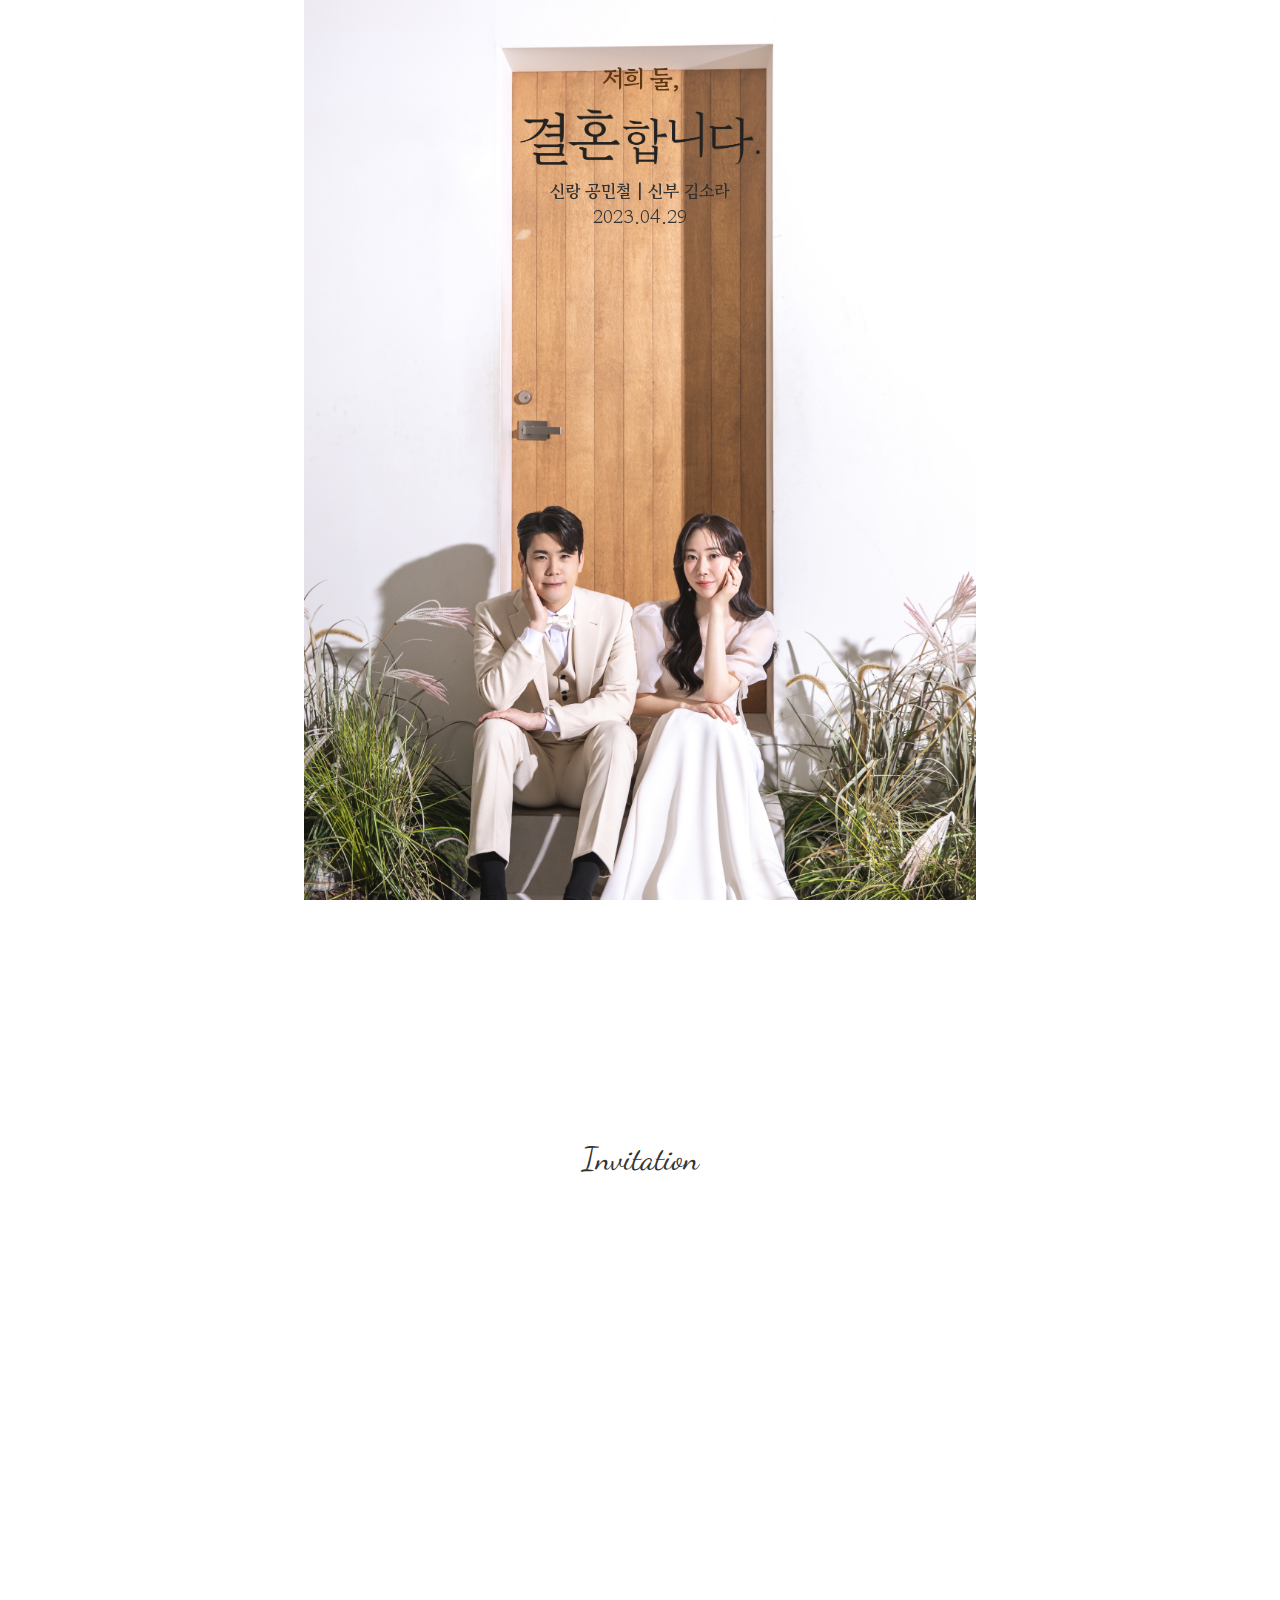
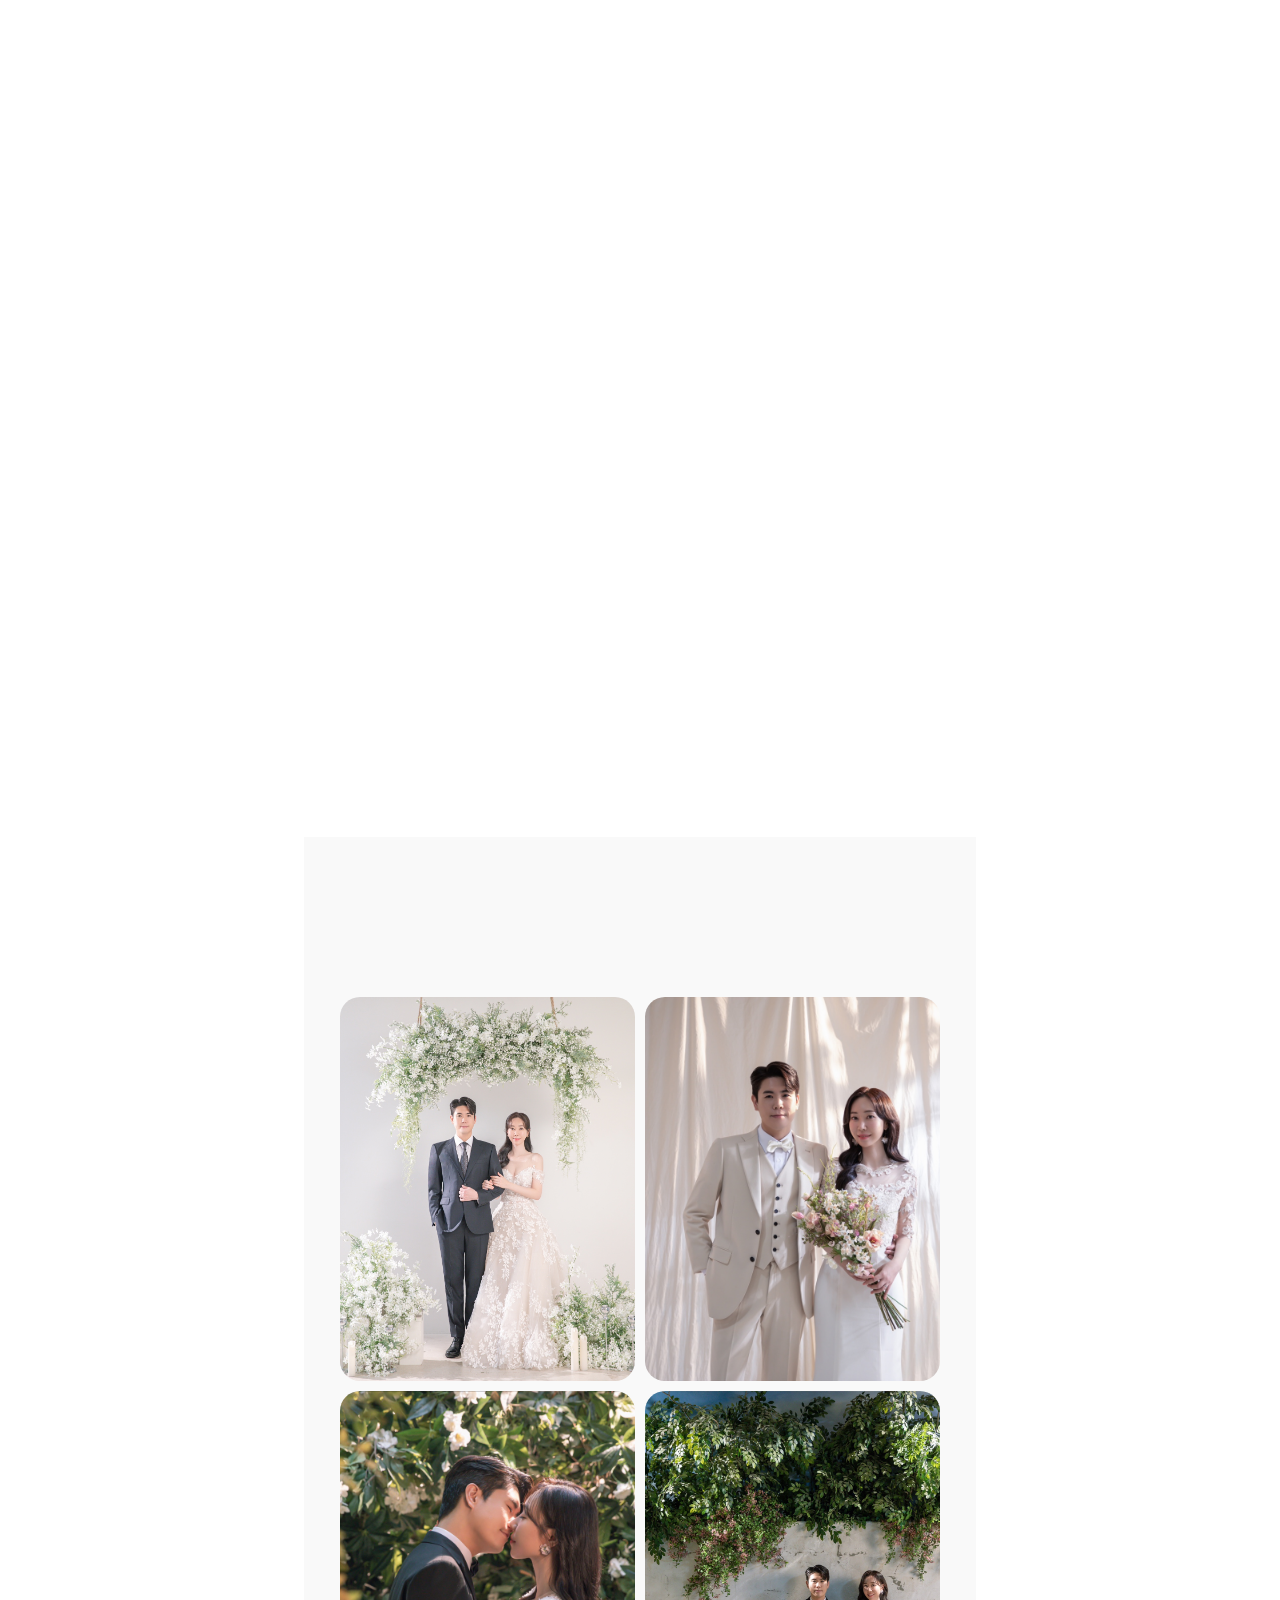
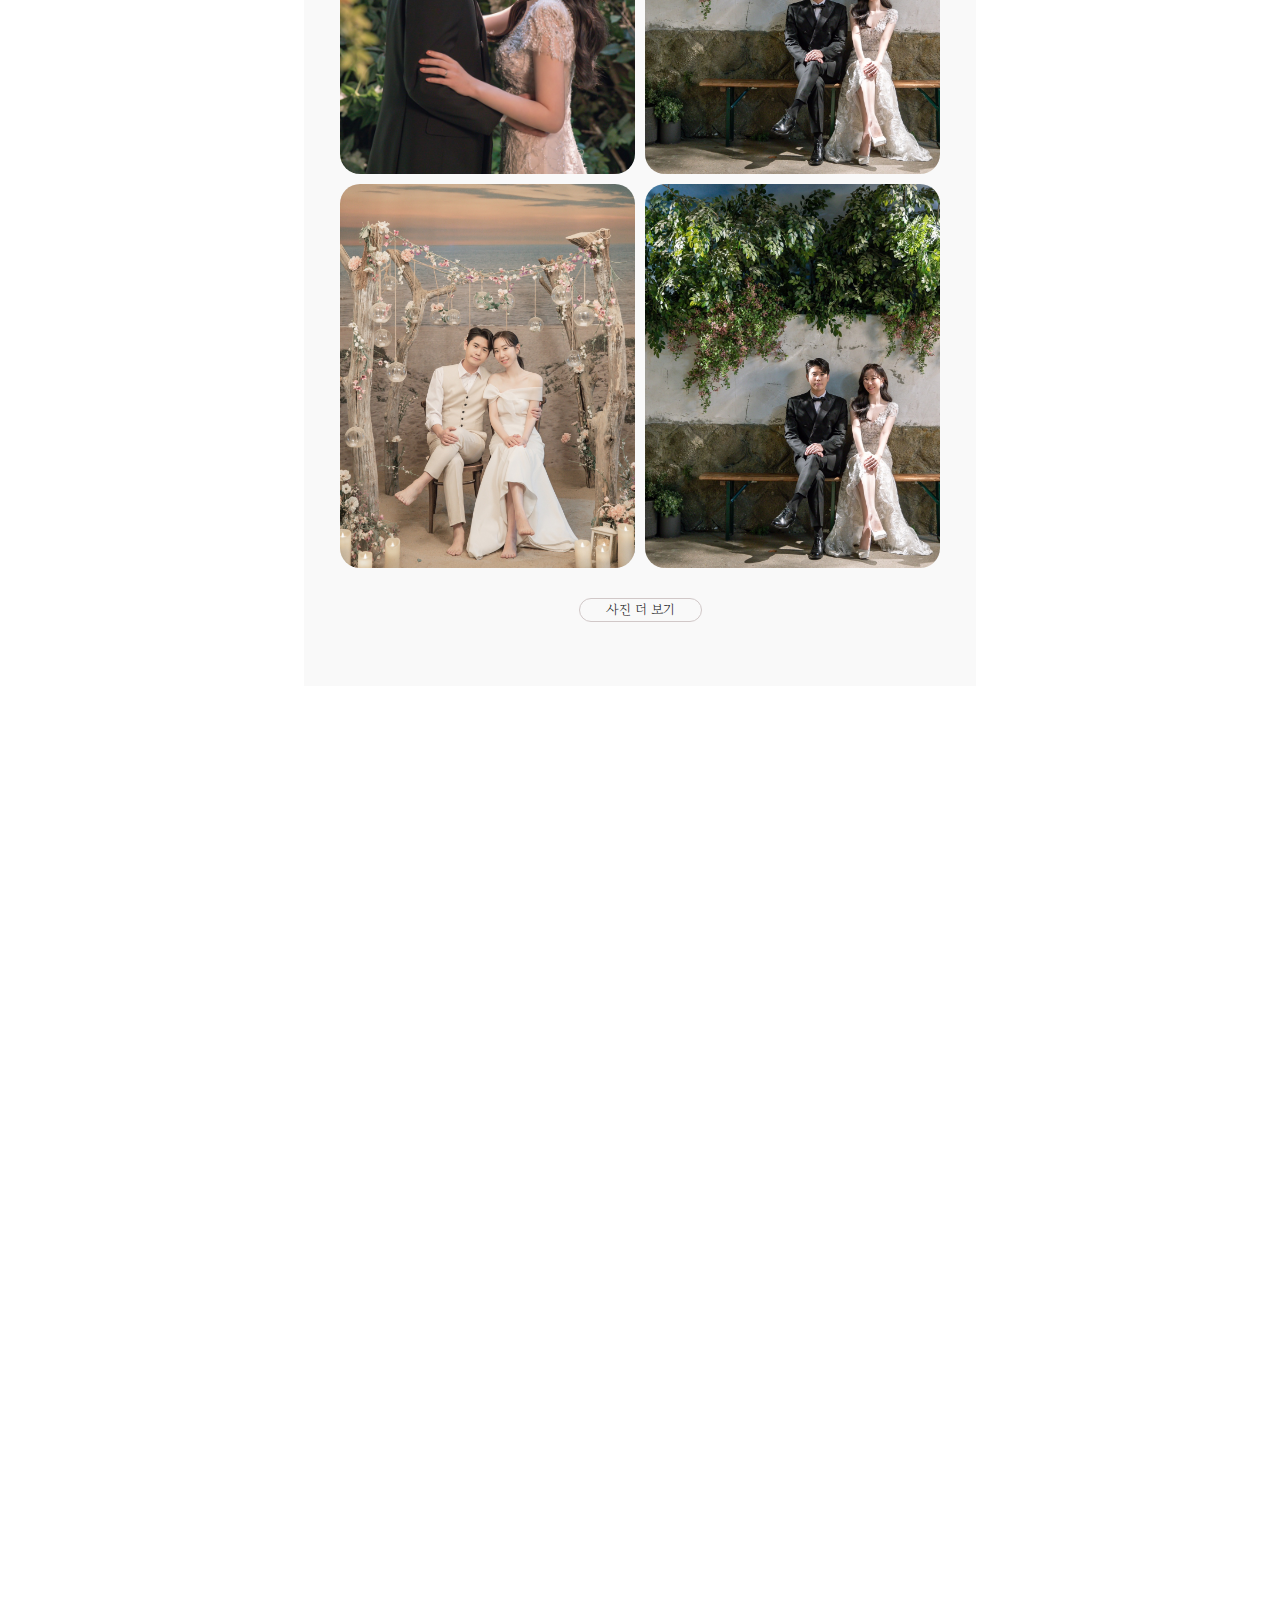
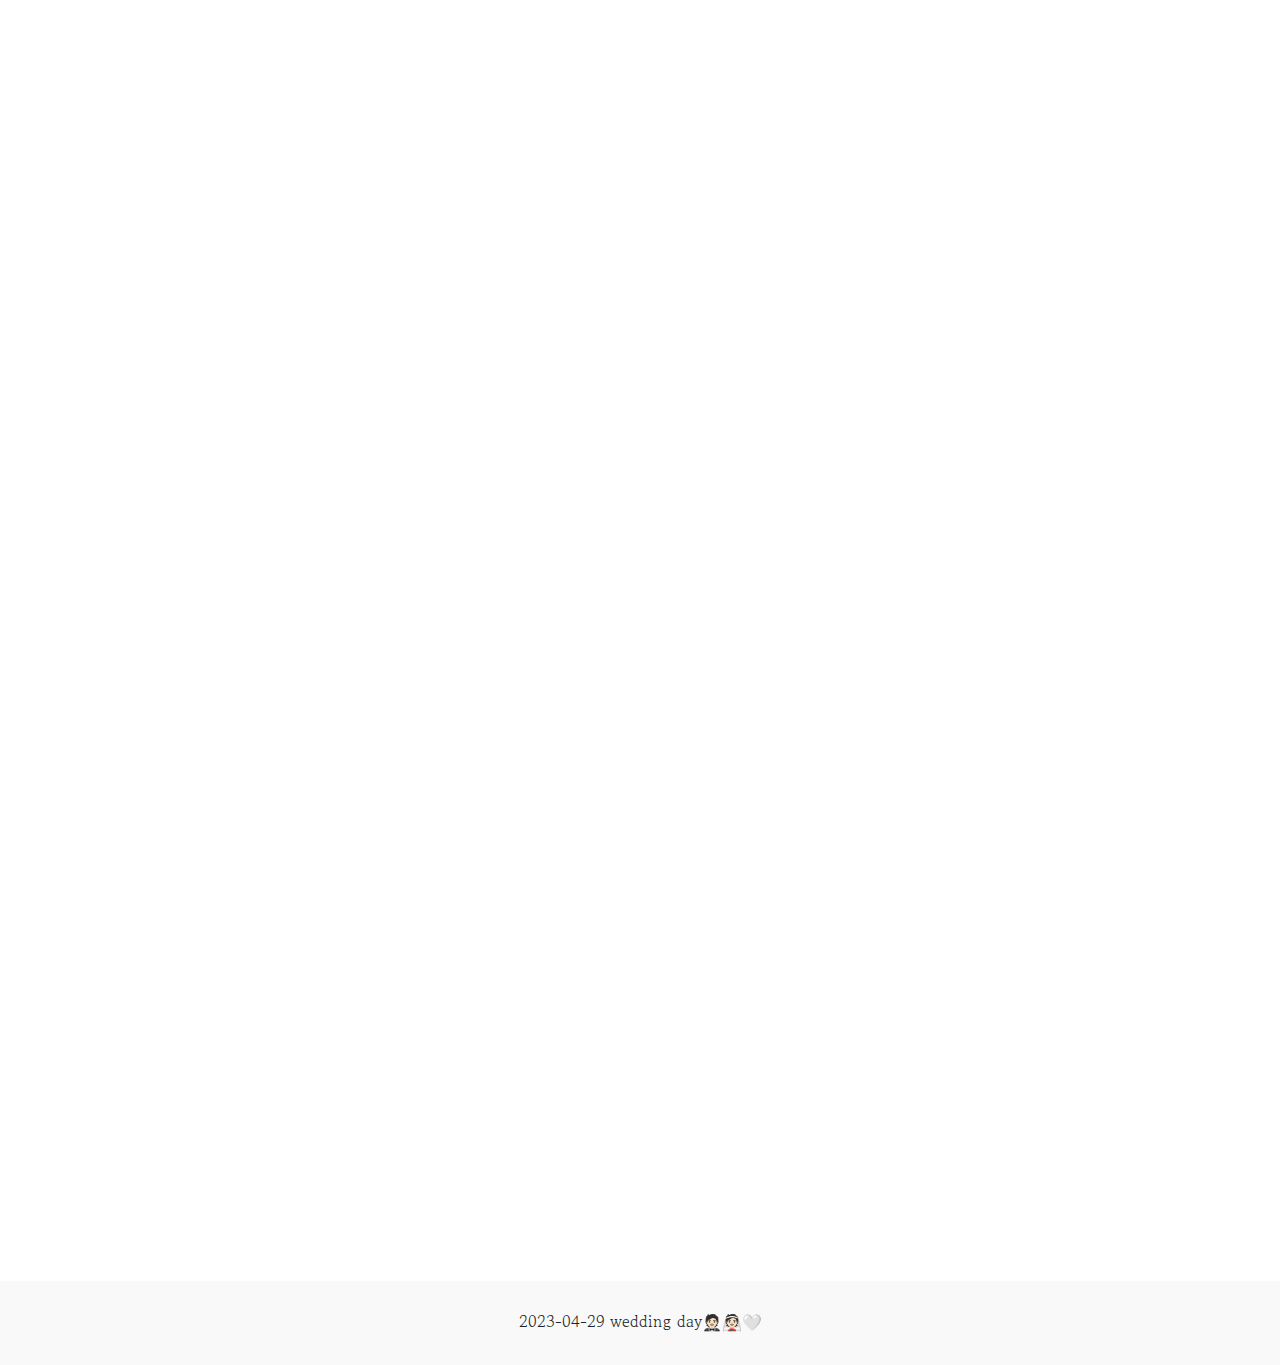
==== index.html @ 0f06197b "cors 이슈해소 수정" ====
<html lang="ko" class="mobile" style="--vh: 8.5px;">
  <head>
    <meta charset="utf-8" />
    <meta
      name="viewport"
      content="width=device-width,initial-scale=1.0,maximum-scale=1.0,minimum-scale=1.0,user-scalable=no,target-densitydpi=medium-dpi"
    />
    <!-- <meta http-equiv="Content-Security-Policy" content="upgrade-insecure-requests" /> -->
    <meta name="description" content="공민철 ❤️ 김소라 결혼식에 초대합니다." />
    <meta name="author" content="mincheol kong" />
    <meta name="generator" content="Jekyll v4.1.1" />
    <meta property="og:title" content="공민철 ❤️ 김소라 결혼식에 초대합니다." />
    <meta property="og:type" content="website" />
    <meta property="og:image" content="https://kongs510.github.io/wedding/img/header.jpg" />
    <meta property="og:image:width" content="552" />
    <meta property="og:image:height" content="800" />
    <meta
      property="og:description"
      content="사랑으로 물들어가는 계절, 연인에서 부부라는 이름으로 평생을 함께 하고자 합니다."
    />
    <meta name="format-detection" content="telephone=no" />
    <title>민철 & 소라의 모바일 청첩장</title>
    <!-- Bootstrap core CSS -->
    <link
      href="https://fonts.googleapis.com/css2?family=Gowun+Batang&family=Gowun+Dodum&family=Yeon+Sung&display=swap"
      rel="stylesheet"
    />
    <link href="https://fonts.googleapis.com/css2?family=Dancing+Script:wght@600&display=swap" rel="stylesheet" />
    <link
      rel="stylesheet"
      href="https://stackpath.bootstrapcdn.com/bootstrap/4.5.2/css/bootstrap.min.css"
      integrity="sha384-JcKb8q3iqJ61gNV9KGb8thSsNjpSL0n8PARn9HuZOnIxN0hoP+VmmDGMN5t9UJ0Z"
      crossorigin="anonymous"
    />
    <link rel="stylesheet" type="text/css" href="//cdn.jsdelivr.net/npm/slick-carousel@1.8.1/slick/slick.css" />
    <script type="text/javascript" src="//code.jquery.com/jquery-1.11.0.min.js"></script>
    <script type="text/javascript" src="//code.jquery.com/jquery-migrate-1.2.1.min.js"></script>
    <script type="text/javascript" src="//cdn.jsdelivr.net/npm/slick-carousel@1.8.1/slick/slick.min.js"></script>
    <style>
      .bd-placeholder-img {
        font-size: 1.125rem;
        text-anchor: middle;
        -webkit-user-select: none;
        -moz-user-select: none;
        -ms-user-select: none;
        user-select: none;
      }

      @media (min-width: 768px) {
        .bd-placeholder-img-lg {
          font-size: 3.5rem;
        }
      }
    </style>
    <!-- Custom styles for this template -->
    <link href="./1.css" rel="stylesheet" />
    <link href="./2.css" rel="stylesheet" />
    <link href="./cover.css" rel="stylesheet" />
    <link href="./animate.css" rel="stylesheet" />

    <script src="./WOW.js"></script>
    <script>
      var wow = new WOW({
        boxClass: "wow", // animated element css class (default is wow)
        animateClass: "animated", // animation css class (default is animated)
        offset: 80, // distance to the element when triggering the animation (default is 0)
        mobile: true, // trigger animations on mobile devices (default is true)
        live: true, // act on asynchronously loaded content (default is true)
        scrollContainer: null, // optional scroll container selector, otherwise use window,
        resetAnimation: true, // reset animation on end (default is true)
      });
      wow.init();

      $(document).ready(function () {
        let date = new Date(2023, 03, 29);
        let currentDate = new Date();

        let result = date - currentDate;
        console.log("=====", date, currentDate, result);
        let misec = 24 * 60 * 60 * 1000;

        result = result <= 0 ? 0 : parseInt(result / misec) + 1;

        $("#d-day").html(result);
      });
    </script>
    <style data-emotion="css" data-s=""></style>
  </head>
  <body class="text-center">
    <div class="top-div">
      <header class="inner cover cover-container d-flex w-100 h-100 p-3 mx-auto flex-column">
        <div class="header-container">
          <div class="header-text">
            <span class="ran r5">저</span><span class="ran r8">희</span>
            <em><span class="ran r5">둘</span><span class="ran r5">,</span></em>
          </div>
          <div class="header-img">
            <img class="wedding-img top-title-sub" src="./img/w5Tit01_m.png" alt="결혼합니다." />
            <p class="top-title">신랑 공민철 | 신부 김소라</p>
            <p class="top-title-sub" style="margin-top: 0.5em !important;">2023.04.29</p>
          </div>
        </div>
        <video
          style="width: 100%; height: 100%; object-fit: cover; mix-blend-mode: screen;"
          playsinline="playsinline"
          autoplay="autoplay"
          muted="muted"
          loop="loop"
          poster="./img/animation.png"
        >
          <source src="./img/flower_new.mp4" />
        </video>
      </header>
      <main role="main" class="inner">
        <div class="wow fadeInUp" style="visibility: visible; animation-name: fadeInUp; margin-top: 3rem !important;">
          <p class="top-title-sub">2023년 04월 29일 토요일 오후 3시20분</p>
          <p class="top-title-sub">웨딩 시그니처 4층 아너스홀</p>
          <br /><br /><br />
          <hr class="cover-container" />
          <br />
        </div>
        <div class="wow fadeInUp" style="visibility: visible; animation-name: fadeInUp;">
          <p class="section5-title section5-main" style="visibility: visible; animation-name: fadeInUp;">
            Invitation<br />
          </p>
          <p
            class="wow fadeInUp section2-title section5-sub inner cover cover-container d-flex w-100 p-2 mx-auto flex-column"
            style="visibility: visible; animation-name: fadeInUp;"
          >
            소중한 분들을 초대 합니다.
          </p>
          <!-- <p class="section1-title section1-main">
            예쁜 예감이 들었다 <br />
            우리는 언제나 손을 잡고 있게 될 것이다.
            <br /><br />
            - 이이체, 연인 -
          </p> -->
          <br />
        </div>
        <div class="wow fadeInUp" style="visibility: visible; animation-name: fadeInUp;">
          <!-- <p class="section1-title section1-sub"> -->
          <p class="section1-title section1-main">
            서로에게 영원한 행복이 되어줄<br />
            저희 두사람<br />
            4월의 특별한 봄날<br />
            선물 같은 영원을 약속하려 합니다.<br />
            귀한 걸음으로 축복해 주시면<br />
            더 없는 기쁨으로 간직하겠습니다.
          </p>
          <br />
        </div>
        <div class="wow fadeInUp" style="visibility: visible; animation-name: fadeInUp;">
          <div class="section1-title section1-sub2">
            <strong style="font-weight: 600;">공현규 · 이화순</strong><span class="small">의&nbsp;장남&nbsp;&nbsp;</span
            ><strong style="font-weight: 600;">민철</strong><br />
            &nbsp;&nbsp;&nbsp;&nbsp;&nbsp;&nbsp;&nbsp;&nbsp;<strong style="font-weight: 600;">황인자</strong
            ><span class="small">의&nbsp;&nbsp;&nbsp;&nbsp;&nbsp;&nbsp;장녀&nbsp;&nbsp;</span
            ><strong style="font-weight: 600;">소라</strong>
          </div>
          <br /><br /><br /><br />
        </div>
        <div
          class="wow fadeInUp section5 inner cover-container d-flex w-100 p-3 mx-auto flex-column"
          style="visibility: visible; animation-name: fadeInUp;"
        >
          <br />
          <p class="section5-title section5-main">Wedding day</p>
          <p class="section5-title section5-sub" style="margin-top: 24px;">4월 29일 · 토요일 · 오후 03:20</p>
          <table
            class="wow fadeInUp section5-title section5-table"
            style="visibility: visible; animation-name: fadeInUp;"
          >
            <tbody>
              <tr>
                <td class="sun">S</td>
                <td>M</td>
                <td>T</td>
                <td>W</td>
                <td>T</td>
                <td>F</td>
                <td>S</td>
              </tr>
              <tr>
                <td class="sun"></td>
                <td></td>
                <td></td>
                <td></td>
                <td></td>
                <td></td>
                <td>1</td>
              </tr>
              <tr>
                <td class="sun">2</td>
                <td>3</td>
                <td>4</td>
                <td>5</td>
                <td>6</td>
                <td>7</td>
                <td>8</td>
              </tr>
              <tr>
                <td class="sun">9</td>
                <td>10</td>
                <td>11</td>
                <td>12</td>
                <td>13</td>
                <td>14</td>
                <td>15</td>
              </tr>
              <tr>
                <td class="sun">16</td>
                <td>17</td>
                <td>18</td>
                <td>19</td>
                <td>20</td>
                <td>21</td>
                <td>22</td>
              </tr>
              <tr>
                <td class="sun">23</td>
                <td>24</td>
                <td>25</td>
                <td>26</td>
                <td>27</td>
                <td>28</td>
                <td class="check">29</td>
              </tr>
              <tr>
                <td class="sun">30</td>
                <td></td>
                <td></td>
                <td></td>
                <td></td>
                <td></td>
                <td></td>
              </tr>
            </tbody>
          </table>
          <p
            class="wow fadeInUp section5-title section5-sub"
            style="margin-top: 1.3em; visibility: visible; animation-name: fadeInUp;"
          >
            민철 ❤️ 소라 결혼식이 <span id="d-day">0</span>일 남았습니다.
          </p>
          <br />
        </div>

        <br />

        <div class="section3 inner cover-container d-flex w-100 p-3 mx-auto flex-column">
          <p class="wow fadeInUp section3-title section3-main" style="visibility: visible; animation-name: fadeInUp;">
            Gallery
          </p>
          <!-- 수정중 -->
          <div class="gallery">
            <div class="galList">
              <div class="col" style="box-sizing: border-box;">
                <ul>
                  <li
                    slide-num="0"
                    style="
                      float: left;
                      padding: 0 5px;
                      width: 50%;
                      position: relative;
                      margin-bottom: 10px;
                      border-radius: 20px;
                      overflow: hidden;
                      z-index: 1;
                    "
                  >
                    <a
                      href="javascript:;"
                      style="display: block; position: relative; border-radius: 20px; overflow: hidden;"
                    >
                      <span
                        class="img lazy"
                        style="
                          background-size: cover !important;
                          background-position: center center !important;
                          padding-bottom: 130%;
                          display: block;
                          background-image: url(./img/1.jpg);
                        "
                      ></span>
                      <div class="pop">
                        <span class="hover"></span>
                      </div>
                    </a>
                  </li>
                  <li
                    slide-num="1"
                    style="
                      float: left;
                      padding: 0 5px;
                      width: 50%;
                      position: relative;
                      margin-bottom: 10px;
                      border-radius: 20px;
                      overflow: hidden;
                      z-index: 1;
                    "
                  >
                    <a
                      href="javascript:;"
                      style="display: block; position: relative; border-radius: 20px; overflow: hidden;"
                    >
                      <span
                        class="img lazy"
                        style="
                          background-size: cover !important;
                          background-position: center center !important;
                          padding-bottom: 130%;
                          display: block;
                          background-image: url(./img/2.jpg);
                        "
                      ></span>
                      <div class="pop">
                        <span class="hover"></span>
                      </div>
                    </a>
                  </li>

                  <li
                    slide-num="2"
                    style="
                      float: left;
                      padding: 0 5px;
                      width: 50%;
                      position: relative;
                      margin-bottom: 10px;
                      border-radius: 20px;
                      overflow: hidden;
                      z-index: 1;
                    "
                  >
                    <a
                      href="javascript:;"
                      style="display: block; position: relative; border-radius: 20px; overflow: hidden;"
                    >
                      <span
                        class="img lazy"
                        style="
                          background-size: cover !important;
                          background-position: center center !important;
                          padding-bottom: 130%;
                          display: block;
                          background-image: url(./img/3.jpg);
                        "
                      ></span>
                      <div class="pop">
                        <span class="hover"></span>
                      </div>
                    </a>
                  </li>
                  <li
                    slide-num="3"
                    style="
                      float: left;
                      padding: 0 5px;
                      width: 50%;
                      position: relative;
                      margin-bottom: 10px;
                      border-radius: 20px;
                      overflow: hidden;
                      z-index: 1;
                    "
                  >
                    <a
                      href="javascript:;"
                      style="display: block; position: relative; border-radius: 20px; overflow: hidden;"
                    >
                      <span
                        class="img lazy"
                        style="
                          background-size: cover !important;
                          background-position: center center !important;
                          padding-bottom: 130%;
                          display: block;
                          background-image: url(./img/4.jpg);
                        "
                      ></span>
                      <div class="pop">
                        <span class="hover"></span>
                      </div>
                    </a>
                  </li>

                  <li
                    slide-num="4"
                    style="
                      float: left;
                      padding: 0 5px;
                      width: 50%;
                      position: relative;
                      margin-bottom: 10px;
                      border-radius: 20px;
                      overflow: hidden;
                      z-index: 1;
                    "
                  >
                    <a
                      href="javascript:;"
                      style="display: block; position: relative; border-radius: 20px; overflow: hidden;"
                    >
                      <span
                        class="img lazy"
                        style="
                          background-size: cover !important;
                          background-position: center center !important;
                          padding-bottom: 130%;
                          display: block;
                          background-image: url(./img/5.jpg);
                        "
                      ></span>
                      <div class="pop">
                        <span class="hover"></span>
                      </div>
                    </a>
                  </li>
                  <li
                    slide-num="5"
                    style="
                      float: left;
                      padding: 0 5px;
                      width: 50%;
                      position: relative;
                      margin-bottom: 10px;
                      border-radius: 20px;
                      overflow: hidden;
                      z-index: 1;
                    "
                  >
                    <a
                      href="javascript:;"
                      style="display: block; position: relative; border-radius: 20px; overflow: hidden;"
                    >
                      <span
                        class="img lazy"
                        style="
                          background-size: cover !important;
                          background-position: center center !important;
                          padding-bottom: 130%;
                          display: block;
                          background-image: url(./img/6.jpg);
                        "
                      ></span>
                      <div class="pop">
                        <span class="hover"></span>
                      </div>
                    </a>
                  </li>
                </ul>
              </div>
            </div>
            <div class="galList hiddenList" style="display: none;">
              <div class="col">
                <ul>
                  <li
                    slide-num="6"
                    style="
                      float: left;
                      padding: 0 5px;
                      width: 50%;
                      position: relative;
                      margin-bottom: 10px;
                      border-radius: 20px;
                      overflow: hidden;
                      z-index: 1;
                    "
                  >
                    <a
                      href="javascript:;"
                      style="display: block; position: relative; border-radius: 20px; overflow: hidden;"
                    >
                      <span
                        class="img lazy"
                        style="
                          background-size: cover !important;
                          background-position: center center !important;
                          padding-bottom: 130%;
                          display: block;
                          background-image: url(./img/7.jpg);
                        "
                      ></span>
                      <div class="pop">
                        <span class="hover"></span>
                      </div>
                    </a>
                  </li>
                  <li
                    slide-num="7"
                    style="
                      float: left;
                      padding: 0 5px;
                      width: 50%;
                      position: relative;
                      margin-bottom: 10px;
                      border-radius: 20px;
                      overflow: hidden;
                      z-index: 1;
                    "
                  >
                    <a
                      href="javascript:;"
                      style="display: block; position: relative; border-radius: 20px; overflow: hidden;"
                    >
                      <span
                        class="img lazy"
                        style="
                          background-size: cover !important;
                          background-position: center center !important;
                          padding-bottom: 130%;
                          display: block;
                          background-image: url(./img/8.jpg);
                        "
                      ></span>
                      <div class="pop">
                        <span class="hover"></span>
                      </div>
                    </a>
                  </li>
                  <li
                    slide-num="8"
                    style="
                      float: left;
                      padding: 0 5px;
                      width: 50%;
                      position: relative;
                      margin-bottom: 10px;
                      border-radius: 20px;
                      overflow: hidden;
                      z-index: 1;
                    "
                  >
                    <a
                      href="javascript:;"
                      style="display: block; position: relative; border-radius: 20px; overflow: hidden;"
                    >
                      <span
                        class="img lazy"
                        style="
                          background-size: cover !important;
                          background-position: center center !important;
                          padding-bottom: 130%;
                          display: block;
                          background-image: url(./img/9.jpg);
                        "
                      ></span>
                      <div class="pop">
                        <span class="hover"></span>
                      </div>
                    </a>
                  </li>
                  <li
                    slide-num="9"
                    style="
                      float: left;
                      padding: 0 5px;
                      width: 50%;
                      position: relative;
                      margin-bottom: 10px;
                      border-radius: 20px;
                      overflow: hidden;
                      z-index: 1;
                    "
                  >
                    <a
                      href="javascript:;"
                      style="display: block; position: relative; border-radius: 20px; overflow: hidden;"
                    >
                      <span
                        class="img lazy"
                        style="
                          background-size: cover !important;
                          background-position: center center !important;
                          padding-bottom: 130%;
                          display: block;
                          background-image: url(./img/10.jpg);
                        "
                      ></span>
                      <div class="pop">
                        <span class="hover"></span>
                      </div>
                    </a>
                  </li>
                  <li
                    slide-num="10"
                    style="
                      float: left;
                      padding: 0 5px;
                      width: 50%;
                      position: relative;
                      margin-bottom: 10px;
                      border-radius: 20px;
                      overflow: hidden;
                      z-index: 1;
                    "
                  >
                    <a
                      href="javascript:;"
                      style="display: block; position: relative; border-radius: 20px; overflow: hidden;"
                    >
                      <span
                        class="img lazy"
                        style="
                          background-size: cover !important;
                          background-position: center center !important;
                          padding-bottom: 130%;
                          display: block;
                          background-image: url(./img/11.jpg);
                        "
                      ></span>
                      <div class="pop">
                        <span class="hover"></span>
                      </div>
                    </a>
                  </li>
                  <li
                    slide-num="11"
                    style="
                      float: left;
                      padding: 0 5px;
                      width: 50%;
                      position: relative;
                      margin-bottom: 10px;
                      border-radius: 20px;
                      overflow: hidden;
                      z-index: 1;
                    "
                  >
                    <a
                      href="javascript:;"
                      style="display: block; position: relative; border-radius: 20px; overflow: hidden;"
                    >
                      <span
                        class="img lazy"
                        style="
                          background-size: cover !important;
                          background-position: center center !important;
                          padding-bottom: 130%;
                          display: block;
                          background-image: url(./img/12.jpg);
                        "
                      ></span>
                      <div class="pop">
                        <span class="hover"></span>
                      </div>
                    </a>
                  </li>
                  <li
                    slide-num="12"
                    style="
                      float: left;
                      padding: 0 5px;
                      width: 50%;
                      position: relative;
                      margin-bottom: 10px;
                      border-radius: 20px;
                      overflow: hidden;
                      z-index: 1;
                    "
                  >
                    <a
                      href="javascript:;"
                      style="display: block; position: relative; border-radius: 20px; overflow: hidden;"
                    >
                      <span
                        class="img lazy"
                        style="
                          background-size: cover !important;
                          background-position: center center !important;
                          padding-bottom: 130%;
                          display: block;
                          background-image: url(./img/13.jpg);
                        "
                      ></span>
                      <div class="pop">
                        <span class="hover"></span>
                      </div>
                    </a>
                  </li>
                  <li
                    slide-num="13"
                    style="
                      float: left;
                      padding: 0 5px;
                      width: 50%;
                      position: relative;
                      margin-bottom: 10px;
                      border-radius: 20px;
                      overflow: hidden;
                      z-index: 1;
                    "
                  >
                    <a
                      href="javascript:;"
                      style="display: block; position: relative; border-radius: 20px; overflow: hidden;"
                    >
                      <span
                        class="img lazy"
                        style="
                          background-size: cover !important;
                          background-position: center center !important;
                          padding-bottom: 130%;
                          display: block;
                          background-image: url(./img/14.jpg);
                        "
                      ></span>
                      <div class="pop">
                        <span class="hover"></span>
                      </div>
                    </a>
                  </li>
                  <li
                    slide-num="14"
                    style="
                      float: left;
                      padding: 0 5px;
                      width: 50%;
                      position: relative;
                      margin-bottom: 10px;
                      border-radius: 20px;
                      overflow: hidden;
                      z-index: 1;
                    "
                  >
                    <a
                      href="javascript:;"
                      style="display: block; position: relative; border-radius: 20px; overflow: hidden;"
                    >
                      <span
                        class="img lazy"
                        style="
                          background-size: cover !important;
                          background-position: center center !important;
                          padding-bottom: 130%;
                          display: block;
                          background-image: url(./img/15.jpg);
                        "
                      ></span>
                      <div class="pop">
                        <span class="hover"></span>
                      </div>
                    </a>
                  </li>
                  <li
                    slide-num="15"
                    style="
                      float: left;
                      padding: 0 5px;
                      width: 50%;
                      position: relative;
                      margin-bottom: 10px;
                      border-radius: 20px;
                      overflow: hidden;
                      z-index: 1;
                    "
                  >
                    <a
                      href="javascript:;"
                      style="display: block; position: relative; border-radius: 20px; overflow: hidden;"
                    >
                      <span
                        class="img lazy"
                        style="
                          background-size: cover !important;
                          background-position: center center !important;
                          padding-bottom: 130%;
                          display: block;
                          background-image: url(./img/16.jpg);
                        "
                      ></span>
                      <div class="pop">
                        <span class="hover"></span>
                      </div>
                    </a>
                  </li>
                  <li
                    slide-num="16"
                    style="
                      float: left;
                      padding: 0 5px;
                      width: 50%;
                      position: relative;
                      margin-bottom: 10px;
                      border-radius: 20px;
                      overflow: hidden;
                      z-index: 1;
                    "
                  >
                    <a
                      href="javascript:;"
                      style="display: block; position: relative; border-radius: 20px; overflow: hidden;"
                    >
                      <span
                        class="img lazy"
                        style="
                          background-size: cover !important;
                          background-position: center center !important;
                          padding-bottom: 130%;
                          display: block;
                          background-image: url(./img/17.jpg);
                        "
                      ></span>
                      <div class="pop">
                        <span class="hover"></span>
                      </div>
                    </a>
                  </li>
                  <li
                    slide-num="17"
                    style="
                      float: left;
                      padding: 0 5px;
                      width: 50%;
                      position: relative;
                      margin-bottom: 10px;
                      border-radius: 20px;
                      overflow: hidden;
                      z-index: 1;
                    "
                  >
                    <a
                      href="javascript:;"
                      style="display: block; position: relative; border-radius: 20px; overflow: hidden;"
                    >
                      <span
                        class="img lazy"
                        style="
                          background-size: cover !important;
                          background-position: center center !important;
                          padding-bottom: 130%;
                          display: block;
                          background-image: url(./img/18.jpg);
                        "
                      ></span>
                      <div class="pop">
                        <span class="hover"></span>
                      </div>
                    </a>
                  </li>
                  <li
                    slide-num="18"
                    style="
                      float: left;
                      padding: 0 5px;
                      width: 50%;
                      position: relative;
                      margin-bottom: 10px;
                      border-radius: 20px;
                      overflow: hidden;
                      z-index: 1;
                    "
                  >
                    <a
                      href="javascript:;"
                      style="display: block; position: relative; border-radius: 20px; overflow: hidden;"
                    >
                      <span
                        class="img lazy"
                        style="
                          background-size: cover !important;
                          background-position: center center !important;
                          padding-bottom: 130%;
                          display: block;
                          background-image: url(./img/19.jpg);
                        "
                      ></span>
                      <div class="pop">
                        <span class="hover"></span>
                      </div>
                    </a>
                  </li>
                  <li
                    slide-num="19"
                    style="
                      float: left;
                      padding: 0 5px;
                      width: 50%;
                      position: relative;
                      margin-bottom: 10px;
                      border-radius: 20px;
                      overflow: hidden;
                      z-index: 1;
                    "
                  >
                    <a
                      href="javascript:;"
                      style="display: block; position: relative; border-radius: 20px; overflow: hidden;"
                    >
                      <span
                        class="img lazy"
                        style="
                          background-size: cover !important;
                          background-position: center center !important;
                          padding-bottom: 130%;
                          display: block;
                          background-image: url(./img/20.jpg);
                        "
                      ></span>
                      <div class="pop">
                        <span class="hover"></span>
                      </div>
                    </a>
                  </li>
                </ul>
              </div>
            </div>
          </div>
          <div class="gallery-more-button">
            <div></div>
            <span>사진 더 보기</span>
          </div>
          <!-- 수정중 종료-->
          <br /><br /><br />
        </div>
        <div
          class="wow fadeInUp inner cover-container d-flex w-100 mx-auto flex-column"
          style="visibility: visible; animation-name: fadeInUp;"
        >
          <p class="wow fadeInUp section6-title section6-main" style="visibility: visible; animation-name: fadeInUp;">
            Location
          </p>
          <div class="wow fadeInUp section6-title" style="visibility: visible; animation-name: fadeInUp;">
            <p class="section6-location-main section6-location-main-fontcolor" style="margin-bottom: 0;">
              웨딩 시그니처
            </p>
            <p class="section6-location-sub" style="text-align: center;">
              서울 마포구 양화로 87 2,4층 아너스홀
            </p>
            <p class="section6-location-sub" style="text-align: center;">
              Tel . 02-335-5400
            </p>
          </div>
          <div
            id="map"
            class="wow fadeInUp"
            style="
              margin-top: 20px;
              width: 100%;
              height: 350px;
              position: relative;
              overflow: hidden;
              background: url('https://t1.daumcdn.net/mapjsapi/images/2x/bg_tile.png');
              visibility: visible;
              animation-name: fadeInUp;
            "
          >
            <div
              style="
                position: absolute;
                left: 0px;
                top: 0px;
                width: 100%;
                height: 100%;
                touch-action: none;
                -webkit-tap-highlight-color: rgba(0, 0, 0, 0);
              "
            >
              <div style="position: absolute;">
                <div style="position: absolute; z-index: 1; transform: scale(1); left: 0px; top: 0px;">
                  <img
                    src="https://map2.daumcdn.net/map_2d_hd/2212ejo/L2/3994/1694.png"
                    alt=""
                    role="presentation"
                    draggable="false"
                    style="
                      position: absolute;
                      user-select: none;
                      -webkit-user-drag: none;
                      min-width: 0px;
                      min-height: 0px;
                      max-width: none;
                      max-height: none;
                      left: -203px;
                      top: 292px;
                      opacity: 1;
                      transition-property: opacity;
                      transition-duration: 0.2s;
                      transition-timing-function: ease;
                      width: 256px;
                      height: 256px;
                    "
                  /><img
                    src="https://map3.daumcdn.net/map_2d_hd/2212ejo/L2/3994/1695.png"
                    alt=""
                    role="presentation"
                    draggable="false"
                    style="
                      position: absolute;
                      user-select: none;
                      -webkit-user-drag: none;
                      min-width: 0px;
                      min-height: 0px;
                      max-width: none;
                      max-height: none;
                      left: 53px;
                      top: 292px;
                      opacity: 1;
                      transition-property: opacity;
                      transition-duration: 0.2s;
                      transition-timing-function: ease;
                      width: 256px;
                      height: 256px;
                    "
                  /><img
                    src="https://map0.daumcdn.net/map_2d_hd/2212ejo/L2/3994/1696.png"
                    alt=""
                    role="presentation"
                    draggable="false"
                    style="
                      position: absolute;
                      user-select: none;
                      -webkit-user-drag: none;
                      min-width: 0px;
                      min-height: 0px;
                      max-width: none;
                      max-height: none;
                      left: 309px;
                      top: 292px;
                      opacity: 1;
                      transition-property: opacity;
                      transition-duration: 0.2s;
                      transition-timing-function: ease;
                      width: 256px;
                      height: 256px;
                    "
                  /><img
                    src="https://map1.daumcdn.net/map_2d_hd/2212ejo/L2/3994/1697.png"
                    alt=""
                    role="presentation"
                    draggable="false"
                    style="
                      position: absolute;
                      user-select: none;
                      -webkit-user-drag: none;
                      min-width: 0px;
                      min-height: 0px;
                      max-width: none;
                      max-height: none;
                      left: 565px;
                      top: 292px;
                      opacity: 1;
                      transition-property: opacity;
                      transition-duration: 0.2s;
                      transition-timing-function: ease;
                      width: 256px;
                      height: 256px;
                    "
                  /><img
                    src="https://map2.daumcdn.net/map_2d_hd/2212ejo/L2/3995/1694.png"
                    alt=""
                    role="presentation"
                    draggable="false"
                    style="
                      position: absolute;
                      user-select: none;
                      -webkit-user-drag: none;
                      min-width: 0px;
                      min-height: 0px;
                      max-width: none;
                      max-height: none;
                      left: -203px;
                      top: 36px;
                      opacity: 1;
                      transition-property: opacity;
                      transition-duration: 0.2s;
                      transition-timing-function: ease;
                      width: 256px;
                      height: 256px;
                    "
                  /><img
                    src="https://map3.daumcdn.net/map_2d_hd/2212ejo/L2/3995/1695.png"
                    alt=""
                    role="presentation"
                    draggable="false"
                    style="
                      position: absolute;
                      user-select: none;
                      -webkit-user-drag: none;
                      min-width: 0px;
                      min-height: 0px;
                      max-width: none;
                      max-height: none;
                      left: 53px;
                      top: 36px;
                      opacity: 1;
                      transition-property: opacity;
                      transition-duration: 0.2s;
                      transition-timing-function: ease;
                      width: 256px;
                      height: 256px;
                    "
                  /><img
                    src="https://map0.daumcdn.net/map_2d_hd/2212ejo/L2/3995/1696.png"
                    alt=""
                    role="presentation"
                    draggable="false"
                    style="
                      position: absolute;
                      user-select: none;
                      -webkit-user-drag: none;
                      min-width: 0px;
                      min-height: 0px;
                      max-width: none;
                      max-height: none;
                      left: 309px;
                      top: 36px;
                      opacity: 1;
                      transition-property: opacity;
                      transition-duration: 0.2s;
                      transition-timing-function: ease;
                      width: 256px;
                      height: 256px;
                    "
                  /><img
                    src="https://map1.daumcdn.net/map_2d_hd/2212ejo/L2/3995/1697.png"
                    alt=""
                    role="presentation"
                    draggable="false"
                    style="
                      position: absolute;
                      user-select: none;
                      -webkit-user-drag: none;
                      min-width: 0px;
                      min-height: 0px;
                      max-width: none;
                      max-height: none;
                      left: 565px;
                      top: 36px;
                      opacity: 1;
                      transition-property: opacity;
                      transition-duration: 0.2s;
                      transition-timing-function: ease;
                      width: 256px;
                      height: 256px;
                    "
                  /><img
                    src="https://map2.daumcdn.net/map_2d_hd/2212ejo/L2/3996/1694.png"
                    alt=""
                    role="presentation"
                    draggable="false"
                    style="
                      position: absolute;
                      user-select: none;
                      -webkit-user-drag: none;
                      min-width: 0px;
                      min-height: 0px;
                      max-width: none;
                      max-height: none;
                      left: -203px;
                      top: -220px;
                      opacity: 1;
                      transition-property: opacity;
                      transition-duration: 0.2s;
                      transition-timing-function: ease;
                      width: 256px;
                      height: 256px;
                    "
                  /><img
                    src="https://map3.daumcdn.net/map_2d_hd/2212ejo/L2/3996/1695.png"
                    alt=""
                    role="presentation"
                    draggable="false"
                    style="
                      position: absolute;
                      user-select: none;
                      -webkit-user-drag: none;
                      min-width: 0px;
                      min-height: 0px;
                      max-width: none;
                      max-height: none;
                      left: 53px;
                      top: -220px;
                      opacity: 1;
                      transition-property: opacity;
                      transition-duration: 0.2s;
                      transition-timing-function: ease;
                      width: 256px;
                      height: 256px;
                    "
                  /><img
                    src="https://map0.daumcdn.net/map_2d_hd/2212ejo/L2/3996/1696.png"
                    alt=""
                    role="presentation"
                    draggable="false"
                    style="
                      position: absolute;
                      user-select: none;
                      -webkit-user-drag: none;
                      min-width: 0px;
                      min-height: 0px;
                      max-width: none;
                      max-height: none;
                      left: 309px;
                      top: -220px;
                      opacity: 1;
                      transition-property: opacity;
                      transition-duration: 0.2s;
                      transition-timing-function: ease;
                      width: 256px;
                      height: 256px;
                    "
                  /><img
                    src="https://map1.daumcdn.net/map_2d_hd/2212ejo/L2/3996/1697.png"
                    alt=""
                    role="presentation"
                    draggable="false"
                    style="
                      position: absolute;
                      user-select: none;
                      -webkit-user-drag: none;
                      min-width: 0px;
                      min-height: 0px;
                      max-width: none;
                      max-height: none;
                      left: 565px;
                      top: -220px;
                      opacity: 1;
                      transition-property: opacity;
                      transition-duration: 0.2s;
                      transition-timing-function: ease;
                      width: 256px;
                      height: 256px;
                    "
                  />
                </div>
                <div style="position: absolute; z-index: 0; transform: scale(1); left: 0px; top: 0px;">
                  <img
                    src="https://map2.daumcdn.net/map_2d_hd/2212ejo/L3/1996/846.png"
                    alt=""
                    role="presentation"
                    draggable="false"
                    style="
                      position: absolute;
                      user-select: none;
                      -webkit-user-drag: none;
                      min-width: 0px;
                      min-height: 0px;
                      max-width: none;
                      max-height: none;
                      left: -715px;
                      top: 548px;
                      opacity: 1;
                      transition-property: opacity;
                      transition-duration: 0.2s;
                      transition-timing-function: ease;
                      width: 512px;
                      height: 512px;
                    "
                  /><img
                    src="https://map3.daumcdn.net/map_2d_hd/2212ejo/L3/1996/847.png"
                    alt=""
                    role="presentation"
                    draggable="false"
                    style="
                      position: absolute;
                      user-select: none;
                      -webkit-user-drag: none;
                      min-width: 0px;
                      min-height: 0px;
                      max-width: none;
                      max-height: none;
                      left: -203px;
                      top: 548px;
                      opacity: 1;
                      transition-property: opacity;
                      transition-duration: 0.2s;
                      transition-timing-function: ease;
                      width: 512px;
                      height: 512px;
                    "
                  /><img
                    src="https://map0.daumcdn.net/map_2d_hd/2212ejo/L3/1996/848.png"
                    alt=""
                    role="presentation"
                    draggable="false"
                    style="
                      position: absolute;
                      user-select: none;
                      -webkit-user-drag: none;
                      min-width: 0px;
                      min-height: 0px;
                      max-width: none;
                      max-height: none;
                      left: 309px;
                      top: 548px;
                      opacity: 1;
                      transition-property: opacity;
                      transition-duration: 0.2s;
                      transition-timing-function: ease;
                      width: 512px;
                      height: 512px;
                    "
                  /><img
                    src="https://map1.daumcdn.net/map_2d_hd/2212ejo/L3/1996/849.png"
                    alt=""
                    role="presentation"
                    draggable="false"
                    style="
                      position: absolute;
                      user-select: none;
                      -webkit-user-drag: none;
                      min-width: 0px;
                      min-height: 0px;
                      max-width: none;
                      max-height: none;
                      left: 821px;
                      top: 548px;
                      opacity: 1;
                      transition-property: opacity;
                      transition-duration: 0.2s;
                      transition-timing-function: ease;
                      width: 512px;
                      height: 512px;
                    "
                  /><img
                    src="https://map2.daumcdn.net/map_2d_hd/2212ejo/L3/1997/846.png"
                    alt=""
                    role="presentation"
                    draggable="false"
                    style="
                      position: absolute;
                      user-select: none;
                      -webkit-user-drag: none;
                      min-width: 0px;
                      min-height: 0px;
                      max-width: none;
                      max-height: none;
                      left: -715px;
                      top: 36px;
                      opacity: 1;
                      transition-property: opacity;
                      transition-duration: 0.2s;
                      transition-timing-function: ease;
                      width: 512px;
                      height: 512px;
                    "
                  /><img
                    src="https://map3.daumcdn.net/map_2d_hd/2212ejo/L3/1997/847.png"
                    alt=""
                    role="presentation"
                    draggable="false"
                    style="
                      position: absolute;
                      user-select: none;
                      -webkit-user-drag: none;
                      min-width: 0px;
                      min-height: 0px;
                      max-width: none;
                      max-height: none;
                      left: -203px;
                      top: 36px;
                      opacity: 1;
                      transition-property: opacity;
                      transition-duration: 0.2s;
                      transition-timing-function: ease;
                      width: 512px;
                      height: 512px;
                    "
                  /><img
                    src="https://map0.daumcdn.net/map_2d_hd/2212ejo/L3/1997/848.png"
                    alt=""
                    role="presentation"
                    draggable="false"
                    style="
                      position: absolute;
                      user-select: none;
                      -webkit-user-drag: none;
                      min-width: 0px;
                      min-height: 0px;
                      max-width: none;
                      max-height: none;
                      left: 309px;
                      top: 36px;
                      opacity: 1;
                      transition-property: opacity;
                      transition-duration: 0.2s;
                      transition-timing-function: ease;
                      width: 512px;
                      height: 512px;
                    "
                  /><img
                    src="https://map1.daumcdn.net/map_2d_hd/2212ejo/L3/1997/849.png"
                    alt=""
                    role="presentation"
                    draggable="false"
                    style="
                      position: absolute;
                      user-select: none;
                      -webkit-user-drag: none;
                      min-width: 0px;
                      min-height: 0px;
                      max-width: none;
                      max-height: none;
                      left: 821px;
                      top: 36px;
                      opacity: 1;
                      transition-property: opacity;
                      transition-duration: 0.2s;
                      transition-timing-function: ease;
                      width: 512px;
                      height: 512px;
                    "
                  /><img
                    src="https://map2.daumcdn.net/map_2d_hd/2212ejo/L3/1998/846.png"
                    alt=""
                    role="presentation"
                    draggable="false"
                    style="
                      position: absolute;
                      user-select: none;
                      -webkit-user-drag: none;
                      min-width: 0px;
                      min-height: 0px;
                      max-width: none;
                      max-height: none;
                      left: -715px;
                      top: -476px;
                      opacity: 1;
                      transition-property: opacity;
                      transition-duration: 0.2s;
                      transition-timing-function: ease;
                      width: 512px;
                      height: 512px;
                    "
                  /><img
                    src="https://map3.daumcdn.net/map_2d_hd/2212ejo/L3/1998/847.png"
                    alt=""
                    role="presentation"
                    draggable="false"
                    style="
                      position: absolute;
                      user-select: none;
                      -webkit-user-drag: none;
                      min-width: 0px;
                      min-height: 0px;
                      max-width: none;
                      max-height: none;
                      left: -203px;
                      top: -476px;
                      opacity: 1;
                      transition-property: opacity;
                      transition-duration: 0.2s;
                      transition-timing-function: ease;
                      width: 512px;
                      height: 512px;
                    "
                  /><img
                    src="https://map0.daumcdn.net/map_2d_hd/2212ejo/L3/1998/848.png"
                    alt=""
                    role="presentation"
                    draggable="false"
                    style="
                      position: absolute;
                      user-select: none;
                      -webkit-user-drag: none;
                      min-width: 0px;
                      min-height: 0px;
                      max-width: none;
                      max-height: none;
                      left: 309px;
                      top: -476px;
                      opacity: 1;
                      transition-property: opacity;
                      transition-duration: 0.2s;
                      transition-timing-function: ease;
                      width: 512px;
                      height: 512px;
                    "
                  /><img
                    src="https://map1.daumcdn.net/map_2d_hd/2212ejo/L3/1998/849.png"
                    alt=""
                    role="presentation"
                    draggable="false"
                    style="
                      position: absolute;
                      user-select: none;
                      -webkit-user-drag: none;
                      min-width: 0px;
                      min-height: 0px;
                      max-width: none;
                      max-height: none;
                      left: 821px;
                      top: -476px;
                      opacity: 1;
                      transition-property: opacity;
                      transition-duration: 0.2s;
                      transition-timing-function: ease;
                      width: 512px;
                      height: 512px;
                    "
                  />
                </div>
                <div style="position: absolute; z-index: 1;"></div>
                <div style="width: 668px; height: 350px; position: absolute; z-index: 1;"></div>
                <div style="position: absolute; z-index: 1; transform: scale(1);">
                  <svg
                    version="1.1"
                    style="
                      stroke: none;
                      stroke-dashoffset: 0.5;
                      stroke-linejoin: round;
                      fill: none;
                      transform: translateZ(0px);
                      position: absolute;
                      left: -1336px;
                      top: -700px;
                      width: 3340px;
                      height: 1750px;
                    "
                    viewBox="0 0 3340 1750"
                  >
                    <defs></defs>
                  </svg>
                </div>
                <div style="position: absolute; z-index: 1; width: 100%; height: 0px; transform: translateZ(0px);">
                  <div style="position: absolute; margin: -39px 0px 0px -14px; z-index: 0; left: 168px; top: 286px;">
                    <img
                      draggable="false"
                      src="https://t1.daumcdn.net/mapjsapi/images/2x/marker.png"
                      alt=""
                      role="presentation"
                      title=""
                      style="
                        min-width: 0px;
                        min-height: 0px;
                        max-width: 99999px;
                        max-height: none;
                        border: 0px;
                        display: block;
                        position: absolute;
                        user-select: none;
                        -webkit-user-drag: none;
                        clip: rect(0px, 29px, 42px, 0px);
                        top: 0px;
                        left: 0px;
                        width: 29px;
                        height: 42px;
                      "
                    /><img
                      src="https://t1.daumcdn.net/mapjsapi/images/2x/transparent.gif"
                      alt=""
                      role="presentation"
                      draggable="false"
                      usemap="#daum.maps.Marker.Area:1"
                      style="
                        min-width: 0px;
                        min-height: 0px;
                        max-width: 99999px;
                        max-height: none;
                        border: 0px;
                        display: block;
                        position: absolute;
                        user-select: none;
                        -webkit-user-drag: none;
                        width: 29px;
                        height: 42px;
                      "
                    /><map id="daum.maps.Marker.Area:1" name="daum.maps.Marker.Area:1"
                      ><area
                        href="javascript:void(0)"
                        alt=""
                        role="presentation"
                        shape="poly"
                        coords="14,39,9,27,4,21,1,16,1,10,4,4,11,0,18,0,25,4,28,10,28,16,25,21,20,27"
                        title=""
                        style="-webkit-tap-highlight-color: transparent;"
                    /></map>
                  </div>
                </div>
              </div>
            </div>
            <div
              style="
                position: absolute;
                z-index: 1;
                margin: 0px 6px;
                height: 19px;
                line-height: 14px;
                left: 0px;
                bottom: 0px;
                color: rgb(0, 0, 0);
              "
            >
              <div style="color: rgb(0, 0, 0); text-align: center; font-size: 10px; float: left;">
                <div
                  style="
                    float: left;
                    margin: 2px 3px 0px 4px;
                    height: 6px;
                    transition: width 0.1s ease 0s;
                    border-top: none rgb(0, 0, 0);
                    border-right: 2px solid rgb(0, 0, 0);
                    border-bottom: 2px solid rgb(0, 0, 0);
                    border-left: 2px solid rgb(0, 0, 0);
                    border-image: initial;
                    width: 56px;
                  "
                ></div>
                <div
                  style="
                    float: left;
                    margin: 0px 4px 0px 0px;
                    font-family: AppleSDGothicNeo-Regular, 돋움, dotum, sans-serif;
                    font-weight: bold;
                    color: rgb(0, 0, 0);
                  "
                >
                  30m
                </div>
              </div>
              <div style="margin: 0px 4px; float: left;">
                <a
                  target="_blank"
                  href="http://map.kakao.com/"
                  title="Kakao 지도로 보시려면 클릭하세요."
                  style="float: left; width: 32px; height: 10px;"
                  ><img
                    src="https://t1.daumcdn.net/mapjsapi/images/2x/m_bi_b.png"
                    alt="Kakao 지도로 이동"
                    style="float: left; width: 32px; height: 10px; border: none;"
                /></a>
                <div style="font: 11px / 11px Arial, Tahoma, Dotum, sans-serif; float: left;"></div>
              </div>
            </div>
            <div style="position: absolute; z-index: 2; left: 0px; top: 0px;"></div>
          </div>

          <script
            type="text/javascript"
            src="//dapi.kakao.com/v2/maps/sdk.js?appkey=39664a8c58eabe14e10d98f360b0f5b5"
          ></script>
          <script charset="UTF-8" src="https://t1.daumcdn.net/mapjsapi/js/main/4.4.8/kakao.js"></script>
          <script>
            var mapContainer = document.getElementById("map"), // 지도를 표시할 div
              mapOption = {
                center: new kakao.maps.LatLng(37.5526, 126.9175), // 지도의 중심좌표
                level: 3, // 지도의 확대 레벨
              };

            var map = new kakao.maps.Map(mapContainer, mapOption);
            var markerPosition = new kakao.maps.LatLng(37.5526, 126.9175);

            // 마커를 생성합니다
            var marker = new kakao.maps.Marker({
              position: markerPosition,
            });

            // 마커가 지도 위에 표시되도록 설정합니다
            marker.setMap(map);
          </script>
          <div
            class="wow fadeInUp section6-location p-3"
            style="visibility: visible; animation-name: fadeInUp; margin-top: 1rem;"
          >
            <div class="accordion" id="accordionExample">
              <div class="card">
                <div class="card-header" id="headingOne">
                  <h2 class="mb-0">
                    <button
                      class="section6-location section6-location-main btn btn-block"
                      type="button"
                      data-toggle="collapse"
                      data-target="#collapseOne"
                      aria-expanded="true"
                      aria-controls="collapseOne"
                    >
                      지하철 이용시
                    </button>
                  </h2>
                </div>

                <div id="collapseOne" class="collapse" aria-labelledby="headingOne" data-parent="#accordionExample">
                  <div class="card-body section6-location-sub">
                    지하철 6호선 합정역 6번 출구 도보 4분
                  </div>
                </div>
              </div>
              <!-- <div class="card">
                <div class="card-header" id="headingTwo">
                  <h2 class="mb-0">
                    <button
                      class="section6-location section6-location-main btn btn-block collapsed"
                      type="button"
                      data-toggle="collapse"
                      data-target="#collapseTwo"
                      aria-expanded="false"
                      aria-controls="collapseTwo"
                    >
                      버스 이용시
                    </button>
                  </h2>
                </div>
                <div id="collapseTwo" class="collapse" aria-labelledby="headingTwo" data-parent="#accordionExample">
                  <div class="card-body section6-location-sub">
                    간선 : 652, 672 <br />
                    지선 : 6632 <br />
                    공항 : 6018 <br />
                    광역 : 770
                  </div>
                </div> 
              </div>-->
              <div class="card">
                <div class="card-header" id="headingThree">
                  <h2 class="mb-0">
                    <button
                      class="section6-location section6-location-main btn btn-block collapsed"
                      type="button"
                      data-toggle="collapse"
                      data-target="#collapseThree"
                      aria-expanded="false"
                      aria-controls="collapseThree"
                    >
                      자가용 이용시
                    </button>
                  </h2>
                </div>
                <div id="collapseThree" class="collapse" aria-labelledby="headingThree" data-parent="#accordionExample">
                  <div class="card-body section6-location-sub">
                    주차안내 <br />
                    제 1주차장 : 본건물<br />
                    제 2주차장 : H스퀘어 (삼성화재 건물)<br />
                    제 3주차장 : 서교빌딩 주차장<br />
                    <div style="font-size: 1rem;">
                      * 당일 모든 주차는 주차요원의 안내를 받으시기 바랍니다.<br />
                      * 주차는 2시간 무료 이용 가능합니다.
                    </div>
                  </div>
                </div>
              </div>
            </div>
          </div>
          <div>원하시는 앱을 선택하시면 길안내가 시작됩니다.</div>
          <div class="wow fadeInUp section6-title" style="visibility: visible; animation-name: fadeInUp;">
            <!-- <a href="https://goo.gl/maps/TcH9NAAK1ZCHt6ho8" target="_blank" rel="noreferrer"
              ><img
                class="w-12 h-12 rounded-xl shadow-lg"
                src="./img/google_map_icon-8e9a36c96090ff6872284667be842b4d.png"
                alt="구글 지도" /></a
            > -->
            <a href="https://naver.me/xqfoQO6l" target="_blank" rel="noreferrer"
              ><img
                class="w-12 h-12 rounded-xl shadow-lg"
                src="./img/naver_map_icon-ebd1b09aabc756510b53a875d0ba589a.png"
                alt="네이버 지도" /></a
            ><a href="http://kko.to/t1Z-WBtHx2" target="_blank" rel="noreferrer"
              ><img
                class="w-12 h-12 rounded-xl shadow-lg"
                src="./img/kakao_map_icon-3201f2b142c9e6ba4e65d158ca1bfb6a.png"
                alt="카카오 지도" /></a
            ><a href="https://surl.tmap.co.kr/88b2668f" target="_blank" rel="noreferrer"
              ><img
                class="w-12 h-12 rounded-xl shadow-lg"
                src="./img/tmap_icon-9939d813e4bd1abc087ce40827488ee5.png"
                alt="티맵 지도"
            /></a>
          </div>
          <br />
          <br /><br />
        </div>
        <div class="galList-modal" style="display: none;">
          <div class="modal-wrapper">
            <div class="galList-container">
              <div style="overflow: hidden;">
                <div class="carousel-wrap img-blur" style="">
                  <!---->
                  <!---->
                  <!---->
                  <div class="modal-btn-simple">
                    <!-- <span
                      ><svg
                        version="1.1"
                        id="Capa_1"
                        xmlns="http://www.w3.org/2000/svg"
                        xmlns:xlink="http://www.w3.org/1999/xlink"
                        x="0px"
                        y="0px"
                        viewBox="0 0 55.753 55.753"
                        xml:space="preserve"
                      >
                        <g>
                          <path
                            d="M12.745,23.915c0.283-0.282,0.59-0.52,0.913-0.727L35.266,1.581c2.108-2.107,5.528-2.108,7.637,0.001
              c2.109,2.108,2.109,5.527,0,7.637L24.294,27.828l18.705,18.706c2.109,2.108,2.109,5.526,0,7.637
              c-1.055,1.056-2.438,1.582-3.818,1.582s-2.764-0.526-3.818-1.582L13.658,32.464c-0.323-0.207-0.632-0.445-0.913-0.727
              c-1.078-1.078-1.598-2.498-1.572-3.911C11.147,26.413,11.667,24.994,12.745,23.915z"
                          ></path>
                        </g>
                        <g></g>
                        <g></g>
                        <g></g>
                        <g></g>
                        <g></g>
                        <g></g>
                        <g></g>
                        <g></g>
                        <g></g>
                        <g></g>
                        <g></g>
                        <g></g>
                        <g></g>
                        <g></g>
                        <g></g></svg
                    ></span>
                    <span
                      ><svg
                        version="1.1"
                        id="Capa_1"
                        xmlns="http://www.w3.org/2000/svg"
                        xmlns:xlink="http://www.w3.org/1999/xlink"
                        x="0px"
                        y="0px"
                        viewBox="0 0 55.752 55.752"
                        xml:space="preserve"
                      >
                        <g>
                          <path
                            d="M43.006,23.916c-0.28-0.282-0.59-0.52-0.912-0.727L20.485,1.581c-2.109-2.107-5.527-2.108-7.637,0.001
              c-2.109,2.108-2.109,5.527,0,7.637l18.611,18.609L12.754,46.535c-2.11,2.107-2.11,5.527,0,7.637c1.055,1.053,2.436,1.58,3.817,1.58
              s2.765-0.527,3.817-1.582l21.706-21.703c0.322-0.207,0.631-0.444,0.912-0.727c1.08-1.08,1.598-2.498,1.574-3.912
              C44.605,26.413,44.086,24.993,43.006,23.916z"
                          ></path>
                        </g>
                        <g></g>
                        <g></g>
                        <g></g>
                        <g></g>
                        <g></g>
                        <g></g>
                        <g></g>
                        <g></g>
                        <g></g>
                        <g></g>
                        <g></g>
                        <g></g>
                        <g></g>
                        <g></g>
                        <g></g></svg
                    ></span> -->
                    <span
                      ><svg data-name="Layer 1" id="Layer_1" viewBox="0 0 64 64" xmlns="http://www.w3.org/2000/svg">
                        <title></title>
                        <path
                          d="M8.25,0,32,23.75,55.75,0,64,8.25,40.25,32,64,55.75,55.75,64,32,40.25,8.25,64,0,55.75,23.75,32,0,8.25Z"
                          data-name="<Compound Path>"
                          id="_Compound_Path_"
                        ></path></svg
                    ></span>
                  </div>
                  <div>
                    <div
                      class="eg-flick-viewport"
                      style="
                        position: relative;
                        z-index: 100;
                        overflow: hidden;
                        min-height: 100%;
                        width: 100%;
                        touch-action: pan-y pinch-zoom;
                        user-select: none;
                        -webkit-user-drag: none;
                        height: 657px;
                      "
                    >
                      <div
                        class="eg-flick-camera"
                        style="
                          width: 100%;
                          height: 100%;
                          will-change: transform;
                          transform: translate3d(0px, 0px, 0px);
                        "
                      >
                        <div
                          class="carousel-card eg-flick-panel"
                          style="height: 657px; background: transparent; left: 0px; position: absolute;"
                        >
                          <div>
                            <img src="./img/1.jpg" />
                          </div>
                        </div>
                      </div>
                    </div>
                  </div>
                </div>
                <!---->
              </div>
            </div>
          </div>
        </div>
        <div
          class="wow fadeInUp section7 inner cover-container d-flex w-100 p-3 mx-auto flex-column"
          style="
            visibility: visible;
            animation-name: fadeInUp;
            border: 1px solid #e8dfdf;
            margin: 22px 2rem;
            border-bottom: none;
          "
        >
          <br /><br />
          <div
            data-aos="fade-up"
            style="font-size: 20px; display: flex; justify-content: center; align-items: center;"
            class="aos-init aos-animate"
          >
            <img src="./img/flowerImg.png" style="width: 40px;" />
          </div>
          <p class="wow fadeInUp section7-title section7-main" style="visibility: visible; animation-name: fadeInUp;">
            축하의 마음을 전해 주세요.
          </p>
          <br />
          <div class="container section4-title">
            <div class="row">
              <div class="col-6 section4-sec1-2">
                <img src="./img/circle-min.png" style="height: 110px;" />
              </div>
              <div class="col-6 section4-sec1-2">
                <img src="./img/circle-so.png" style="height: 110px;" />
              </div>
            </div>

            <div class="row">
              <div class="col-6 section4-sec1-2">
                <span class="section4-sec1">신랑</span>
                &nbsp;
                <span class="section4-sec2">공민철</span>
              </div>
              <div class="col-6 section4-sec1-2">
                <span class="section4-sec1">신부</span>
                &nbsp;
                <span class="section4-sec2">김소라</span>
              </div>
            </div>
            <br />
            <div class="row">
              <div class="col-6">
                <button onclick="document.location.href='tel:010-8228-5683'" class="section4-sec3">
                  <svg
                    width="1.5rem"
                    height="1.5rem"
                    viewBox="0 0 16 16"
                    class="bi bi-telephone-fill"
                    fill="currentColor"
                    xmlns="http://www.w3.org/2000/svg"
                  >
                    <path
                      fill-rule="evenodd"
                      d="M2.267.98a1.636 1.636 0 0 1 2.448.152l1.681 2.162c.309.396.418.913.296 1.4l-.513 2.053a.636.636 0 0 0 .167.604L8.65 9.654a.636.636 0 0 0 .604.167l2.052-.513a1.636 1.636 0 0 1 1.401.296l2.162 1.681c.777.604.849 1.753.153 2.448l-.97.97c-.693.693-1.73.998-2.697.658a17.47 17.47 0 0 1-6.571-4.144A17.47 17.47 0 0 1 .639 4.646c-.34-.967-.035-2.004.658-2.698l.97-.969z"
                    ></path>
                  </svg>
                </button>
                &nbsp;
                <button onclick="document.location.href='sms:010-8228-5683'" class="section4-sec3">
                  <svg
                    width="1.5rem"
                    height="1.5rem"
                    viewBox="0 0 16 16"
                    class="bi bi-chat-dots-fill"
                    fill="currentColor"
                    xmlns="http://www.w3.org/2000/svg"
                  >
                    <path
                      fill-rule="evenodd"
                      d="M16 8c0 3.866-3.582 7-8 7a9.06 9.06 0 0 1-2.347-.306c-.584.296-1.925.864-4.181 1.234-.2.032-.352-.176-.273-.362.354-.836.674-1.95.77-2.966C.744 11.37 0 9.76 0 8c0-3.866 3.582-7 8-7s8 3.134 8 7zM5 8a1 1 0 1 1-2 0 1 1 0 0 1 2 0zm4 0a1 1 0 1 1-2 0 1 1 0 0 1 2 0zm3 1a1 1 0 1 0 0-2 1 1 0 0 0 0 2z"
                    ></path>
                  </svg>
                </button>
              </div>
              <div class="col-6">
                <button onclick="document.location.href='tel:010-2552-9378'" class="section4-sec3-g">
                  <svg
                    width="1.5rem"
                    height="1.5rem"
                    viewBox="0 0 16 16"
                    class="bi bi-telephone-fill"
                    fill="currentColor"
                    xmlns="http://www.w3.org/2000/svg"
                  >
                    <path
                      fill-rule="evenodd"
                      d="M2.267.98a1.636 1.636 0 0 1 2.448.152l1.681 2.162c.309.396.418.913.296 1.4l-.513 2.053a.636.636 0 0 0 .167.604L8.65 9.654a.636.636 0 0 0 .604.167l2.052-.513a1.636 1.636 0 0 1 1.401.296l2.162 1.681c.777.604.849 1.753.153 2.448l-.97.97c-.693.693-1.73.998-2.697.658a17.47 17.47 0 0 1-6.571-4.144A17.47 17.47 0 0 1 .639 4.646c-.34-.967-.035-2.004.658-2.698l.97-.969z"
                    ></path>
                  </svg>
                </button>
                &nbsp;
                <button onclick="document.location.href='sms:010-2552-9378'" class="section4-sec3-g">
                  <svg
                    width="1.5rem"
                    height="1.5rem"
                    viewBox="0 0 16 16"
                    class="bi bi-chat-dots-fill"
                    fill="currentColor"
                    xmlns="http://www.w3.org/2000/svg"
                  >
                    <path
                      fill-rule="evenodd"
                      d="M16 8c0 3.866-3.582 7-8 7a9.06 9.06 0 0 1-2.347-.306c-.584.296-1.925.864-4.181 1.234-.2.032-.352-.176-.273-.362.354-.836.674-1.95.77-2.966C.744 11.37 0 9.76 0 8c0-3.866 3.582-7 8-7s8 3.134 8 7zM5 8a1 1 0 1 1-2 0 1 1 0 0 1 2 0zm4 0a1 1 0 1 1-2 0 1 1 0 0 1 2 0zm3 1a1 1 0 1 0 0-2 1 1 0 0 0 0 2z"
                    ></path>
                  </svg>
                </button>
              </div>
            </div>
            <div class="accordion" id="accordionExample" style="margin-top: 25px;">
              <div class="card">
                <div class="card-header" id="headingOne">
                  <h2 class="mb-0">
                    <button
                      class="section6-location section6-location-main btn btn-block"
                      type="button"
                      data-toggle="collapse"
                      data-target="#collapseOne"
                      aria-expanded="true"
                      aria-controls="collapseOne"
                      style="background: #f2eeee;"
                    >
                      신랑측 계좌번호
                    </button>
                  </h2>
                </div>

                <div id="collapseOne" class="collapse" aria-labelledby="headingOne" data-parent="#accordionExample">
                  <div class="card-body section6-location-sub">
                    <div class="row">
                      <div class="col" style="margin-top: 1rem; justify-content: space-between; display: flex;">
                        <div class="money" style="align-items: center; display: flex;">
                          국민은행 805-24-0228-110
                        </div>

                        <div
                          style="
                            display: inline-block;
                            width: 70px;
                            border: 1px solid gray;
                            height: 24px;
                            border-radius: 5px;
                          "
                        >
                          <a
                            class="money-man-copy"
                            data-clipboard-text="805-24-0228-110"
                            style="
                              display: flex;
                              align-items: center;
                              justify-content: center;
                              color: black;
                              font-size: 12px;
                            "
                          >
                            복사하기
                          </a>
                        </div>
                      </div>
                    </div>
                    <div class="row">
                      <div
                        class="col"
                        style="
                          margin-top: 1rem;
                          justify-content: space-between;
                          display: flex;
                          letter-spacing: 0.5px;
                          text-align: center;
                          line-height: 24px;
                        "
                      >
                        <div class="money" style="align-items: center; display: flex;">
                          공민철
                        </div>

                        <div style="display: flex;">
                          <div
                            style="
                              margin-right: 10px;
                              display: inline-block;
                              width: 70px;
                              background-color: rgb(255, 223, 0);
                              margin-top: 10px;
                              border-radius: 5px;
                            "
                          >
                            <a
                              href="https://qr.kakaopay.com/Ej8aR0tnl"
                              style="display: flex; align-items: center; justify-content: center;"
                            >
                              <img src="./img/kakaopay-btn.png" style="height: 26px;" />
                            </a>
                          </div>
                          <div
                            style="
                              display: inline-block;
                              width: 70px;
                              border: 1px solid gray;
                              margin-top: 10px;
                              border-radius: 5px;
                            "
                          >
                            <a
                              href="https://toss.me/kongs510"
                              style="display: flex; align-items: center; justify-content: center;"
                            >
                              <img src="./img/Tosspay-btn.png" style="height: 26px;" />
                            </a>
                          </div>
                        </div>
                      </div>
                    </div>
                    <div class="row">
                      <div class="col" style="margin-top: 1rem; justify-content: space-between; display: flex;">
                        <div class="money" style="align-items: center; display: flex;">
                          우리은행 070-270-120-02-101
                        </div>

                        <div
                          style="
                            display: inline-block;
                            width: 70px;
                            border: 1px solid gray;
                            height: 24px;
                            border-radius: 5px;
                          "
                        >
                          <a
                            class="money-mDad-copy"
                            data-clipboard-text="070-270-120-02-101"
                            style="
                              display: flex;
                              align-items: center;
                              justify-content: center;
                              color: black;
                              font-size: 12px;
                            "
                          >
                            복사하기
                          </a>
                        </div>
                      </div>
                    </div>
                    <div class="row">
                      <div
                        class="col"
                        style="
                          margin-top: 1rem;
                          justify-content: space-between;
                          display: flex;
                          letter-spacing: 0.5px;
                          text-align: center;
                          line-height: 24px;
                        "
                      >
                        <div class="money" style="align-items: center; display: flex;">
                          공현규
                        </div>
                      </div>
                    </div>
                    <div class="row">
                      <div class="col" style="margin-top: 1rem; justify-content: space-between; display: flex;">
                        <div class="money" style="align-items: center; display: flex;">
                          우리은행 1002-741-634120
                        </div>

                        <div
                          style="
                            display: inline-block;
                            width: 70px;
                            border: 1px solid gray;
                            height: 24px;
                            border-radius: 5px;
                          "
                        >
                          <a
                            class="money-mMom-copy"
                            data-clipboard-text="1002-741-634120"
                            style="
                              display: flex;
                              align-items: center;
                              justify-content: center;
                              color: black;
                              font-size: 12px;
                            "
                          >
                            복사하기
                          </a>
                        </div>
                      </div>
                    </div>
                    <div class="row">
                      <div
                        class="col"
                        style="
                          margin-top: 1rem;
                          justify-content: space-between;
                          display: flex;
                          letter-spacing: 0.5px;
                          text-align: center;
                          line-height: 24px;
                        "
                      >
                        <div class="money" style="align-items: center; display: flex;">
                          이화순
                        </div>
                      </div>
                    </div>
                    <!--  -->
                  </div>
                </div>
              </div>

              <div class="card">
                <div class="card-header" id="headingThree">
                  <h2 class="mb-0">
                    <button
                      class="section6-location section6-location-main btn btn-block collapsed"
                      type="button"
                      data-toggle="collapse"
                      data-target="#collapseThree"
                      aria-expanded="false"
                      aria-controls="collapseThree"
                      style="background: #f2eeee;"
                    >
                      신부측 계좌번호
                    </button>
                  </h2>
                </div>
                <div id="collapseThree" class="collapse" aria-labelledby="headingThree" data-parent="#accordionExample">
                  <div class="card-body section6-location-sub">
                    <div class="row">
                      <div class="col" style="margin-top: 1rem; justify-content: space-between; display: flex;">
                        <div class="money" style="align-items: center; display: flex;">
                          카카오뱅크 3333-03-1169851
                        </div>

                        <div
                          style="
                            display: inline-block;
                            width: 70px;
                            border: 1px solid gray;
                            height: 24px;
                            border-radius: 5px;
                          "
                        >
                          <a
                            class="money-girl-copy"
                            data-clipboard-text="3333-03-1169851"
                            style="
                              display: flex;
                              align-items: center;
                              justify-content: center;
                              color: black;
                              font-size: 12px;
                            "
                          >
                            복사하기
                          </a>
                        </div>
                      </div>
                    </div>
                    <div class="row">
                      <div
                        class="col"
                        style="
                          margin-top: 1rem;
                          justify-content: space-between;
                          display: flex;
                          letter-spacing: 0.5px;
                          text-align: center;
                          line-height: 24px;
                        "
                      >
                        <div class="money" style="align-items: center; display: flex;">
                          김소라
                        </div>

                        <div style="display: flex;">
                          <div
                            style="
                              margin-right: 10px;
                              display: inline-block;
                              width: 70px;
                              background-color: rgb(255, 223, 0);
                              margin-top: 10px;
                              border-radius: 5px;
                            "
                          >
                            <a
                              href="https://qr.kakaopay.com/Ej8RL4yYa"
                              style="display: flex; align-items: center; justify-content: center;"
                            >
                              <img src="./img/kakaopay-btn.png" style="height: 26px;" />
                            </a>
                          </div>
                          <div
                            style="
                              display: inline-block;
                              width: 70px;
                              border: 1px solid gray;
                              margin-top: 10px;
                              border-radius: 5px;
                            "
                          >
                            <a
                              href="https://toss.me/thfk9378"
                              style="display: flex; align-items: center; justify-content: center;"
                            >
                              <img src="./img/Tosspay-btn.png" style="height: 26px;" />
                            </a>
                          </div>
                        </div>
                      </div>
                    </div>

                    <div class="row">
                      <div class="col" style="margin-top: 1rem; justify-content: space-between; display: flex;">
                        <div class="money" style="align-items: center; display: flex;">
                          우리은행 1002-751-450566
                        </div>

                        <div
                          style="
                            display: inline-block;
                            width: 70px;
                            border: 1px solid gray;
                            height: 24px;
                            border-radius: 5px;
                          "
                        >
                          <a
                            class="money-gMon-copy"
                            data-clipboard-text="1002-751-450566"
                            style="
                              display: flex;
                              align-items: center;
                              justify-content: center;
                              color: black;
                              font-size: 12px;
                            "
                          >
                            복사하기
                          </a>
                        </div>
                      </div>
                    </div>
                    <div class="row">
                      <div
                        class="col"
                        style="
                          margin-top: 1rem;
                          justify-content: space-between;
                          display: flex;
                          letter-spacing: 0.5px;
                          text-align: center;
                          line-height: 24px;
                        "
                      >
                        <div class="money" style="align-items: center; display: flex;">
                          황인자
                        </div>
                      </div>
                    </div>
                  </div>
                </div>
              </div>
            </div>
            <div class="guest_book_inner inner_padding" style="opacity: 1; margin-top: 0px;">
              <p class="section_tit">방명록</p>
              <div class="book_box">
                <div class="book_inner">
                  <div class="book_txt">
                    <p><span class="from_em">FROM.</span> 김미진</p>
                    <span>두사람의 앞길에 행복만 가득하길 기원합니다.</span>
                  </div>
                  <div class="book_mark">
                    <span class="book_date">2022-05-30 17:39:29</span>
                    <span class="book_del"><i class="xi-close-thin"></i></span>
                  </div>
                </div>
                <div class="book_inner">
                  <div class="book_txt">
                    <p><span class="from_em">FROM.</span> 최수혁</p>
                    <span>정말 축하한다😀 식날 보자!</span>
                  </div>
                  <div class="book_mark">
                    <span class="book_date">2022-05-30 17:39:29</span>
                    <span class="book_del"><i class="xi-close-thin"></i></span>
                  </div>
                </div>
                <div class="book_inner">
                  <div class="book_txt">
                    <p><span class="from_em">FROM.</span> 너의절친</p>
                    <span>내가 다 설레는거 있지 💗💗 정말 축하해 💛</span>
                  </div>
                  <div class="book_mark">
                    <span class="book_date">2022-05-30 17:39:29</span>
                    <span class="book_del"><i class="xi-close-thin"></i></span>
                  </div>
                </div>
                <div class="book_btn">
                  <a class="book_open"><i class="xi-bars"></i> 전체보기</a>
                  <a class="write_open"><i class="xi-pen"></i> 작성하기</a>
                </div>
              </div>
            </div>
            <br />
          </div>
          <br />
          <script src="https://developers.kakao.com/sdk/js/kakao.js"></script>
          <script src="https://cdnjs.cloudflare.com/ajax/libs/clipboard.js/2.0.10/clipboard.min.js"></script>
          <script
            src="https://cdn.jsdelivr.net/npm/popper.js@1.16.1/dist/umd/popper.min.js"
            integrity="sha384-9/reFTGAW83EW2RDu2S0VKaIzap3H66lZH81PoYlFhbGU+6BZp6G7niu735Sk7lN"
            crossorigin="anonymous"
          ></script>
          <script
            src="https://stackpath.bootstrapcdn.com/bootstrap/4.5.2/js/bootstrap.min.js"
            integrity="sha384-B4gt1jrGC7Jh4AgTPSdUtOBvfO8shuf57BaghqFfPlYxofvL8/KUEfYiJOMMV+rV"
            crossorigin="anonymous"
          ></script>
          <script src="./event.js"></script>
          <div
            slide-num="1"
            style="
              float: left;
              padding: 0 5px;
              width: 100%;
              position: relative;
              margin-bottom: 10px;
              border-radius: 20px;
              overflow: hidden;
              z-index: 1;
            "
          >
            <a href="javascript:;" style="display: block; position: relative; border-radius: 20px; overflow: hidden;">
              <span
                class="img lazy"
                style="
                  background-size: cover !important;
                  background-position: center center !important;
                  height: 240px;
                  background-repeat: no-repeat;
                  display: block;
                  background-image: url(./img/footer.jpg);
                "
              ></span>
              <div
                class="vcenterbox left"
                style="
                  text-align: conter;
                  color: #fff;

                  letter-spacing: 2px;
                  left: 30px;

                  position: absolute;
                  top: 15%;
                  transform: translateY(-50%);
                  -webkit-transform: translateY(-50%);
                  left: 0;
                  right: 0;
                  margin: auto;
                  font-family: yeon sung, cursive;
                "
              >
                예쁜 예감이 들었다.<br />우리는 언제나 손을 잡고 있게 될 것이다.<br />- 이이체, <인연> -
              </div>
              <div class="pop">
                <span class="hover"></span>
              </div>
            </a>
          </div>
          <div class="kakao-link-css">
            <button id="kakao-link-btn" class="kakao-link-btn">카카오톡 공유하기</button>
          </div>
        </div>
        <!-- 수정중2 -->
        <footer class="pt-5 text-muted text-center text-small section8" style="padding-top: 2rem !important;">
          <p class="mb-1">2023-04-29 wedding day🤵🏻👰🏻🤍</p>
          <br /><br />
        </footer>
      </main>
      <div class="write_black black_back" style="display: none;"></div>
      <div class="write_wrap pop_front" style="display: none;">
        <svg
          class="write_close"
          stroke="currentColor"
          fill="currentColor"
          stroke-width="0"
          viewBox="0 0 512 512"
          height="30"
          width="30"
          xmlns="http://www.w3.org/2000/svg"
        >
          <path
            fill="none"
            stroke-linecap="round"
            stroke-linejoin="round"
            stroke-width="32"
            d="M368 368L144 144m224 0L144 368"
          ></path>
        </svg>

        <iframe
          class="modal-box"
          scrolling="no"
          style="min-height: 500px; padding-left: 16px; padding-right: 16px;"
        />
    </div>
   
  </body>
</html>
---- 1.css ----
.react-datepicker__month-read-view--down-arrow,.react-datepicker__month-year-read-view--down-arrow,.react-datepicker__navigation-icon:before,.react-datepicker__year-read-view--down-arrow {
    border-color: #ccc;
    border-style: solid;
    border-width: 3px 3px 0 0;
    content: "";
    display: block;
    height: 9px;
    position: absolute;
    top: 6px;
    width: 9px
}

.react-datepicker-popper[data-placement^=bottom] .react-datepicker__triangle,.react-datepicker-popper[data-placement^=top] .react-datepicker__triangle {
    margin-left: -4px;
    position: absolute;
    width: 0
}

.react-datepicker-popper[data-placement^=bottom] .react-datepicker__triangle:after,.react-datepicker-popper[data-placement^=bottom] .react-datepicker__triangle:before,.react-datepicker-popper[data-placement^=top] .react-datepicker__triangle:after,.react-datepicker-popper[data-placement^=top] .react-datepicker__triangle:before {
    box-sizing: content-box;
    position: absolute;
    height: 0;
    width: 1px;
    content: "";
    z-index: -1;
    border: 8px solid transparent;
    left: -8px
}

.react-datepicker-popper[data-placement^=bottom] .react-datepicker__triangle:before,.react-datepicker-popper[data-placement^=top] .react-datepicker__triangle:before {
    border-bottom-color: #aeaeae
}

.react-datepicker-popper[data-placement^=bottom] .react-datepicker__triangle {
    top: 0;
    margin-top: -8px
}

.react-datepicker-popper[data-placement^=bottom] .react-datepicker__triangle:after,.react-datepicker-popper[data-placement^=bottom] .react-datepicker__triangle:before {
    border-top: none;
    border-bottom-color: #f0f0f0
}

.react-datepicker-popper[data-placement^=bottom] .react-datepicker__triangle:after {
    top: 0
}

.react-datepicker-popper[data-placement^=bottom] .react-datepicker__triangle:before {
    top: -1px;
    border-bottom-color: #aeaeae
}

.react-datepicker-popper[data-placement^=top] .react-datepicker__triangle {
    bottom: 0;
    margin-bottom: -8px
}

.react-datepicker-popper[data-placement^=top] .react-datepicker__triangle:after,.react-datepicker-popper[data-placement^=top] .react-datepicker__triangle:before {
    border-bottom: none;
    border-top-color: #fff
}

.react-datepicker-popper[data-placement^=top] .react-datepicker__triangle:after {
    bottom: 0
}

.react-datepicker-popper[data-placement^=top] .react-datepicker__triangle:before {
    bottom: -1px;
    border-top-color: #aeaeae
}

.react-datepicker-wrapper {
    display: inline-block;
    padding: 0;
    border: 0
}

.react-datepicker {
    font-family: "Helvetica Neue",helvetica,arial,sans-serif;
    font-size: .8rem;
    background-color: #fff;
    color: #000;
    border: 1px solid #aeaeae;
    border-radius: .3rem;
    display: inline-block;
    position: relative
}

.react-datepicker--time-only .react-datepicker__triangle {
    left: 35px
}

.react-datepicker--time-only .react-datepicker__time-container {
    border-left: 0
}

.react-datepicker--time-only .react-datepicker__time,.react-datepicker--time-only .react-datepicker__time-box {
    border-bottom-left-radius: .3rem;
    border-bottom-right-radius: .3rem
}

.react-datepicker__triangle {
    position: absolute;
    left: 50px
}

.react-datepicker-popper {
    z-index: 1
}

.react-datepicker-popper[data-placement^=bottom] {
    padding-top: 10px
}

.react-datepicker-popper[data-placement=bottom-end] .react-datepicker__triangle,.react-datepicker-popper[data-placement=top-end] .react-datepicker__triangle {
    left: auto;
    right: 50px
}

.react-datepicker-popper[data-placement^=top] {
    padding-bottom: 10px
}

.react-datepicker-popper[data-placement^=right] {
    padding-left: 8px
}

.react-datepicker-popper[data-placement^=right] .react-datepicker__triangle {
    left: auto;
    right: 42px
}

.react-datepicker-popper[data-placement^=left] {
    padding-right: 8px
}

.react-datepicker-popper[data-placement^=left] .react-datepicker__triangle {
    left: 42px;
    right: auto
}

.react-datepicker__header {
    text-align: center;
    background-color: #f0f0f0;
    border-bottom: 1px solid #aeaeae;
    border-top-left-radius: .3rem;
    padding: 8px 0;
    position: relative
}

.react-datepicker__header--time {
    padding-bottom: 8px;
    padding-left: 5px;
    padding-right: 5px
}

.react-datepicker__header--time:not(.react-datepicker__header--time--only) {
    border-top-left-radius: 0
}

.react-datepicker__header:not(.react-datepicker__header--has-time-select) {
    border-top-right-radius: .3rem
}

.react-datepicker__month-dropdown-container--scroll,.react-datepicker__month-dropdown-container--select,.react-datepicker__month-year-dropdown-container--scroll,.react-datepicker__month-year-dropdown-container--select,.react-datepicker__year-dropdown-container--scroll,.react-datepicker__year-dropdown-container--select {
    display: inline-block;
    margin: 0 2px
}

.react-datepicker-time__header,.react-datepicker-year-header,.react-datepicker__current-month {
    margin-top: 0;
    color: #000;
    font-weight: 700;
    font-size: .944rem
}

.react-datepicker-time__header {
    text-overflow: ellipsis;
    white-space: nowrap;
    overflow: hidden
}

.react-datepicker__navigation {
    -webkit-align-items: center;
    align-items: center;
    background: none;
    display: -webkit-flex;
    display: flex;
    -webkit-justify-content: center;
    justify-content: center;
    text-align: center;
    cursor: pointer;
    position: absolute;
    top: 2px;
    padding: 0;
    border: none;
    z-index: 1;
    height: 32px;
    width: 32px;
    text-indent: -999em;
    overflow: hidden
}

.react-datepicker__navigation--previous {
    left: 2px
}

.react-datepicker__navigation--next {
    right: 2px
}

.react-datepicker__navigation--next--with-time:not(.react-datepicker__navigation--next--with-today-button) {
    right: 85px
}

.react-datepicker__navigation--years {
    position: relative;
    top: 0;
    display: block;
    margin-left: auto;
    margin-right: auto
}

.react-datepicker__navigation--years-previous {
    top: 4px
}

.react-datepicker__navigation--years-upcoming {
    top: -4px
}

.react-datepicker__navigation:hover :before {
    border-color: #a6a6a6
}

.react-datepicker__navigation-icon {
    position: relative;
    top: -1px;
    font-size: 20px
}

.react-datepicker__navigation-icon--next {
    left: -2px
}

.react-datepicker__navigation-icon--next:before {
    -webkit-transform: rotate(45deg);
    transform: rotate(45deg);
    left: -7px
}

.react-datepicker__navigation-icon--previous {
    right: -2px
}

.react-datepicker__navigation-icon--previous:before {
    -webkit-transform: rotate(225deg);
    transform: rotate(225deg);
    right: -7px
}

.react-datepicker__month-container {
    float: left
}

.react-datepicker__year {
    margin: .4rem;
    text-align: center
}

.react-datepicker__year-wrapper {
    display: -webkit-flex;
    display: flex;
    -webkit-flex-wrap: wrap;
    flex-wrap: wrap;
    max-width: 180px
}

.react-datepicker__year .react-datepicker__year-text {
    display: inline-block;
    width: 4rem;
    margin: 2px
}

.react-datepicker__month {
    margin: .4rem;
    text-align: center
}

.react-datepicker__month .react-datepicker__month-text,.react-datepicker__month .react-datepicker__quarter-text {
    display: inline-block;
    width: 4rem;
    margin: 2px
}

.react-datepicker__input-time-container {
    clear: both;
    width: 100%;
    float: left;
    margin: 5px 0 10px 15px;
    text-align: left
}

.react-datepicker__input-time-container .react-datepicker-time__caption,.react-datepicker__input-time-container .react-datepicker-time__input-container {
    display: inline-block
}

.react-datepicker__input-time-container .react-datepicker-time__input-container .react-datepicker-time__input {
    display: inline-block;
    margin-left: 10px
}

.react-datepicker__input-time-container .react-datepicker-time__input-container .react-datepicker-time__input input {
    width: auto
}

.react-datepicker__input-time-container .react-datepicker-time__input-container .react-datepicker-time__input input[type=time]::-webkit-inner-spin-button,.react-datepicker__input-time-container .react-datepicker-time__input-container .react-datepicker-time__input input[type=time]::-webkit-outer-spin-button {
    -webkit-appearance: none;
    margin: 0
}

.react-datepicker__input-time-container .react-datepicker-time__input-container .react-datepicker-time__input input[type=time] {
    -moz-appearance: textfield
}

.react-datepicker__input-time-container .react-datepicker-time__input-container .react-datepicker-time__delimiter {
    margin-left: 5px;
    display: inline-block
}

.react-datepicker__time-container {
    float: right;
    border-left: 1px solid #aeaeae;
    width: 85px
}

.react-datepicker__time-container--with-today-button {
    display: inline;
    border: 1px solid #aeaeae;
    border-radius: .3rem;
    position: absolute;
    right: -72px;
    top: 0
}

.react-datepicker__time-container .react-datepicker__time {
    position: relative;
    background: #fff;
    border-bottom-right-radius: .3rem
}

.react-datepicker__time-container .react-datepicker__time .react-datepicker__time-box {
    width: 85px;
    overflow-x: hidden;
    margin: 0 auto;
    text-align: center;
    border-bottom-right-radius: .3rem
}

.react-datepicker__time-container .react-datepicker__time .react-datepicker__time-box ul.react-datepicker__time-list {
    list-style: none;
    margin: 0;
    height: calc(195px + .85rem);
    overflow-y: scroll;
    padding-right: 0;
    padding-left: 0;
    width: 100%;
    box-sizing: content-box
}

.react-datepicker__time-container .react-datepicker__time .react-datepicker__time-box ul.react-datepicker__time-list li.react-datepicker__time-list-item {
    height: 30px;
    padding: 5px 10px;
    white-space: nowrap
}

.react-datepicker__time-container .react-datepicker__time .react-datepicker__time-box ul.react-datepicker__time-list li.react-datepicker__time-list-item:hover {
    cursor: pointer;
    background-color: #f0f0f0
}

.react-datepicker__time-container .react-datepicker__time .react-datepicker__time-box ul.react-datepicker__time-list li.react-datepicker__time-list-item--selected {
    background-color: #216ba5;
    color: #fff;
    font-weight: 700
}

.react-datepicker__time-container .react-datepicker__time .react-datepicker__time-box ul.react-datepicker__time-list li.react-datepicker__time-list-item--selected:hover {
    background-color: #216ba5
}

.react-datepicker__time-container .react-datepicker__time .react-datepicker__time-box ul.react-datepicker__time-list li.react-datepicker__time-list-item--disabled {
    color: #ccc
}

.react-datepicker__time-container .react-datepicker__time .react-datepicker__time-box ul.react-datepicker__time-list li.react-datepicker__time-list-item--disabled:hover {
    cursor: default;
    background-color: transparent
}

.react-datepicker__week-number {
    color: #ccc;
    display: inline-block;
    width: 1.7rem;
    line-height: 1.7rem;
    text-align: center;
    margin: .166rem
}

.react-datepicker__week-number.react-datepicker__week-number--clickable {
    cursor: pointer
}

.react-datepicker__week-number.react-datepicker__week-number--clickable:hover {
    border-radius: .3rem;
    background-color: #f0f0f0
}

.react-datepicker__day-names,.react-datepicker__week {
    white-space: nowrap
}

.react-datepicker__day-names {
    margin-bottom: -8px
}

.react-datepicker__day,.react-datepicker__day-name,.react-datepicker__time-name {
    color: #000;
    display: inline-block;
    width: 1.7rem;
    line-height: 1.7rem;
    text-align: center;
    margin: .166rem
}

.react-datepicker__month--in-range,.react-datepicker__month--in-selecting-range,.react-datepicker__month--selected,.react-datepicker__quarter--in-range,.react-datepicker__quarter--in-selecting-range,.react-datepicker__quarter--selected {
    border-radius: .3rem;
    background-color: #216ba5;
    color: #fff
}

.react-datepicker__month--in-range:hover,.react-datepicker__month--in-selecting-range:hover,.react-datepicker__month--selected:hover,.react-datepicker__quarter--in-range:hover,.react-datepicker__quarter--in-selecting-range:hover,.react-datepicker__quarter--selected:hover {
    background-color: #1d5d90
}

.react-datepicker__month--disabled,.react-datepicker__quarter--disabled {
    color: #ccc;
    pointer-events: none
}

.react-datepicker__month--disabled:hover,.react-datepicker__quarter--disabled:hover {
    cursor: default;
    background-color: transparent
}

.react-datepicker__day,.react-datepicker__month-text,.react-datepicker__quarter-text,.react-datepicker__year-text {
    cursor: pointer
}

.react-datepicker__day:hover,.react-datepicker__month-text:hover,.react-datepicker__quarter-text:hover,.react-datepicker__year-text:hover {
    border-radius: .3rem;
    background-color: #f0f0f0
}

.react-datepicker__day--today,.react-datepicker__month-text--today,.react-datepicker__quarter-text--today,.react-datepicker__year-text--today {
    font-weight: 700
}

.react-datepicker__day--highlighted,.react-datepicker__month-text--highlighted,.react-datepicker__quarter-text--highlighted,.react-datepicker__year-text--highlighted {
    border-radius: .3rem;
    background-color: #3dcc4a;
    color: #fff
}

.react-datepicker__day--highlighted:hover,.react-datepicker__month-text--highlighted:hover,.react-datepicker__quarter-text--highlighted:hover,.react-datepicker__year-text--highlighted:hover {
    background-color: #32be3f
}

.react-datepicker__day--highlighted-custom-1,.react-datepicker__month-text--highlighted-custom-1,.react-datepicker__quarter-text--highlighted-custom-1,.react-datepicker__year-text--highlighted-custom-1 {
    color: #f0f
}

.react-datepicker__day--highlighted-custom-2,.react-datepicker__month-text--highlighted-custom-2,.react-datepicker__quarter-text--highlighted-custom-2,.react-datepicker__year-text--highlighted-custom-2 {
    color: green
}

.react-datepicker__day--in-range,.react-datepicker__day--in-selecting-range,.react-datepicker__day--selected,.react-datepicker__month-text--in-range,.react-datepicker__month-text--in-selecting-range,.react-datepicker__month-text--selected,.react-datepicker__quarter-text--in-range,.react-datepicker__quarter-text--in-selecting-range,.react-datepicker__quarter-text--selected,.react-datepicker__year-text--in-range,.react-datepicker__year-text--in-selecting-range,.react-datepicker__year-text--selected {
    border-radius: .3rem;
    background-color: #216ba5;
    color: #fff
}

.react-datepicker__day--in-range:hover,.react-datepicker__day--in-selecting-range:hover,.react-datepicker__day--selected:hover,.react-datepicker__month-text--in-range:hover,.react-datepicker__month-text--in-selecting-range:hover,.react-datepicker__month-text--selected:hover,.react-datepicker__quarter-text--in-range:hover,.react-datepicker__quarter-text--in-selecting-range:hover,.react-datepicker__quarter-text--selected:hover,.react-datepicker__year-text--in-range:hover,.react-datepicker__year-text--in-selecting-range:hover,.react-datepicker__year-text--selected:hover {
    background-color: #1d5d90
}

.react-datepicker__day--keyboard-selected,.react-datepicker__month-text--keyboard-selected,.react-datepicker__quarter-text--keyboard-selected,.react-datepicker__year-text--keyboard-selected {
    border-radius: .3rem;
    background-color: #2a87d0;
    color: #fff
}

.react-datepicker__day--keyboard-selected:hover,.react-datepicker__month-text--keyboard-selected:hover,.react-datepicker__quarter-text--keyboard-selected:hover,.react-datepicker__year-text--keyboard-selected:hover {
    background-color: #1d5d90
}

.react-datepicker__day--in-selecting-range,.react-datepicker__month-text--in-selecting-range,.react-datepicker__quarter-text--in-selecting-range,.react-datepicker__year-text--in-selecting-range {
    background-color: rgba(33,107,165,.5)
}

.react-datepicker__month--selecting-range .react-datepicker__day--in-range,.react-datepicker__month--selecting-range .react-datepicker__month-text--in-range,.react-datepicker__month--selecting-range .react-datepicker__quarter-text--in-range,.react-datepicker__month--selecting-range .react-datepicker__year-text--in-range {
    background-color: #f0f0f0;
    color: #000
}

.react-datepicker__day--disabled,.react-datepicker__month-text--disabled,.react-datepicker__quarter-text--disabled,.react-datepicker__year-text--disabled {
    cursor: default;
    color: #ccc
}

.react-datepicker__day--disabled:hover,.react-datepicker__month-text--disabled:hover,.react-datepicker__quarter-text--disabled:hover,.react-datepicker__year-text--disabled:hover {
    background-color: transparent
}

.react-datepicker__month-text.react-datepicker__month--in-range:hover,.react-datepicker__month-text.react-datepicker__month--selected:hover,.react-datepicker__month-text.react-datepicker__quarter--in-range:hover,.react-datepicker__month-text.react-datepicker__quarter--selected:hover,.react-datepicker__quarter-text.react-datepicker__month--in-range:hover,.react-datepicker__quarter-text.react-datepicker__month--selected:hover,.react-datepicker__quarter-text.react-datepicker__quarter--in-range:hover,.react-datepicker__quarter-text.react-datepicker__quarter--selected:hover {
    background-color: #216ba5
}

.react-datepicker__month-text:hover,.react-datepicker__quarter-text:hover {
    background-color: #f0f0f0
}

.react-datepicker__input-container {
    position: relative;
    display: inline-block;
    width: 100%
}

.react-datepicker__month-read-view,.react-datepicker__month-year-read-view,.react-datepicker__year-read-view {
    border: 1px solid transparent;
    border-radius: .3rem;
    position: relative
}

.react-datepicker__month-read-view:hover,.react-datepicker__month-year-read-view:hover,.react-datepicker__year-read-view:hover {
    cursor: pointer
}

.react-datepicker__month-read-view:hover .react-datepicker__month-read-view--down-arrow,.react-datepicker__month-read-view:hover .react-datepicker__year-read-view--down-arrow,.react-datepicker__month-year-read-view:hover .react-datepicker__month-read-view--down-arrow,.react-datepicker__month-year-read-view:hover .react-datepicker__year-read-view--down-arrow,.react-datepicker__year-read-view:hover .react-datepicker__month-read-view--down-arrow,.react-datepicker__year-read-view:hover .react-datepicker__year-read-view--down-arrow {
    border-top-color: #b3b3b3
}

.react-datepicker__month-read-view--down-arrow,.react-datepicker__month-year-read-view--down-arrow,.react-datepicker__year-read-view--down-arrow {
    -webkit-transform: rotate(135deg);
    transform: rotate(135deg);
    right: -16px;
    top: 0
}

.react-datepicker__month-dropdown,.react-datepicker__month-year-dropdown,.react-datepicker__year-dropdown {
    background-color: #f0f0f0;
    position: absolute;
    width: 50%;
    left: 25%;
    top: 30px;
    z-index: 1;
    text-align: center;
    border-radius: .3rem;
    border: 1px solid #aeaeae
}

.react-datepicker__month-dropdown:hover,.react-datepicker__month-year-dropdown:hover,.react-datepicker__year-dropdown:hover {
    cursor: pointer
}

.react-datepicker__month-dropdown--scrollable,.react-datepicker__month-year-dropdown--scrollable,.react-datepicker__year-dropdown--scrollable {
    height: 150px;
    overflow-y: scroll
}

.react-datepicker__month-option,.react-datepicker__month-year-option,.react-datepicker__year-option {
    line-height: 20px;
    width: 100%;
    display: block;
    margin-left: auto;
    margin-right: auto
}

.react-datepicker__month-option:first-of-type,.react-datepicker__month-year-option:first-of-type,.react-datepicker__year-option:first-of-type {
    border-top-left-radius: .3rem;
    border-top-right-radius: .3rem
}

.react-datepicker__month-option:last-of-type,.react-datepicker__month-year-option:last-of-type,.react-datepicker__year-option:last-of-type {
    -webkit-user-select: none;
    -ms-user-select: none;
    user-select: none;
    border-bottom-left-radius: .3rem;
    border-bottom-right-radius: .3rem
}

.react-datepicker__month-option:hover,.react-datepicker__month-year-option:hover,.react-datepicker__year-option:hover {
    background-color: #ccc
}

.react-datepicker__month-option:hover .react-datepicker__navigation--years-upcoming,.react-datepicker__month-year-option:hover .react-datepicker__navigation--years-upcoming,.react-datepicker__year-option:hover .react-datepicker__navigation--years-upcoming {
    border-bottom-color: #b3b3b3
}

.react-datepicker__month-option:hover .react-datepicker__navigation--years-previous,.react-datepicker__month-year-option:hover .react-datepicker__navigation--years-previous,.react-datepicker__year-option:hover .react-datepicker__navigation--years-previous {
    border-top-color: #b3b3b3
}

.react-datepicker__month-option--selected,.react-datepicker__month-year-option--selected,.react-datepicker__year-option--selected {
    position: absolute;
    left: 15px
}

.react-datepicker__close-icon {
    cursor: pointer;
    background-color: transparent;
    border: 0;
    outline: 0;
    padding: 0 6px 0 0;
    position: absolute;
    top: 0;
    right: 0;
    height: 100%;
    display: table-cell;
    vertical-align: middle
}

.react-datepicker__close-icon:after {
    cursor: pointer;
    background-color: #216ba5;
    color: #fff;
    border-radius: 50%;
    height: 16px;
    width: 16px;
    padding: 2px;
    font-size: 12px;
    line-height: 1;
    text-align: center;
    display: table-cell;
    vertical-align: middle;
    content: "\00d7"
}

.react-datepicker__today-button {
    background: #f0f0f0;
    border-top: 1px solid #aeaeae;
    cursor: pointer;
    text-align: center;
    font-weight: 700;
    padding: 5px 0;
    clear: left
}

.react-datepicker__portal {
    position: fixed;
    width: 100vw;
    height: 100vh;
    background-color: rgba(0,0,0,.8);
    left: 0;
    top: 0;
    -webkit-justify-content: center;
    justify-content: center;
    -webkit-align-items: center;
    align-items: center;
    display: -webkit-flex;
    display: flex;
    z-index: 2147483647
}

.react-datepicker__portal .react-datepicker__day,.react-datepicker__portal .react-datepicker__day-name,.react-datepicker__portal .react-datepicker__time-name {
    width: 3rem;
    line-height: 3rem
}

@media (max-height: 550px),(max-width:400px) {
    .react-datepicker__portal .react-datepicker__day,.react-datepicker__portal .react-datepicker__day-name,.react-datepicker__portal .react-datepicker__time-name {
        width:2rem;
        line-height: 2rem
    }
}

.react-datepicker__portal .react-datepicker-time__header,.react-datepicker__portal .react-datepicker__current-month {
    font-size: 1.44rem
}

/*# sourceMappingURL=2.4bd8e119.chunk.css.map */
---- 2.css ----
a,
abbr,
acronym,
address,
applet,
article,
aside,
audio,
b,
big,
blockquote,
body,
canvas,
caption,
center,
cite,
code,
dd,
del,
details,
dfn,
div,
dl,
dt,
em,
embed,
fieldset,
figcaption,
figure,
footer,
form,
h1,
h2,
h3,
h4,
h5,
h6,
header,
hgroup,
html,
i,
iframe,
img,
ins,
kbd,
label,
legend,
li,
mark,
menu,
nav,
object,
ol,
output,
p,
pre,
q,
ruby,
s,
samp,
section,
small,
span,
strike,
strong,
sub,
summary,
sup,
table,
tbody,
td,
tfoot,
th,
thead,
time,
tr,
tt,
u,
ul,
var,
video {
  margin: 0;
  padding: 0;
  border: 0;
  font-size: 100%;
  font: inherit;
  font-family: "Gowun Batang", serif;
  color: #202121;
  vertical-align: baseline;
}

article,
aside,
details,
figcaption,
figure,
footer,
header,
hgroup,
menu,
nav,
section {
  display: block;
}

body {
  line-height: 1;
}

ol,
ul {
  list-style: none;
}

blockquote,
q {
  quotes: none;
}

blockquote:after,
blockquote:before,
q:after,
q:before {
  content: "";
  content: none;
}

table {
  border-collapse: collapse;
  border-spacing: 0;
}

html {
  scroll-behavior: smooth;
}

.content {
  opacity: 1;
  transition: all 0.2s ease-in-out;
  z-index: 99;
}

.hidden {
  opacity: 0;
}

/*# sourceMappingURL=main.d8a5f731.chunk.css.map */

.w-44 {
  width: 11rem;
}

.w-6 {
  width: 1.5rem;
}

.w-10 {
  width: 2.5rem;
}

.w-5 {
  width: 1.25rem;
}

.w-12 {
  width: 3rem;
}

.w-80 {
  width: 20rem;
}

.w-16 {
  width: 4rem;
}

.w-4 {
  width: 1rem;
}

.w-24 {
  width: 6rem;
}

.h-6 {
  height: 1.5rem;
}

.h-10 {
  height: 2.5rem;
}

.h-5 {
  height: 1.25rem;
}

.h-80 {
  height: 20rem;
}

.h-12 {
  height: 3rem;
}

.h-4 {
  height: 1rem;
}

.rounded-xl {
  border-radius: 0.75rem;
  margin-left: 1rem;
  margin-right: 1rem;
  justify-content: center;
  align-items: center;
}
.kakao-link-css {
  width: 100%;
  margin: 15px auto;
  text-align: center;
}
.kakao-link-btn {
  border: 0px;
  background: rgb(252, 228, 69);
  border-radius: 5px;
  font-family: Cafe24Oneprettynight;
  font-weight: 800;
  color: rgb(32, 33, 33);
  padding: 10px 20px;
}
/* 방명록 */
 .inner_padding {
    padding: 40px 0;
    opacity: 0;
    margin-top: 60px;
}

 .section_tit {
    color: #ca7e7a;
}
 .section_tit {
    font-size: 18px;
    margin-bottom: 30px;
}

 .book_box {
    padding: 0 16px;
}

 .book_box .book_inner:first-of-type {
    margin-top: 0;
}
 .book_box .book_inner {
    text-align: left;
    background-color: #fff;
    margin-top: 10px;
    padding: 20px;
    border-radius: 4px;
}

 .book_box .book_txt p {
    margin-bottom: 10px;
    font-size: 14px;
    border-bottom: 1px solid #ddd;
    padding-bottom: 10px;
}

.from_em {
    color: #ca7e7a;
}

 .book_box .book_mark {
    text-align: right;
}

 .book_date {
    color: #a7a7a7;
    margin-right: 5px;
    font-family: 'Pre-l' !important;
    font-size: 13px;
}

 .book_del {
    cursor: pointer;
    display: inline-block;
}

.book_btn {
    text-align: right;
}

 .book_btn a {
    background-color: #ede7e7;
}
 .book_btn a {
    padding: 10px 20px;
    font-size: 13px;
    margin-top: 10px;
    display: inline-block;
    border-radius: 4px;
}

.write_wrap {
    min-width: 280px;
    border-radius: 4px;
    padding: 25px;
    text-align: left;
}
 .pop_front {
    position: fixed;
    top: 50%;
    left: 50%;
    transform: translate(-50%, -50%);
    display: none;
    z-index: 12;
    background-color: #fff;
}


 .write_tit {
    font-size: 18px;
    margin-bottom: 5px;
}

 .write_sub {
    font-size: 14px;
 
    color: #919191;
    margin-bottom: 20px;
    display: inline-block;
}

 .pop_front input {
    outline: 0;
    border: 0;
    background: #f6f6f6;
    width: 100%;
    height: 40px;
    border-radius: 4px;
    padding: 0 10px;
    font-family: 'Pre-L' !important;
    font-size: 14px;
    margin-bottom: 10px;
}

.write_wrap textarea {
    outline: 0;
    border: 0;
    background: #f6f6f6;
    width: 100%;
    height: 80px;
    border-radius: 4px;
    padding: 10px;
    margin-bottom: 20px;
    font-family: 'Pre-L' !important;
    font-size: 14px;
}

.write_wrap .write_btn {
    background-color: #000;
    color: #fff;
    padding: 10px 0;
    width: 100%;
    display: inline-block;
    border-radius: 4px;
    font-family: 'Pre-L' !important;
    font-size: 14px;
    cursor: pointer;
    text-align: center;
}

.black_back {
    position: fixed;
    background-color: rgba(0,0,0,0.5);
    top: 0;
    left: 0;
    bottom: 0;
    right: 0;
    z-index: 2;
    display: none;
}
 .write_close {
  position: absolute;
  right: 10px;
  top: 10px;
  font-size: 20px;
  cursor: pointer;
}
/* 방명록 작성 */

.modal-box ::-webkit-scrollbar {
  display: none !important; /* 크롬, 사파리, 오페라, 엣지 */
}

.modal-box {
  min-width: 380px;
  max-height: 500px;
  overflow: auto;
  background-color: #fff;
  padding: 16px 10px 10px;
  font-family: Nanum Gothic;
  border-radius: 3px;
  -ms-overflow-style: none;
  scrollbar-width: none;
  justify-content: center;
  align-items: center;
}

.not_scroll{
  position: fixed;
  overflow: hidden;
  width: 100%;
  height: 100%
}
.not_scroll .cont {
  position: relative;
  top: 0;
}
---- cover.css ----
/*
 * Globals
 */

/* Links */
a,
a:focus,
a:hover {
  color: #fff;
}

/* Custom default button */
.btn-secondary,
.btn-secondary:hover,
.btn-secondary:focus {
  color: #333;
  text-shadow: none; /* Prevent inheritance from `body` */
  background-color: #fff;
  border: 0.05rem solid #fff;
}

.top-title {
  margin-top: 1em;
  /* margin-bottom: 1em; */
  color: #333;
  /* color: #ffffff; */
  text-shadow: none;
  font-family: "Gowun Batang", serif;
  /* font-size: 1.7rem; */
  font-size: 17px !important;
  font-weight: 600;
}

.top-title-sub {
  margin-top: 1em;
  color: #333;
  text-shadow: none;
  font-family: "Gowun Batang", serif;
  font-size: 1.2rem;
}

/*
   * Base structure
   */

html,
body {
  height: 100%;
}

html {
  font-size: 16px;
}

@media screen and (max-width: 430px) {
  html {
    font-size: 15px;
  }
}

@media screen and (max-width: 380px) {
  html {
    font-size: 14px;
  }
}

@media screen and (max-width: 360px) {
  html {
    font-size: 13px;
  }
}

@media screen and (max-width: 320px) {
  html {
    font-size: 12px;
  }
}

@media screen and (max-width: 300px) {
  html {
    font-size: 11px;
  }
}

body {
  display: -ms-flexbox;
  display: flex;
  color: #fff;
}

.cover-container {
  max-width: 42em;
}

.cover-container-2 {
  max-width: 42em;
  color: black;
}

/*
   * Header
   */
.masthead {
  margin-bottom: 2rem;
}

.masthead-brand {
  margin-bottom: 0;
}

.nav-masthead .nav-link {
  padding: 0.25rem 0;
  font-weight: 700;
  color: rgba(255, 255, 255, 0.5);
  background-color: transparent;
  border-bottom: 0.25rem solid transparent;
}

.nav-masthead .nav-link:hover,
.nav-masthead .nav-link:focus {
  border-bottom-color: rgba(255, 255, 255, 0.25);
}

.nav-masthead .nav-link + .nav-link {
  margin-left: 1rem;
}

.nav-masthead .active {
  color: #fff;
  border-bottom-color: #fff;
}

.cover-heading {
  margin-top: 7.5rem;
  color: #fefefe;
  font-family: "Gowun Batang", serif;
}

.top-div {
  width: 100%;
}

header {
  background-image: url("./img/header_new.jpg");
  background-size: cover;
  background-position: center;
}

@media (min-width: 48em) {
  .masthead-brand {
    float: left;
  }
  .nav-masthead {
    float: right;
  }
}

/*
   * section
   */
.section1-title {
  margin-top: 1em;
  color: #333;
  text-shadow: none;
  font-size: 1rem;
}

.section1-main {
  background-color: #fefefe;
  font-family: "Gowun Dodum", sans-serif;
  line-height: 2em;
  font-size: 1.2rem;
}

.section1-sub {
  font-family: yeon sung, cursive;
  /* font-family: "yeon sung, cursive"; */
  line-height: 2.1em;
  /* font-size: 1.35rem; */
  font-size: 17px;
  font-weight: 400;
}

.section1-sub2 {
  font-family: "Gowun Batang", serif;
  line-height: 2.1em;
  font-size: 1.35rem;
}

.section1-sub2 .small {
  font-size: 1.2rem;
}

.section2-title {
  margin-top: 1em;
  color: #9d7e5f;
  font-weight: bold;
  text-shadow: none;
}

.section2-main {
  font-family: "Gowun Batang", serif;
  line-height: 1.5em;
  font-size: 1.35rem;
  position: relative;
}

.section2-main::after {
  width: 100%;
  height: 100%;
  content: "";
  background-image: url("../img/section2.jpg");
  background-size: cover;
  background-position: right;
  opacity: 0.6;
  position: absolute;
  top: 0;
  left: 0;
  z-index: -1;
}

.section2-sub {
  font-family: "Gowun Batang", serif;
  line-height: 2em;
  font-size: 1.2rem;
}

.section3 {
  background-color: #f9f9f9;
}

.section3-title {
  margin-top: 1em;
  color: #333;
  text-shadow: none;
}

.section3-main {
  font-family: "Dancing Script", cursive;
  line-height: 1.5em;
  font-size: 2rem;
  margin-top: 1.5em;
  margin-bottom: 1.5em;
}

.section3-image {
  box-shadow: 2px 2px 5px #999;
}

.section4-title {
  margin-top: 1em;
  color: #333;
  text-shadow: none;
}

.section4-sec1-2 {
  padding-top: 0.1rem;
}

.section4-sec1 {
  font-family: "Gowun Dodum", sans-serif;
  line-height: 1.5em;
  font-size: 1rem;
}

.section4-sec2 {
  font-family: "Gowun Batang", serif;
  line-height: 1.5em;
  font-size: 1.2rem;
}

.section4-sec3 {
  font-family: "Gowun Batang", serif;
  line-height: 1.5em;
  font-size: 1rem;
  background: none;
  border: none;
  color: #55cccc;
}

.section4-sec3-g {
  font-family: "Gowun Batang", serif;
  line-height: 1.5em;
  font-size: 1.35rem;
  background: none;
  border: none;
  color: #ff99cc;
}

.section5 {
  background-color: #f9f9f9;
}

.section5-title {
  margin-top: 1em;
  color: #333;
  text-shadow: none;
}

.section5-main {
  font-family: "Dancing Script", cursive;
  line-height: 1.5em;
  font-size: 2rem;
}

.section5-sub {
  font-family: "Gowun Dodum", sans-serif;
  line-height: 1.5em;
  font-size: 1.3rem;
}

.section5-table {
  font-family: "Gowun Dodum", sans-serif;
  line-height: 1em;
  font-size: 1.3rem;
  border-top: 1px solid #ccc;
  border-bottom: 1px solid #ccc;
}

.section5-table tr td {
  padding-top: 0.8em;
  padding-bottom: 0.8em;
}

.section5-table tr .sun {
  color: red;
}

.section5-table tr .check {
  color: white;
  border-radius: 50%;
}

.section5-table tr:first-child td {
  padding-top: 2em;
}

.section5-table tr:last-child td {
  padding-bottom: 2em;
}

.section6-title {
  margin-top: 1.5em;
  color: #333;
  text-shadow: none;
}

.section6-location {
  color: #333;
  text-shadow: none;
}

.section6-main {
  font-family: "Dancing Script", cursive;
  line-height: 1.5em;
  font-size: 2rem;
}

.section6-location-main {
  font-family: NanumMyeongjo-e;
  line-height: 1.5em;
  font-size: 1rem;
}
.section6-location-main-fontcolor {
  color: #9d7e5f;
  font-size: 1.3rem !important;
  font-weight: bold;
}

.section6-sub {
  font-family: "Gowun Dodum", sans-serif;
  line-height: 1.5em;
  font-size: 1.3rem;
}

.section6-location-sub {
  font-family: "Gowun Dodum", sans-serif;
  line-height: 1.5em;
  font-size: 1.1rem;
  text-align: left;
}

.section7 {
  background-color: #ffffff;
}

.section7-title {
  /* margin-top: 1em; */
  color: #333;
  text-shadow: none;
}

.section7-modal {
  color: #333;
}

.section7-modal-title {
  font-size: 1.4rem;
}

.section7-modal-content {
  font-size: 1.2rem;
}

.section7-main {
  font-family: "Gowun Batang", serif;
  line-height: 1.4em;
  font-size: 1.2rem;
}

.section7-button {
  font-family: "Gowun Batang", serif;
  font-size: 1.2rem;
  background-color: #cc9999;
  color: #fff;
  border: 0;
  border-radius: 50px;
  padding-top: 0.5em;
  padding-bottom: 0.5em;
  margin-bottom: 0.7em;
}

.section7-button:hover {
  background-color: #cc9999;
  color: #fff;
  border: 0;
}

.section7-button:active {
  background-color: #996666;
  color: #fff;
  border: 0;
}

.section7-button:valid {
  background-color: #cc9999;
  color: #fff;
  border: 0;
}

.section8 {
  background-color: #f9f9f9;
}

tbody > tr > td {
  text-align: center;
}
.check {
  background-color: #cb8c8c !important;
}

/*
   * Cover
   */
.cover {
  padding: 0 1.5rem;
}
.cover .btn-lg {
  padding: 0.75rem 1.25rem;
  font-weight: 700;
}

/*
   * Footer
   */
.mastfoot {
  color: rgba(255, 255, 255, 0.5);
}
.slide > img {
  max-width: 100%;
  max-height: 100%;
  vertical-align: middle;
  display: inline-block;
  height: auto;
}
.Slide-Conatainer {
  position: fixed;
  left: 0;
  top: 0;
  width: 100%;
  height: 100%;
  z-index: 999;
  background: rgba(0, 0, 0, 0.6);
  border: none;
  margin: 0;
  opacity: 1;
  visibility: visible;
}
.List-slide {
  height: 100vh;
}
.slick-slider {
  position: relative;
  display: block;
  box-sizing: border-box;
  -webkit-tap-highlight-color: transparent;
}
.slick-list {
  position: relative;
  display: block;
  overflow: hidden;
  margin: 0;
  padding: 0;
}
.slick-track {
  position: relative;
  top: 0;
  left: 0;
  display: block;
  margin-left: auto;
  margin-right: auto;
}
.slick-slide {
  justify-content: center;
  height: auto;
  min-height: 90%;
  text-align: center;
}
.slide {
  position: relative;
  height: 100vh;
  height: calc(var(8.5px, 1vh) * 100);
  line-height: calc(var(8.5px, 1vh) * 100);
}

.slick-prev {
  left: 20px;

  background-size: 40px auto;
  position: fixed;
  top: 30%;
  margin-top: -20px;
  z-index: 10;
  width: 40px;
  height: 40px;
  border: none;
  text-indent: -999em;
  outline: none;
  cursor: pointer;
}
.slick-next {
  right: 20px;

  background-size: 40px auto;
  position: fixed;
  top: 30%;
  margin-top: -20px;
  z-index: 10;
  width: 40px;
  height: 40px;
  border: none;
  text-indent: -999em;
  outline: none;
  cursor: pointer;
}
.closeSlide {
  border-radius: 50%;
  position: absolute;
  color: #fff;
  top: 1rem !important;
  right: 1rem !important;
  background-color: black;
  width: 1rem;
  height: 1rem;
}
.header-container {
  position: relative;
  z-index: 10;
  padding-top: 3.2rem;
  text-align: center;
}
.header-text > span,
em > span {
  font-size: 25px;
  line-height: 23px;
  /* color: #9d7e5f; */
  color: #5f3714;
  letter-spacing: -1px;
  margin-bottom: 15px;
  font-weight: bold;
}
.header-img > img {
  width: 240px;
}
.gallery-more-button {
  display: inline-block;
  margin: 20px auto 0;
  height: 1.5rem;

  text-align: center;
  font-size: 0.85rem;
  cursor: pointer;
  color: #978686;
  border: 1px solid #d1c8c8;
  padding: 4px 26px;
  border-radius: 32px;
}
.slick-slide {
  width: 100%;
  display: flex;
  justify-content: center;
  height: auto;
  min-height: 100%;
  text-align: center;
}

.galList-modal {
  position: fixed;
  overflow: hidden;
  left: 0;
  top: 0;
  width: 100%;
  height: 100%;
  z-index: 101;
  background: rgba(0, 0, 0, 0.9);
}
.modal-wrapper {
  position: fixed;
  left: 50%;
  transform: translate(-50%);
  width: 100%;
  max-width: 420px;
}
.galList-container {
  transition: all 3s ease;
}
.carousel-wrap {
  margin: 0;
  position: relative;
}

.carousel-card {
  width: 100%;
}
.carousel-card > div {
  height: 100%;
  display: flex;
  align-items: center;
}
.carousel-card > div > img {
  width: 100%;
  pointer-events: none;
}
.modal-btn-simple {
  padding: 1rem 0;
  bottom: 0;
  width: 100%;
  max-width: 420px;
  text-align: end;
  z-index: 999;
}
.modal-btn-simple > span {
  display: inline-block;
  line-height: 0;
  padding: 16px;
  background: #000;
  border-radius: 64px;
  cursor: pointer;
}
svg {
  overflow: hidden;
  vertical-align: middle;
}

.modal-btn-simple svg {
  position: relative;
  margin: 0 auto;
  width: 12px;
  height: 12px;
  fill: hsla(0, 0%, 100%, 0.9);
  z-index: 102;
}
.kakao-pay-button {
  background-color: #fae100;
  border-radius: 4px 4px 4px 4px;
  /* padding-bottom: 2px; */
  /* padding-top: 2px; */
}
.kakao-pay-button > img {
  padding-top: 1rem !important;
  max-width: 100%;
  height: 24px;
}
.toss-pay-button {
  background-color: #ffffff;
  border-radius: 4px 4px 4px 4px;
  /* padding-bottom: 2px;
  padding-top: 2px; */
}
.toss-pay-button > img {
  padding-top: 1rem !important;
  max-width: 100%;
  height: 24px;
}
.card-header {
  padding: 0rem 0rem !important;
}
.btn-copy {
  position: absolute;
  top: calc(0.75rem rem - 1px);
  right: 0.75rem;
  width: 54px;
  cursor: pointer;
  padding: 0 4px;
  border-radius: 4px;
  font-size: 12px;
  border: 1px solid #e1e1e1;
  color: #333;
  letter-spacing: 0.5px;
  text-align: center;
  line-height: 24px;
}
.money {
  font-family: "Gowun Dodum", sans-serif;
  font-size: 1rem;
}
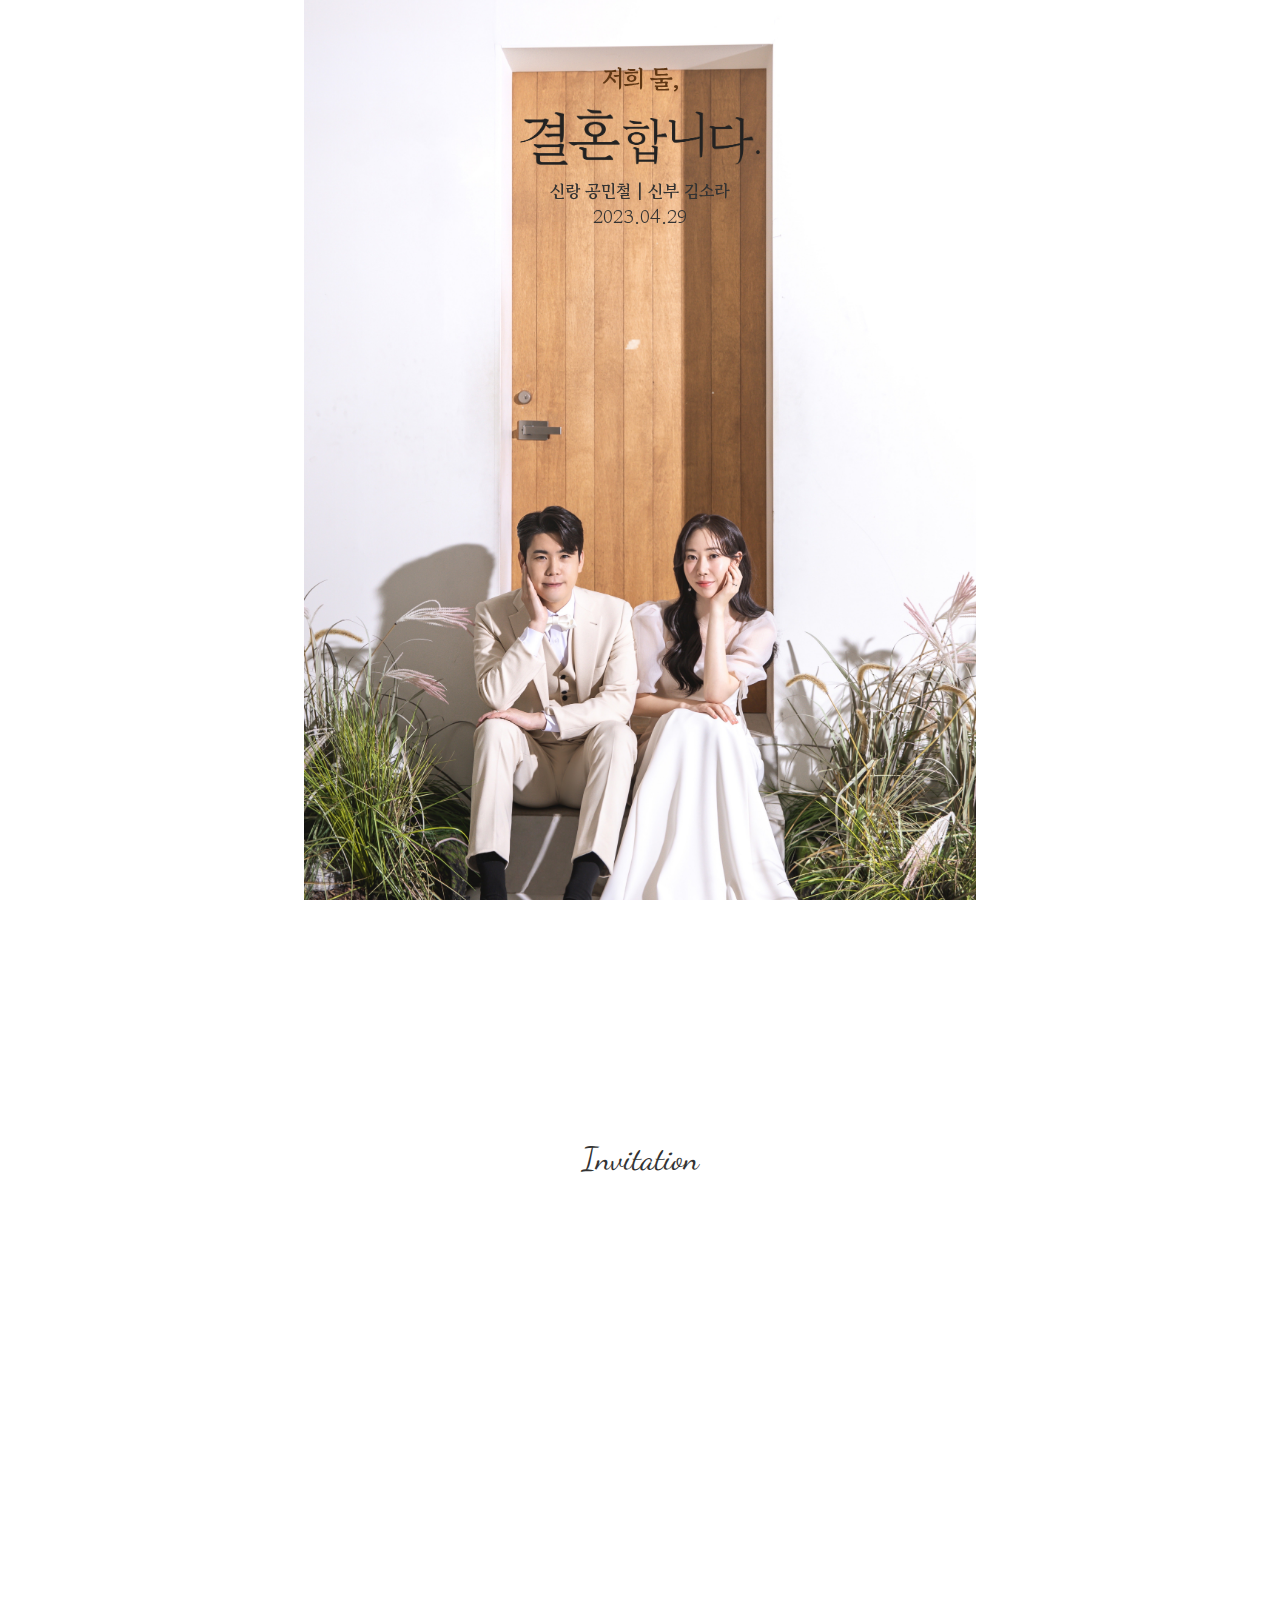
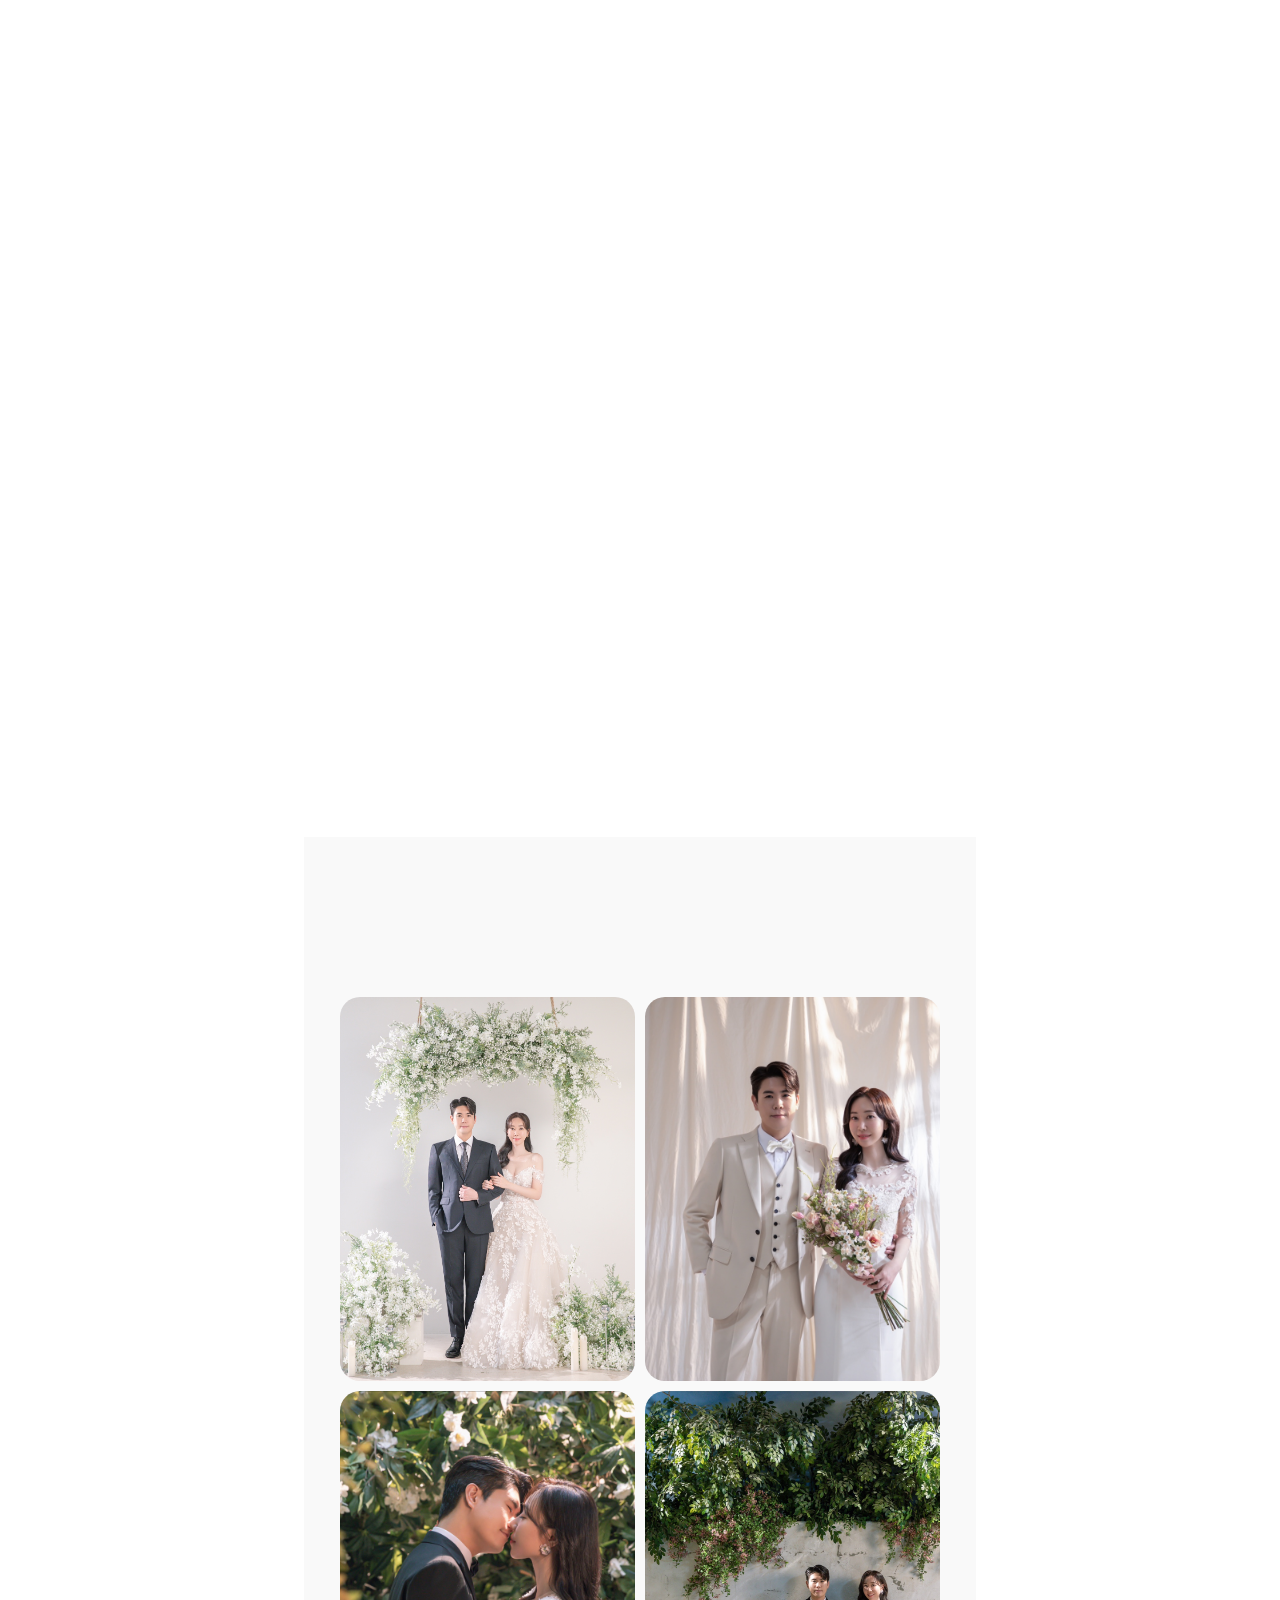
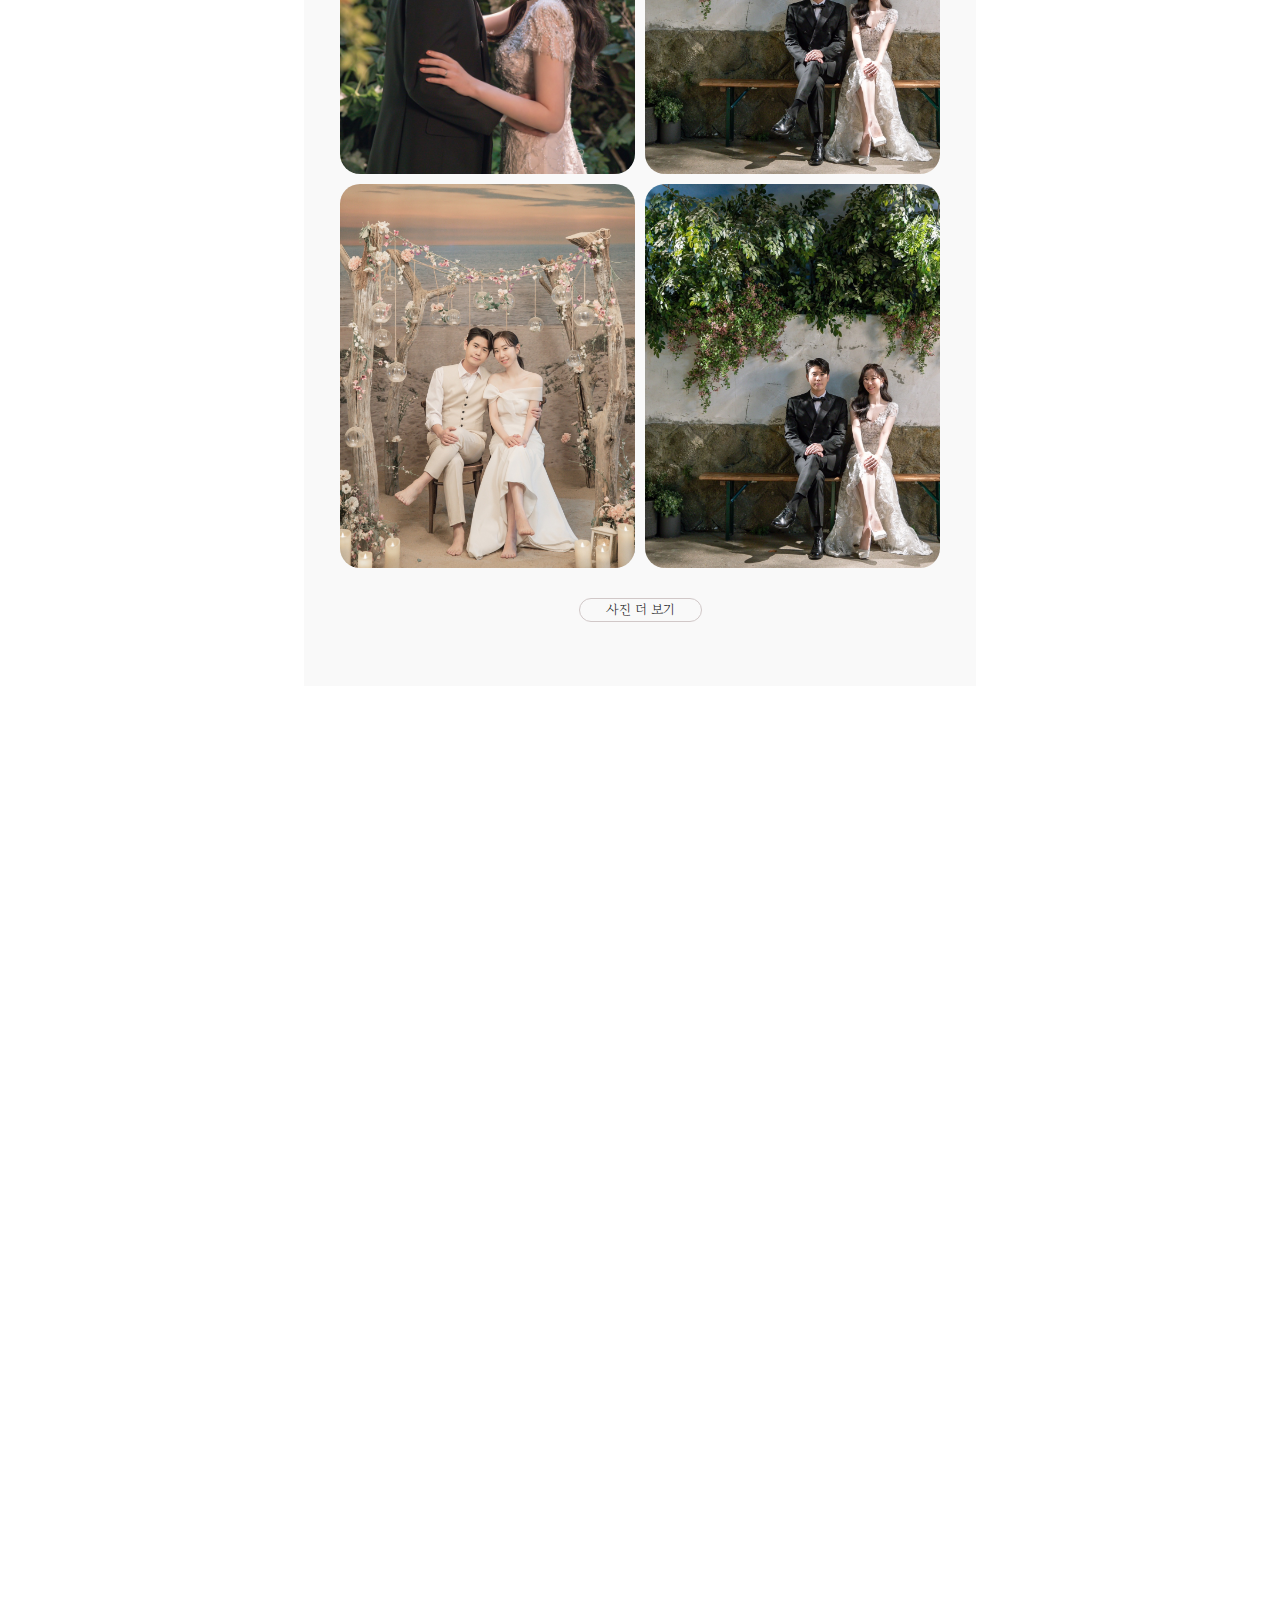
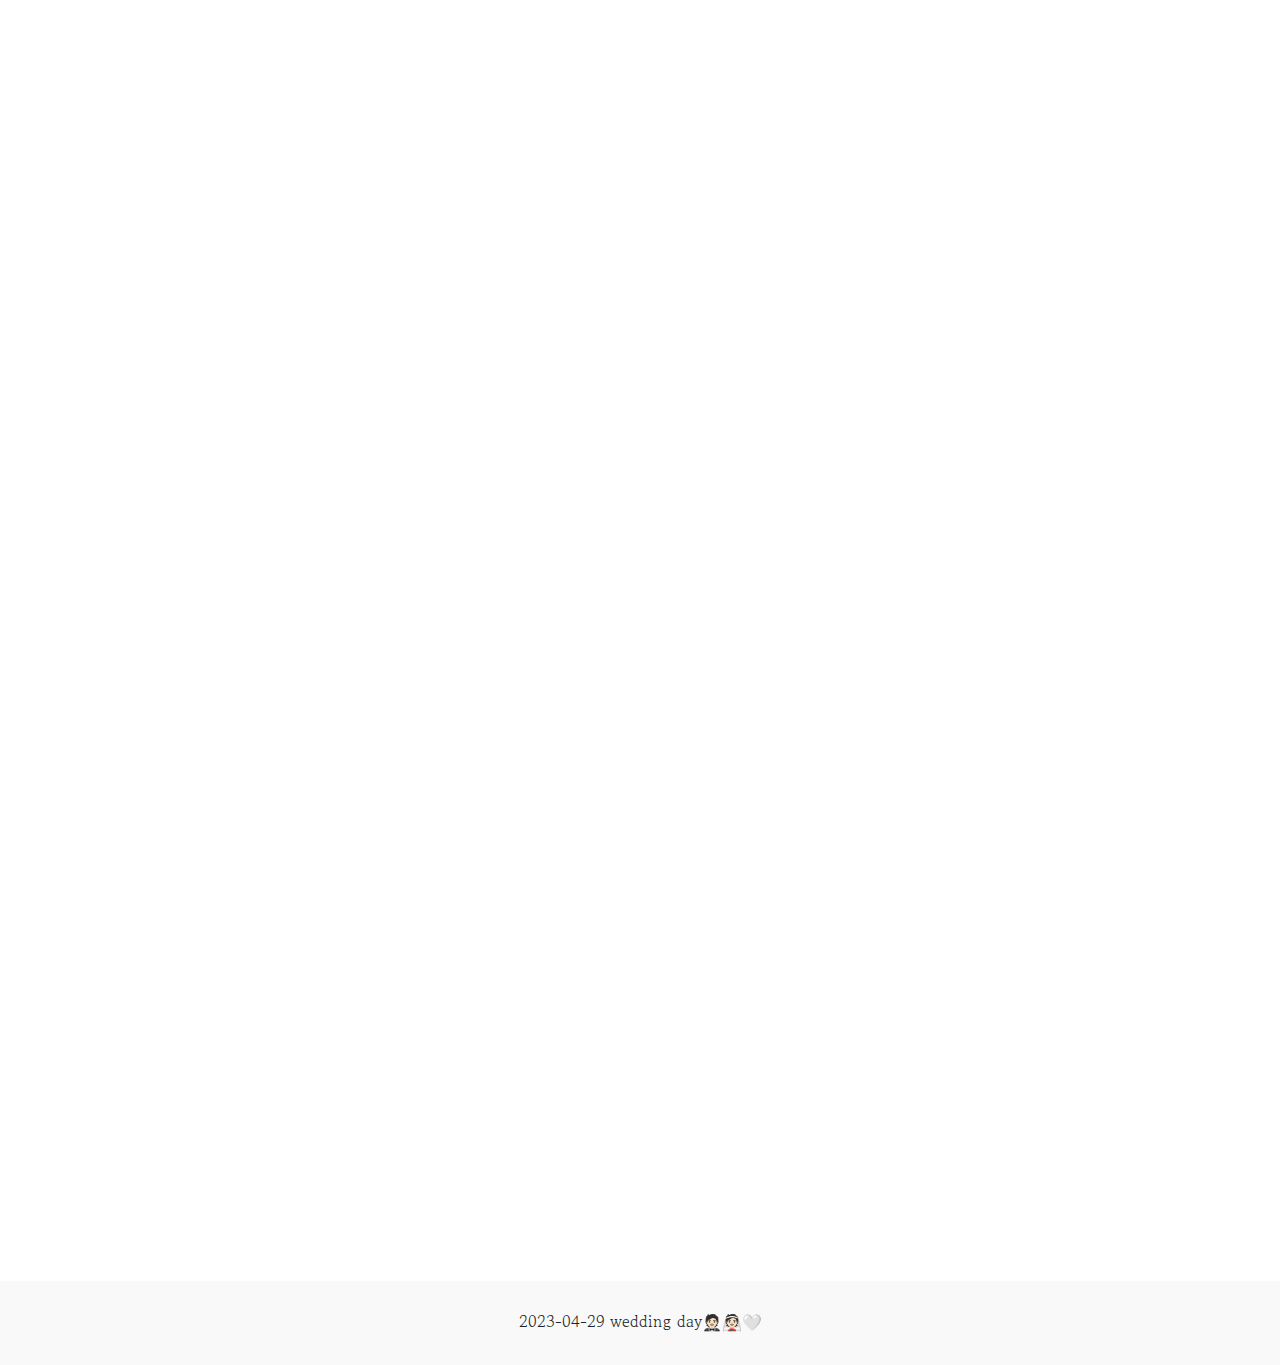
==== commit a5615d19: "cors 이슈해소 수정" ====
--- a/index.html
+++ b/index.html
@@ -2501,10 +2501,12 @@
         </svg>
 
         <iframe
+          src
           class="modal-box"
           scrolling="no"
           style="min-height: 500px; padding-left: 16px; padding-right: 16px;"
-        />
+        ></iframe>
+
     </div>
    
   </body>
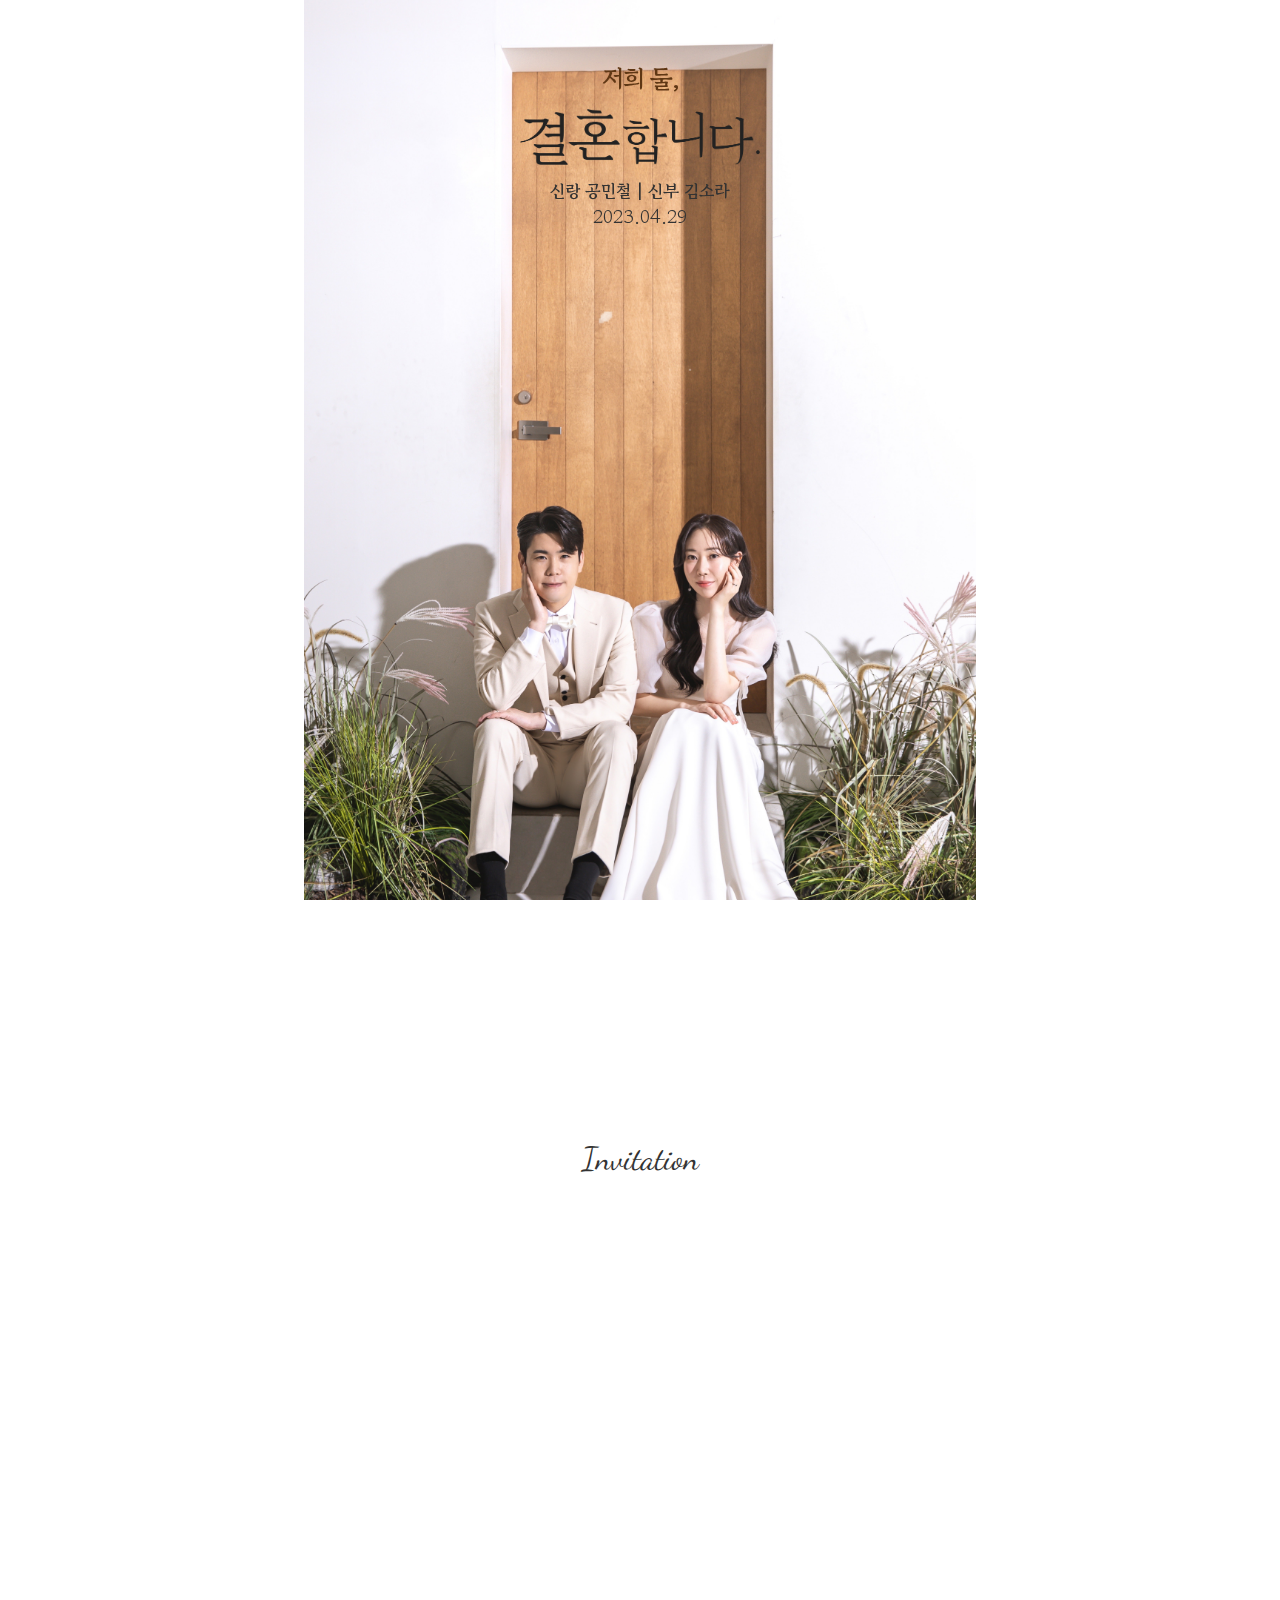
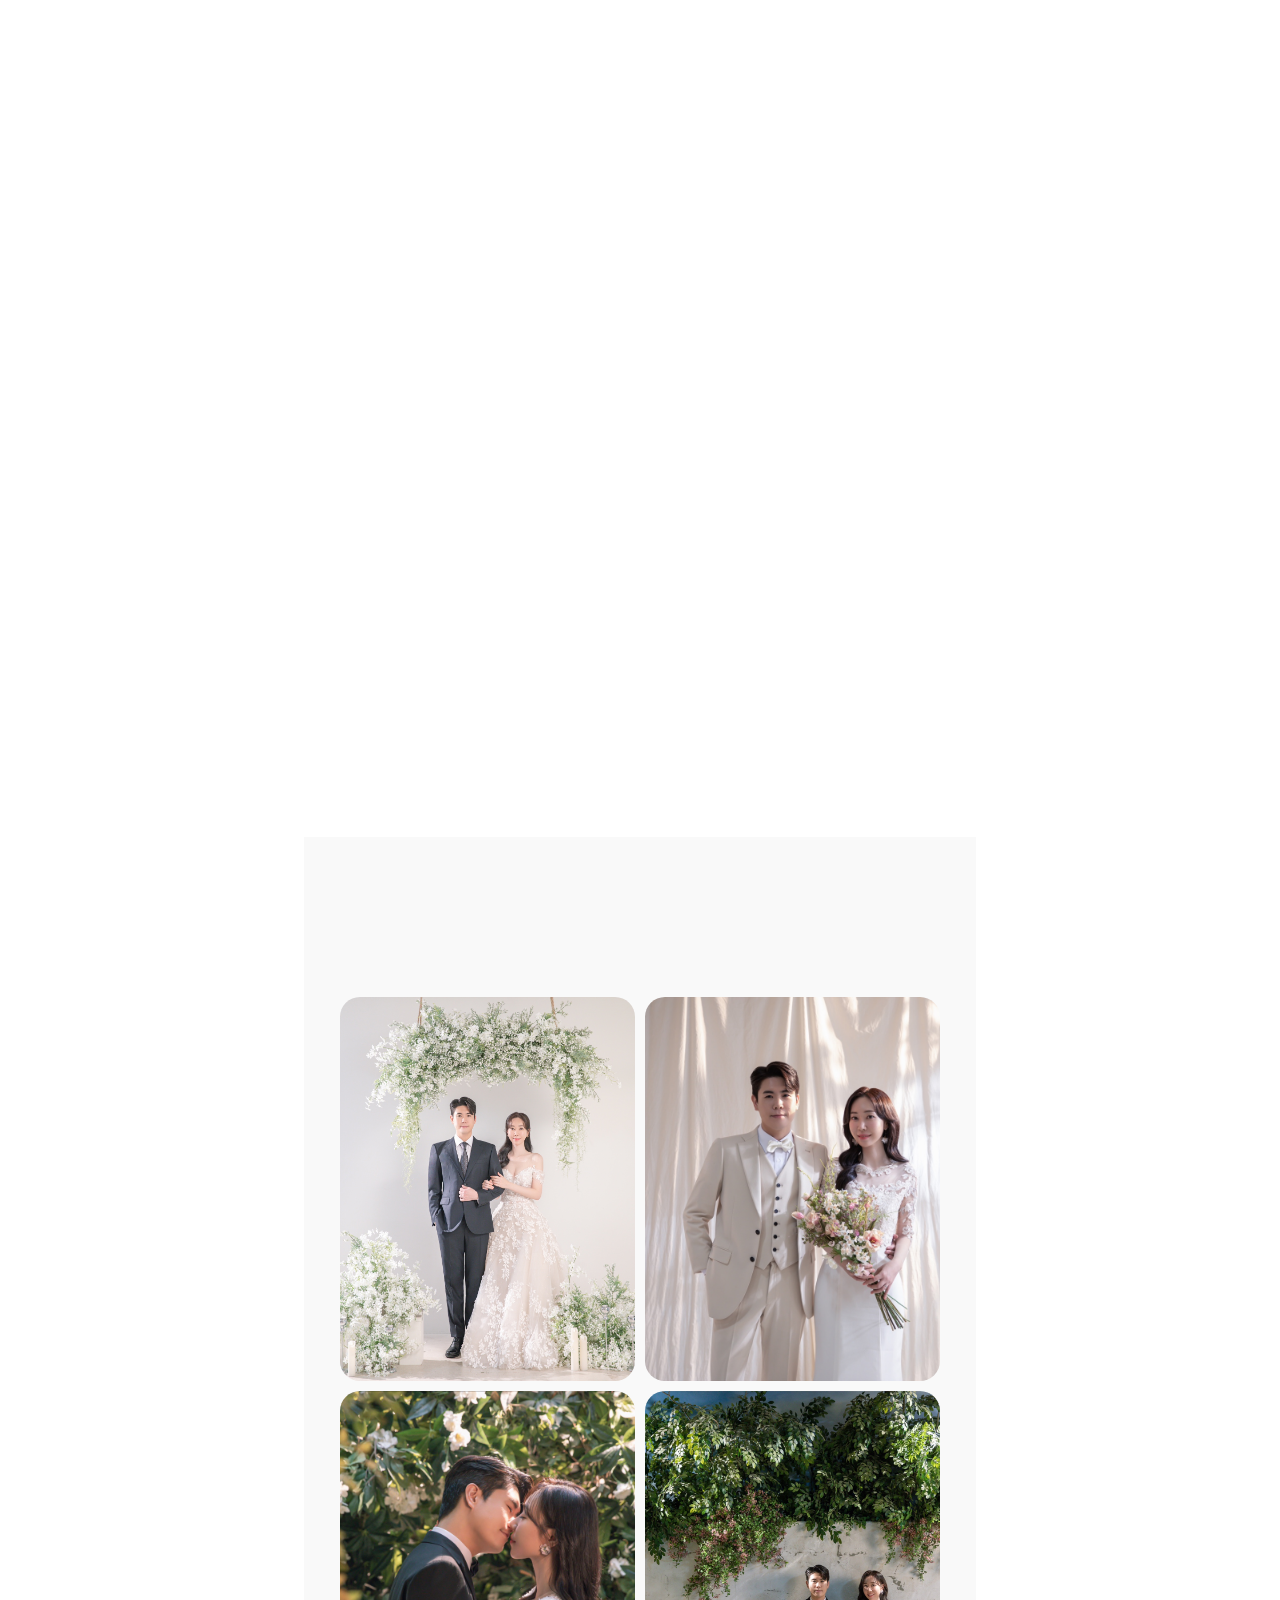
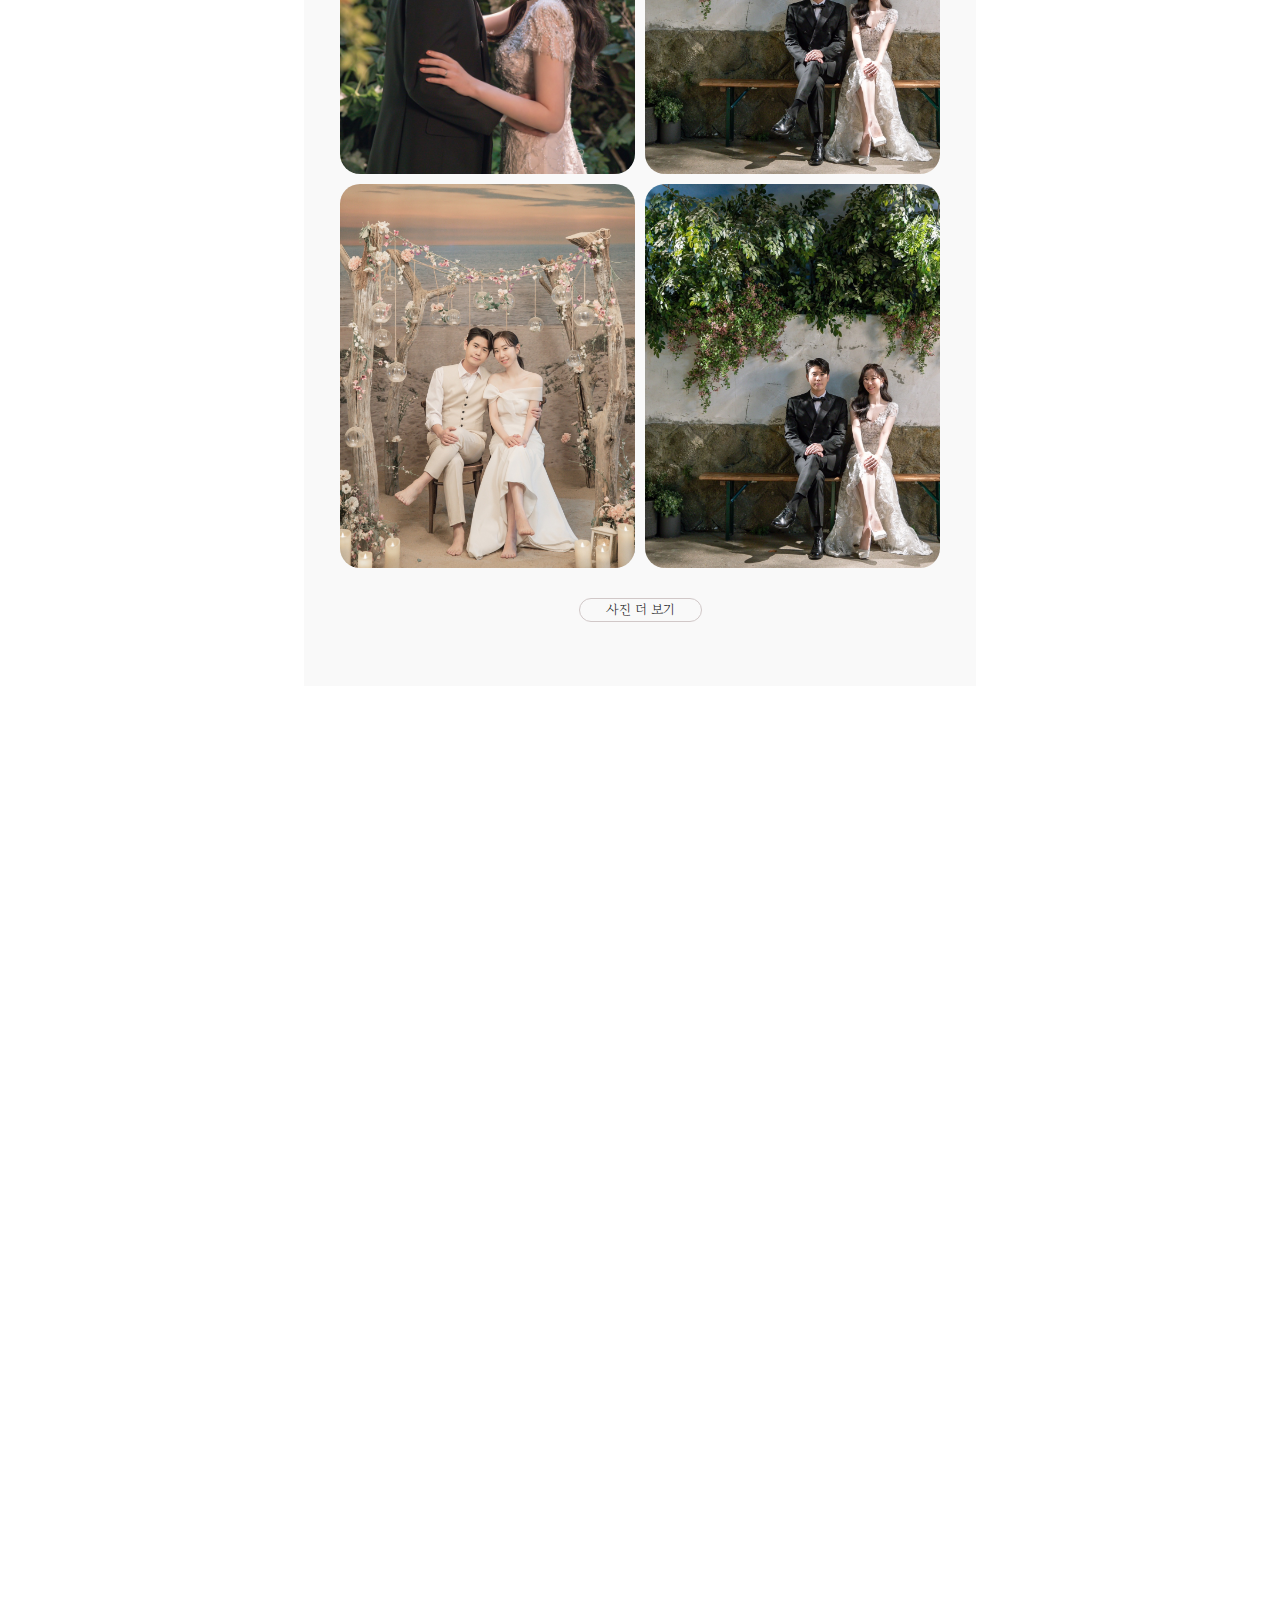
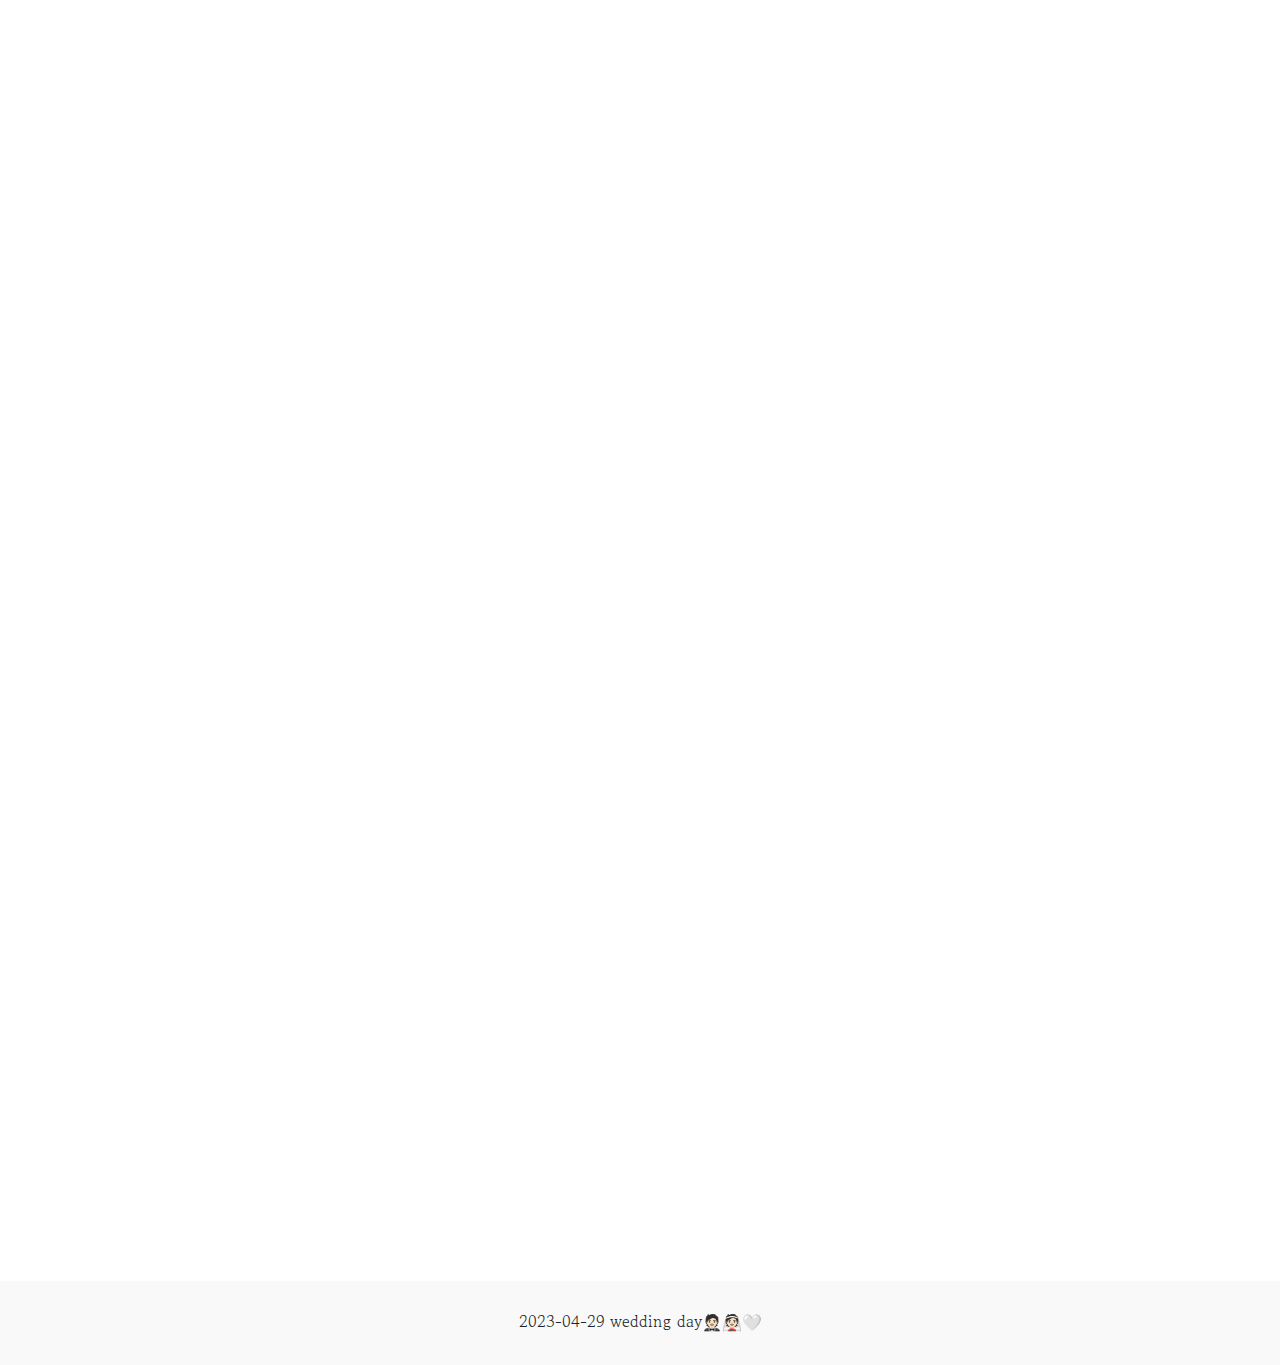
==== commit 842c0e6e: "cors 이슈해소 수정" ====
--- a/index.html
+++ b/index.html
@@ -2499,15 +2499,18 @@
             d="M368 368L144 144m224 0L144 368"
           ></path>
         </svg>
-
         <iframe
-          src
-          class="modal-box"
+        src="http://146.56.113.242:8080/"
+        class="modal-box ifr1"
+        scrolling="no"
+        style="min-height: 500px; padding-left: 16px; padding-right: 16px; display: none;"
+      ></iframe>
+        <iframe
+          src="http://146.56.113.242:8080/index2.html"
+          class="modal-box ifr2"
           scrolling="no"
-          style="min-height: 500px; padding-left: 16px; padding-right: 16px;"
+          style="min-height: 500px; padding-left: 16px; padding-right: 16px; display: none;"
         ></iframe>
-
     </div>
-   
   </body>
 </html>
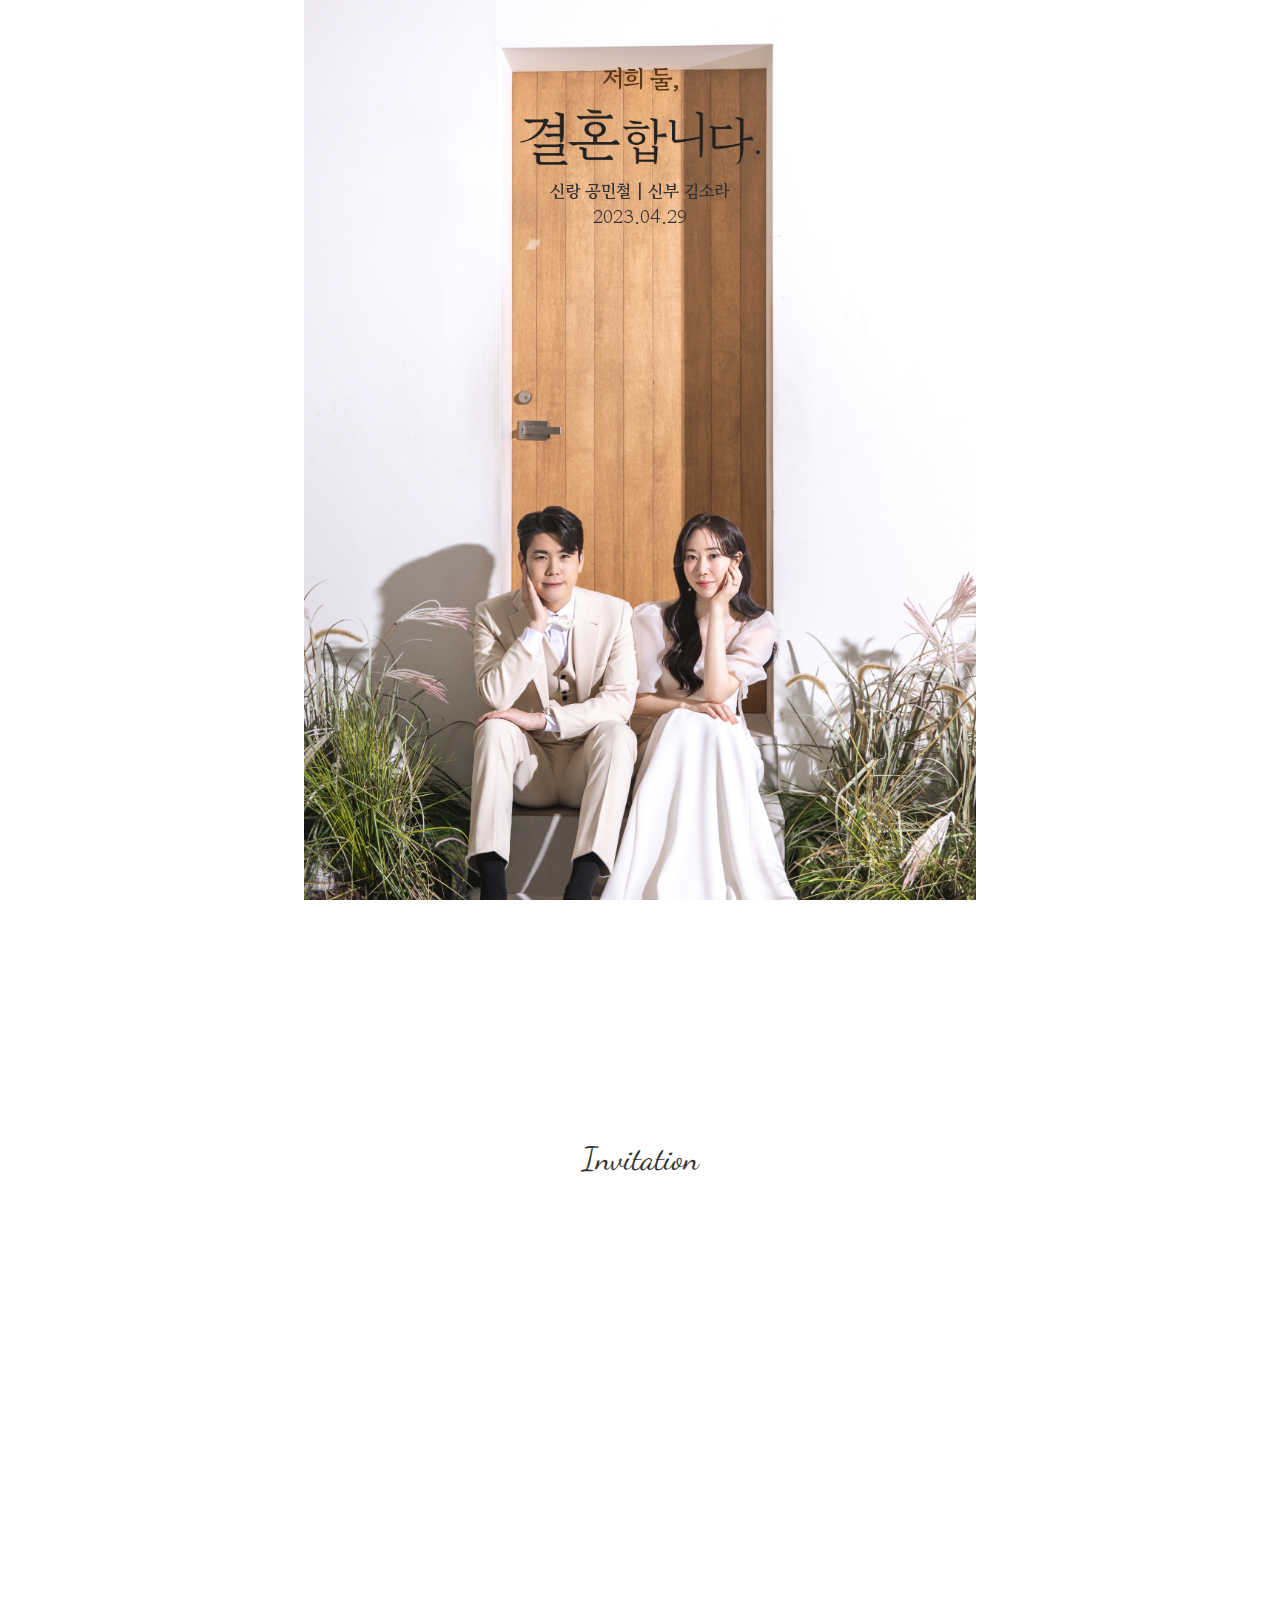
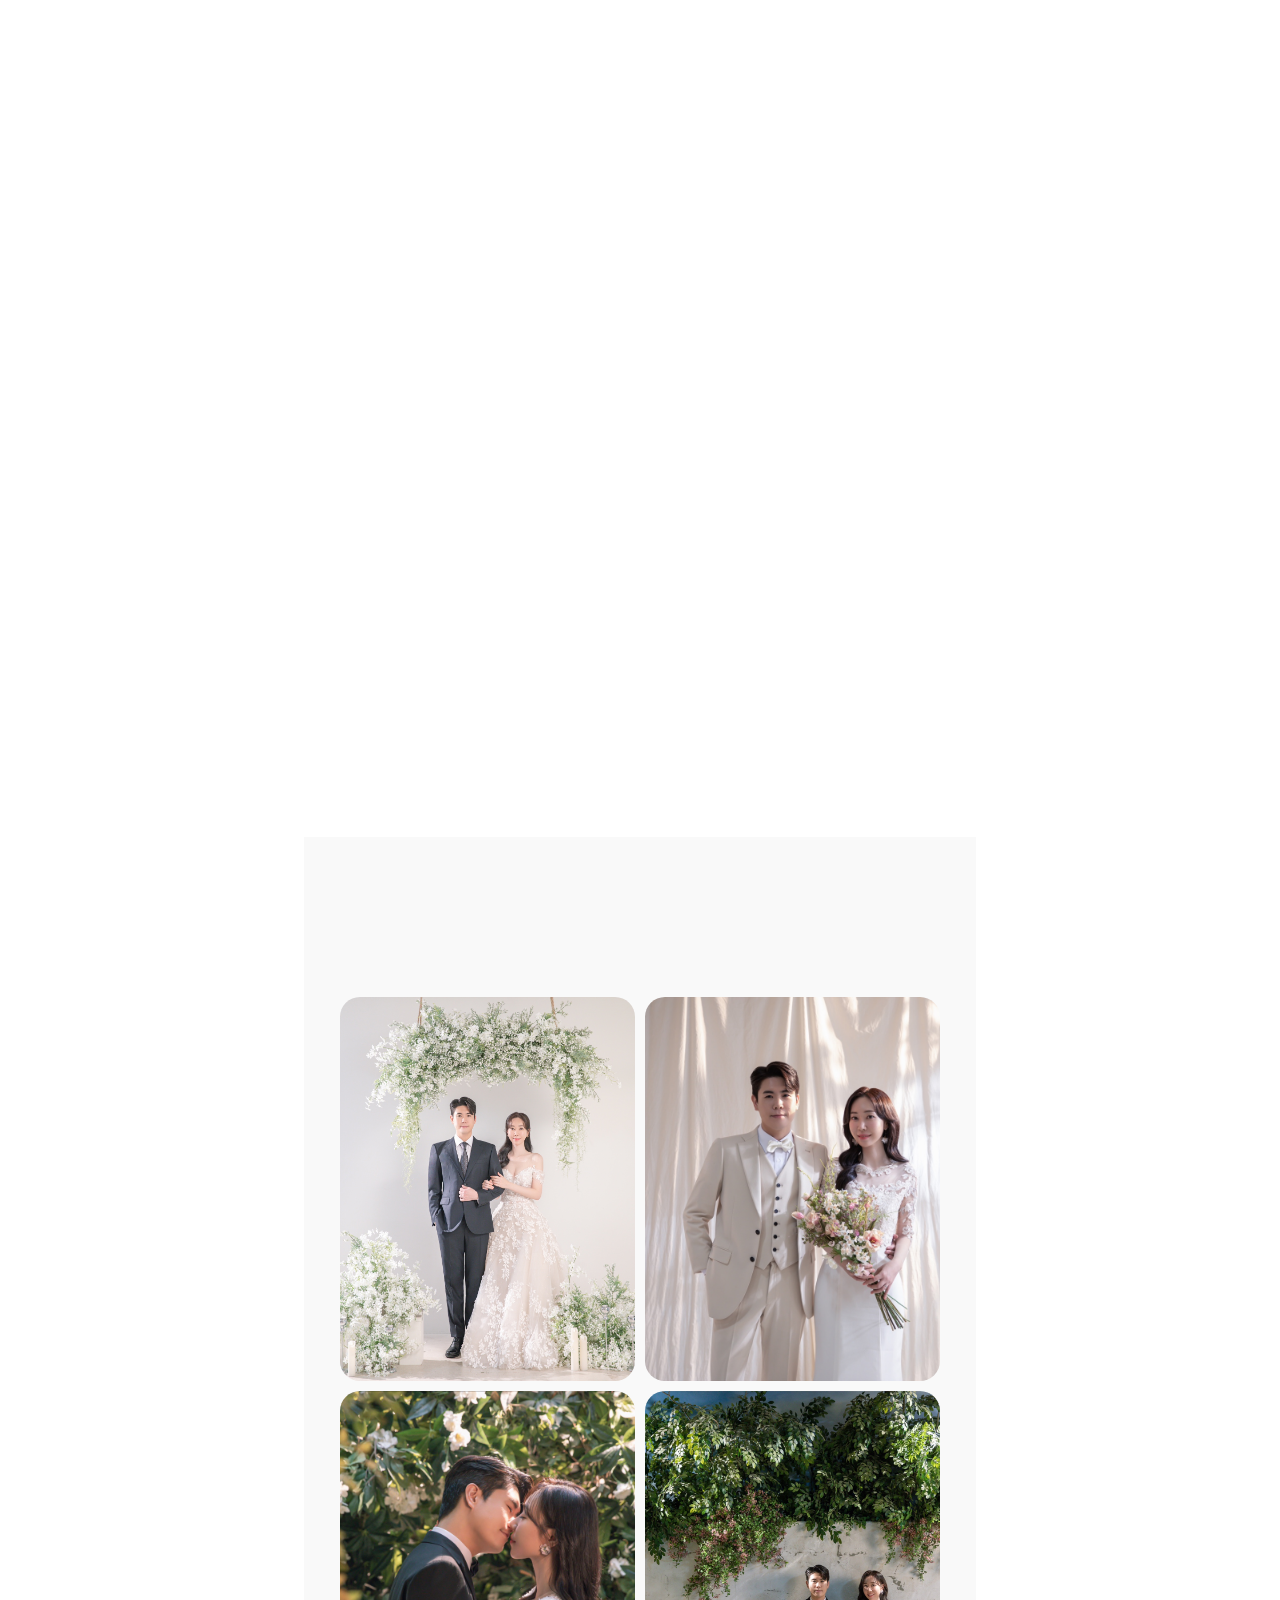
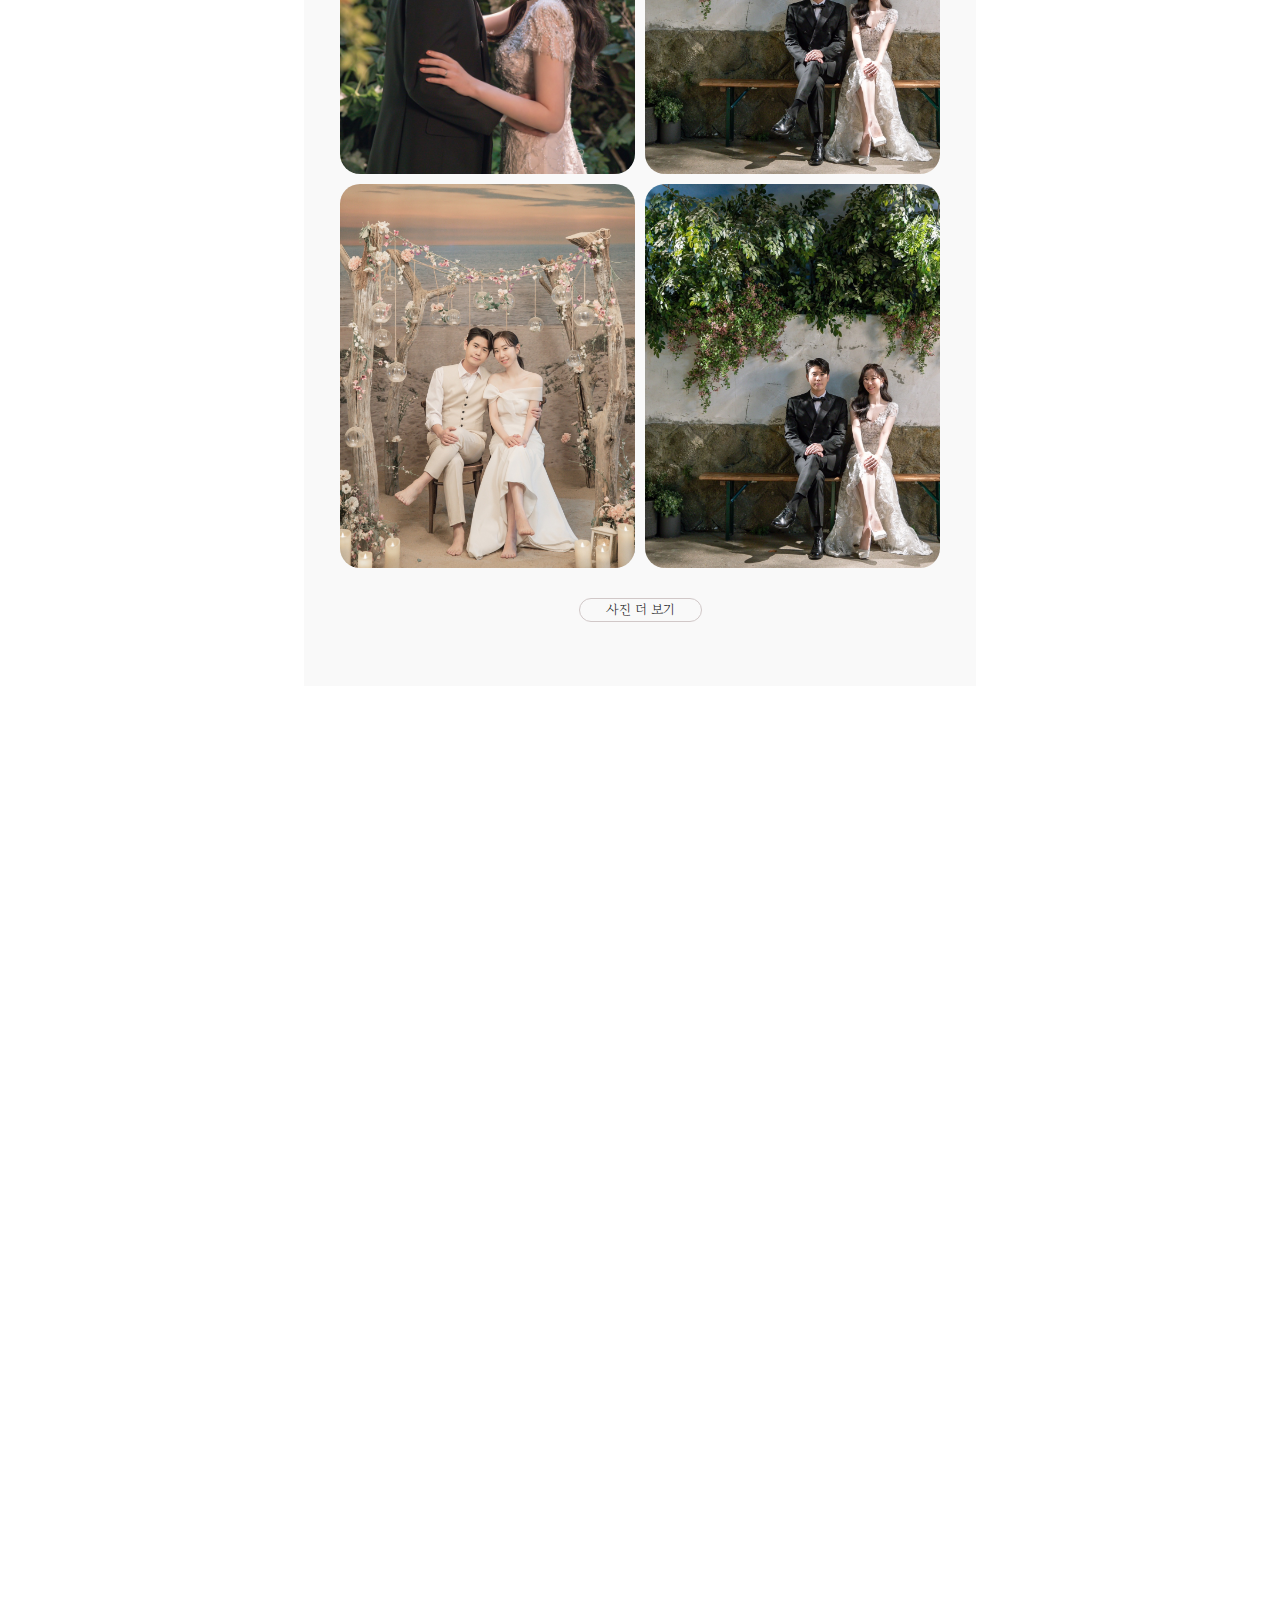
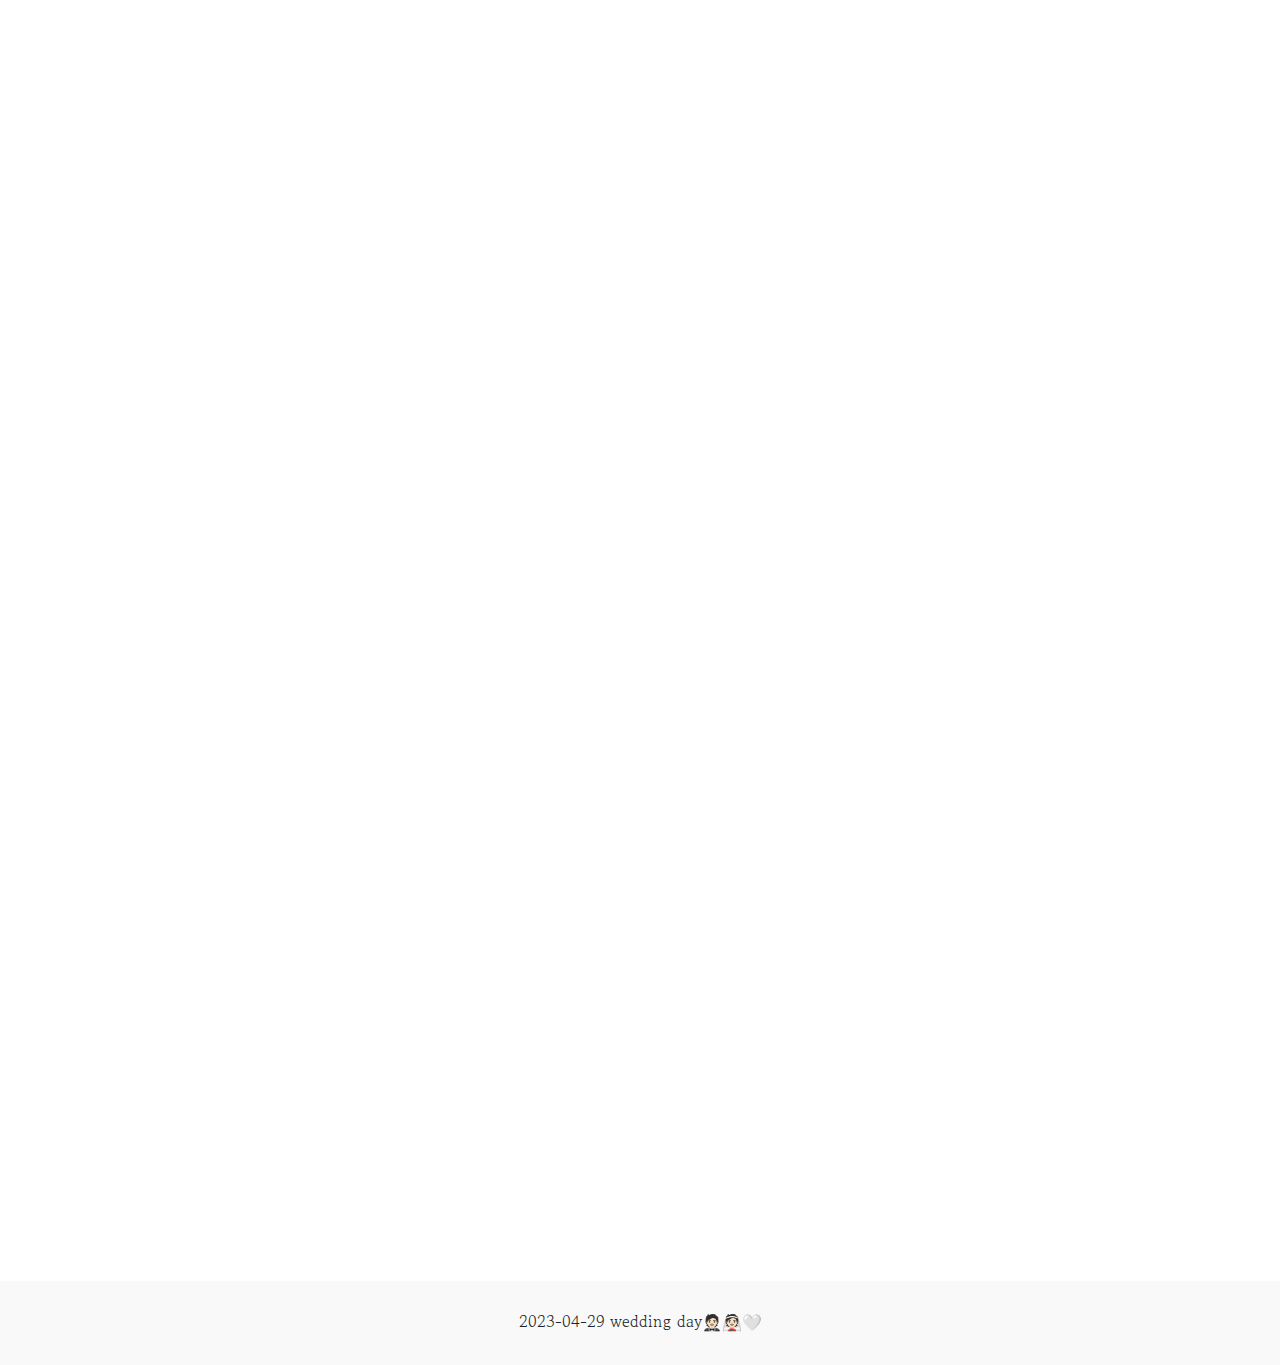
==== commit e04449e1: "cors 이슈해소 수정" ====
--- a/index.html
+++ b/index.html
@@ -5,7 +5,8 @@
       name="viewport"
       content="width=device-width,initial-scale=1.0,maximum-scale=1.0,minimum-scale=1.0,user-scalable=no,target-densitydpi=medium-dpi"
     />
-    <!-- <meta http-equiv="Content-Security-Policy" content="upgrade-insecure-requests" /> -->
+    <meta http-equiv="Content-Security-Policy" content="upgrade-insecure-requests" />
+    <meta http-equiv="Permissions-Policy" content="interest-cohort=()">
     <meta name="description" content="공민철 ❤️ 김소라 결혼식에 초대합니다." />
     <meta name="author" content="mincheol kong" />
     <meta name="generator" content="Jekyll v4.1.1" />
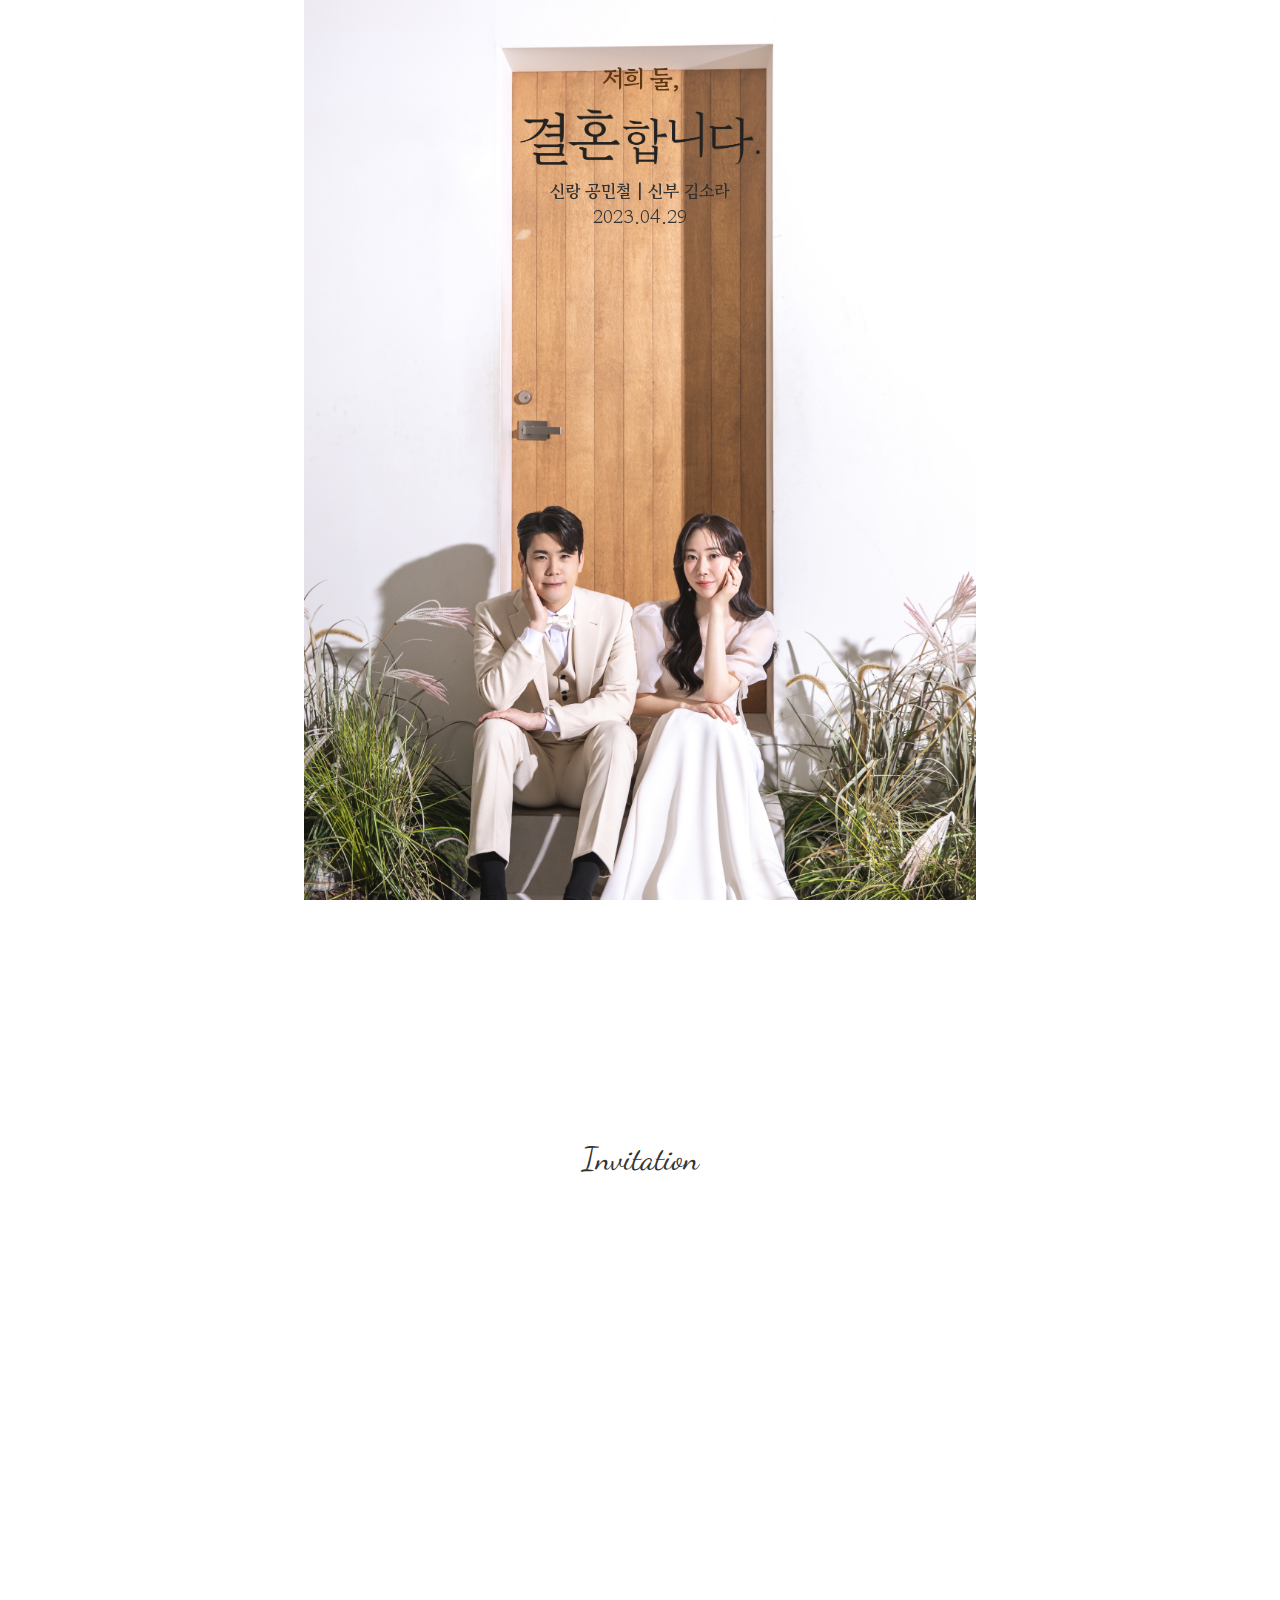
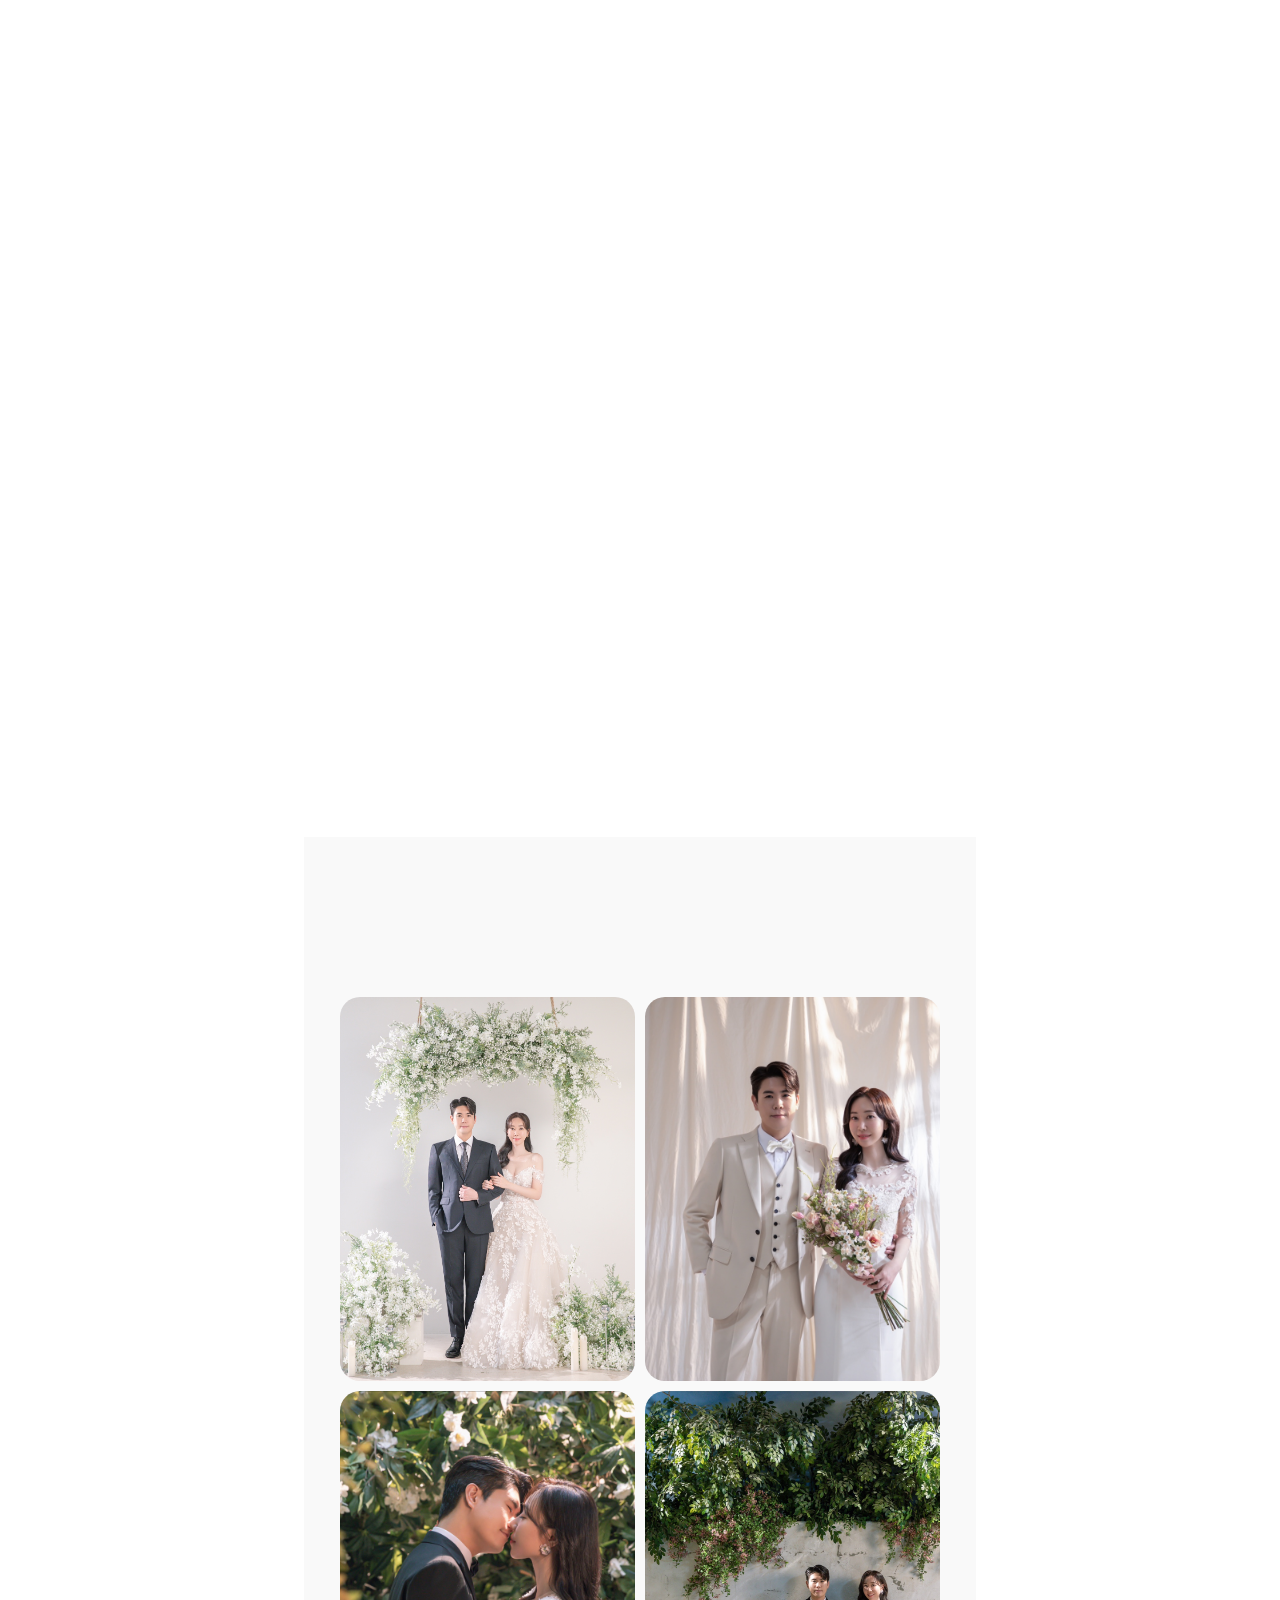
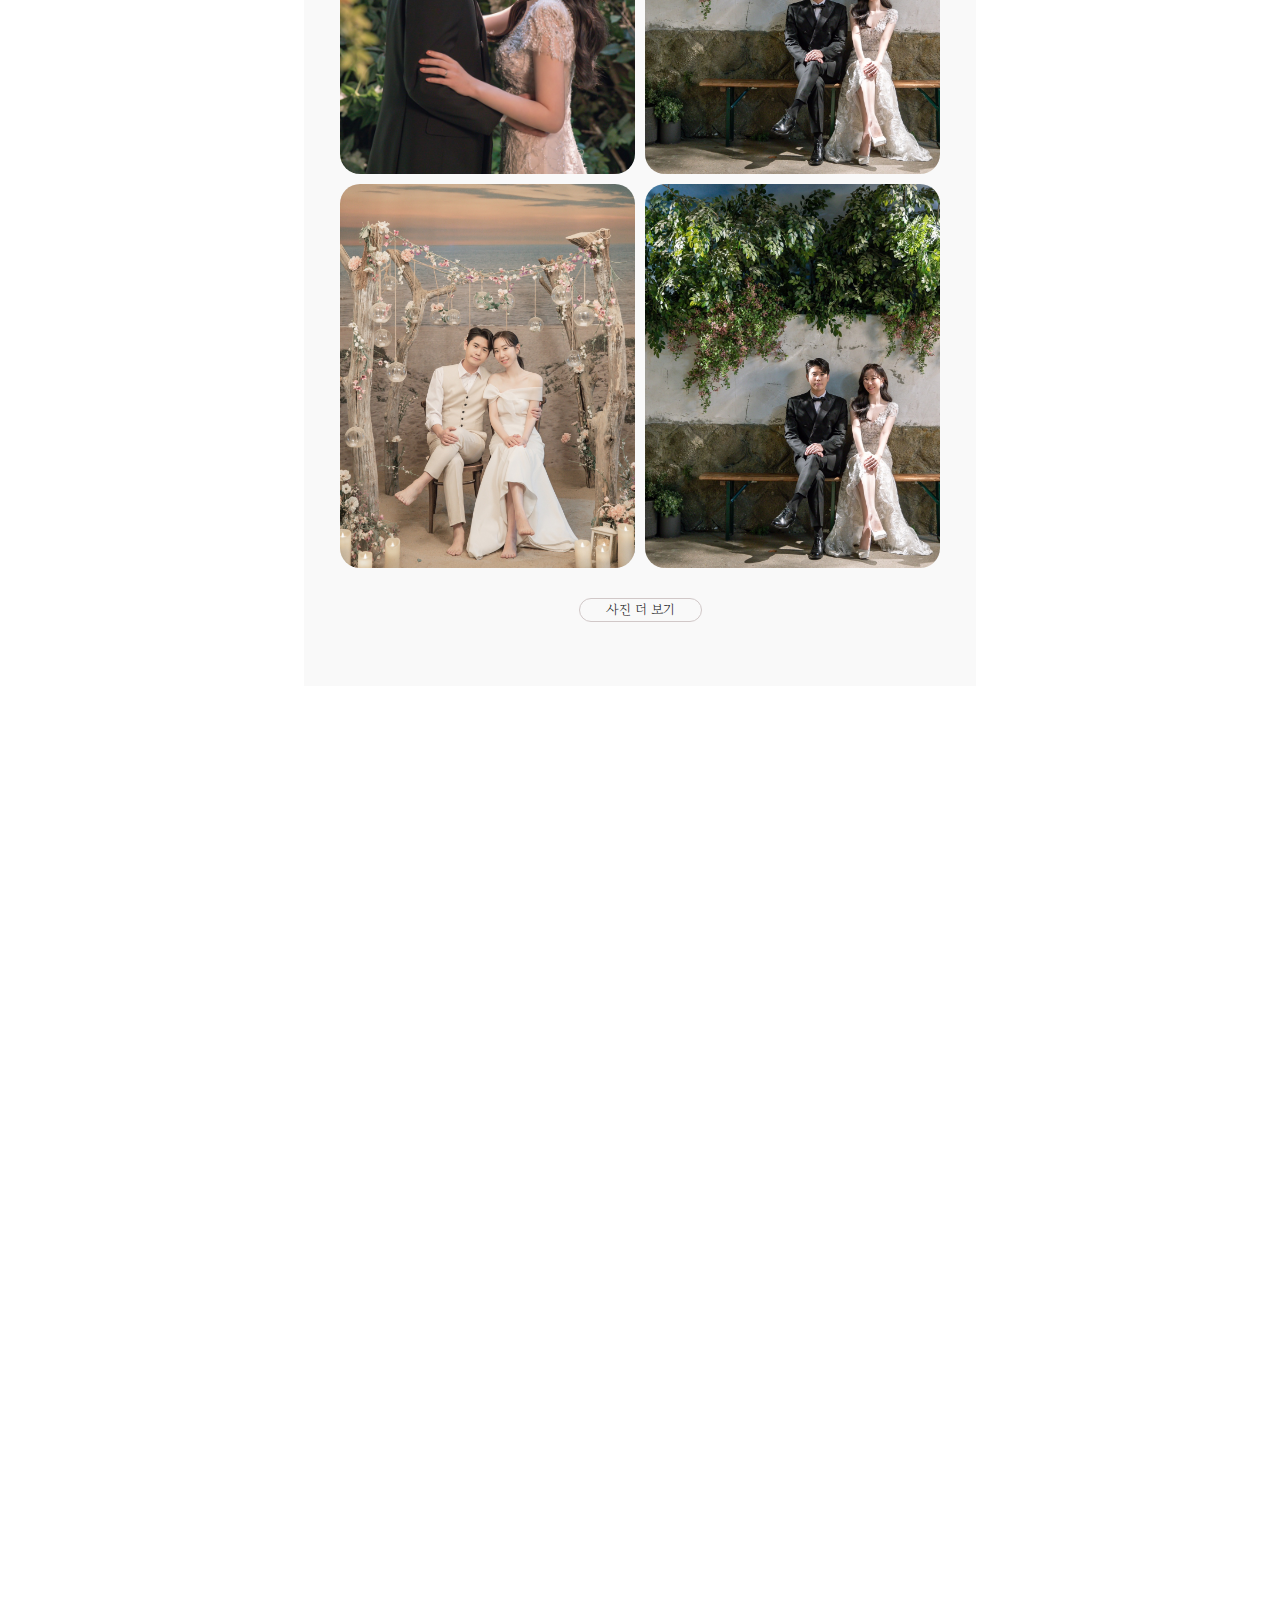
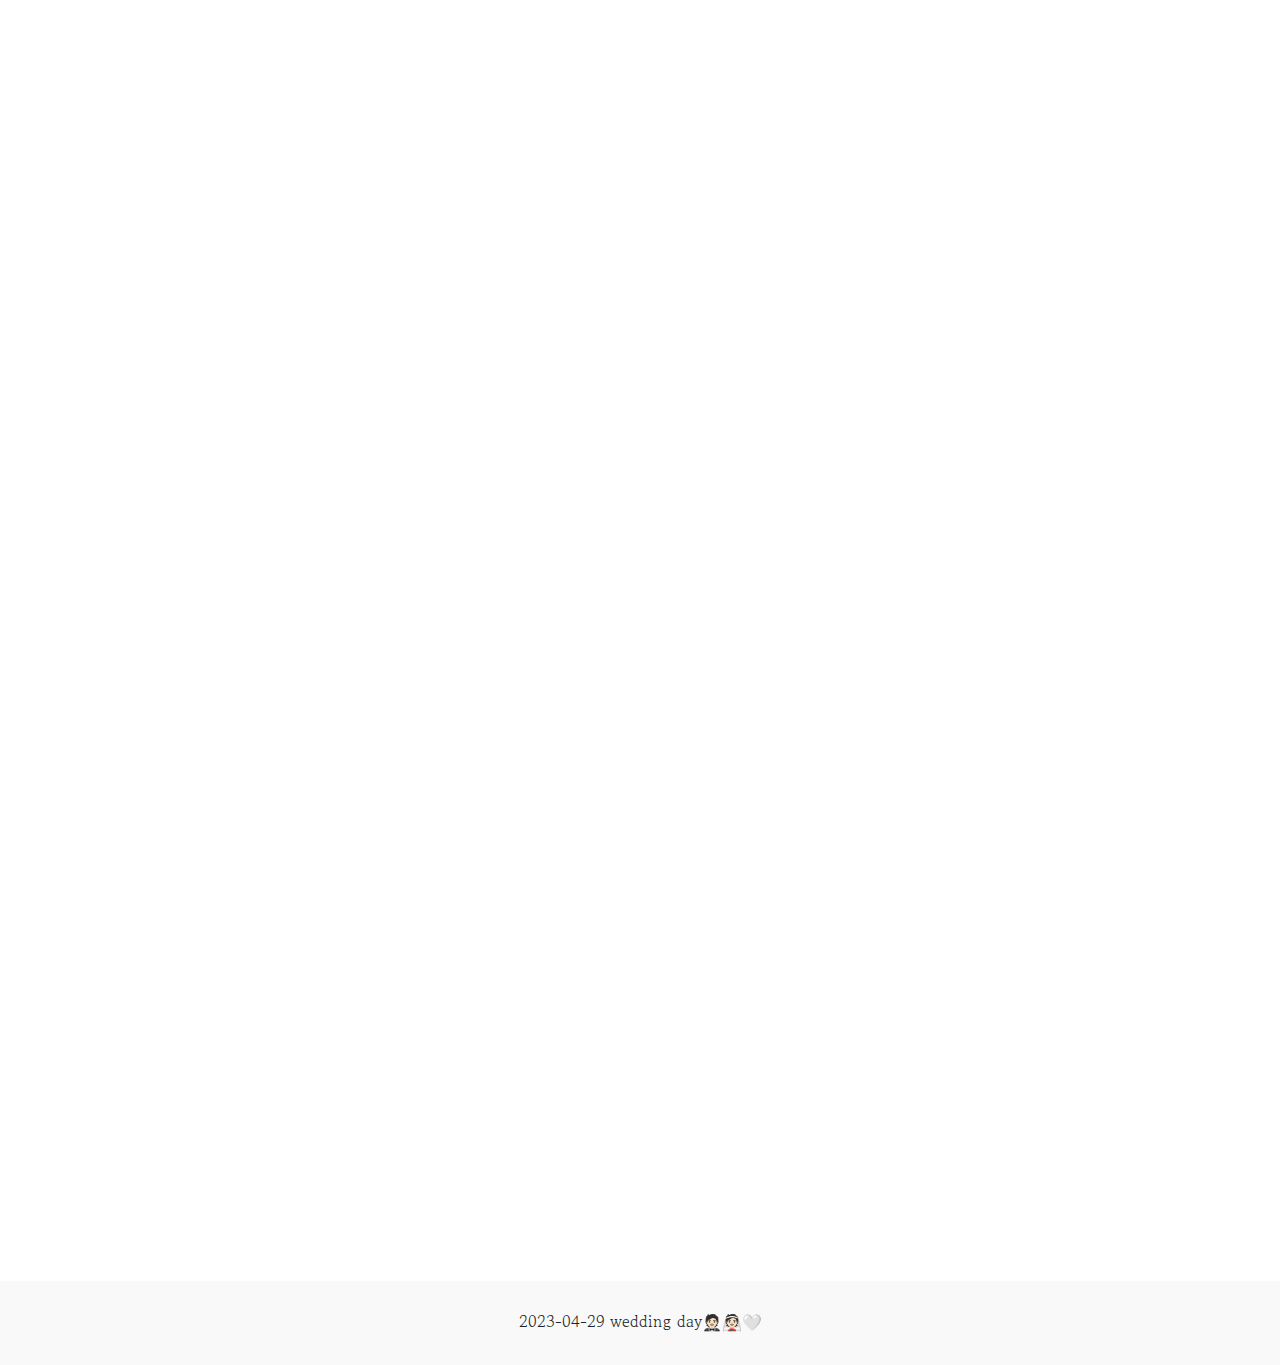
==== commit 3b931dbc: "cors 이슈해소 수정" ====
--- a/index.html
+++ b/index.html
@@ -5,7 +5,7 @@
       name="viewport"
       content="width=device-width,initial-scale=1.0,maximum-scale=1.0,minimum-scale=1.0,user-scalable=no,target-densitydpi=medium-dpi"
     />
-    <meta http-equiv="Content-Security-Policy" content="upgrade-insecure-requests" />
+    <!-- <meta http-equiv="Content-Security-Policy" content="upgrade-insecure-requests" /> -->
     <meta http-equiv="Permissions-Policy" content="interest-cohort=()">
     <meta name="description" content="공민철 ❤️ 김소라 결혼식에 초대합니다." />
     <meta name="author" content="mincheol kong" />
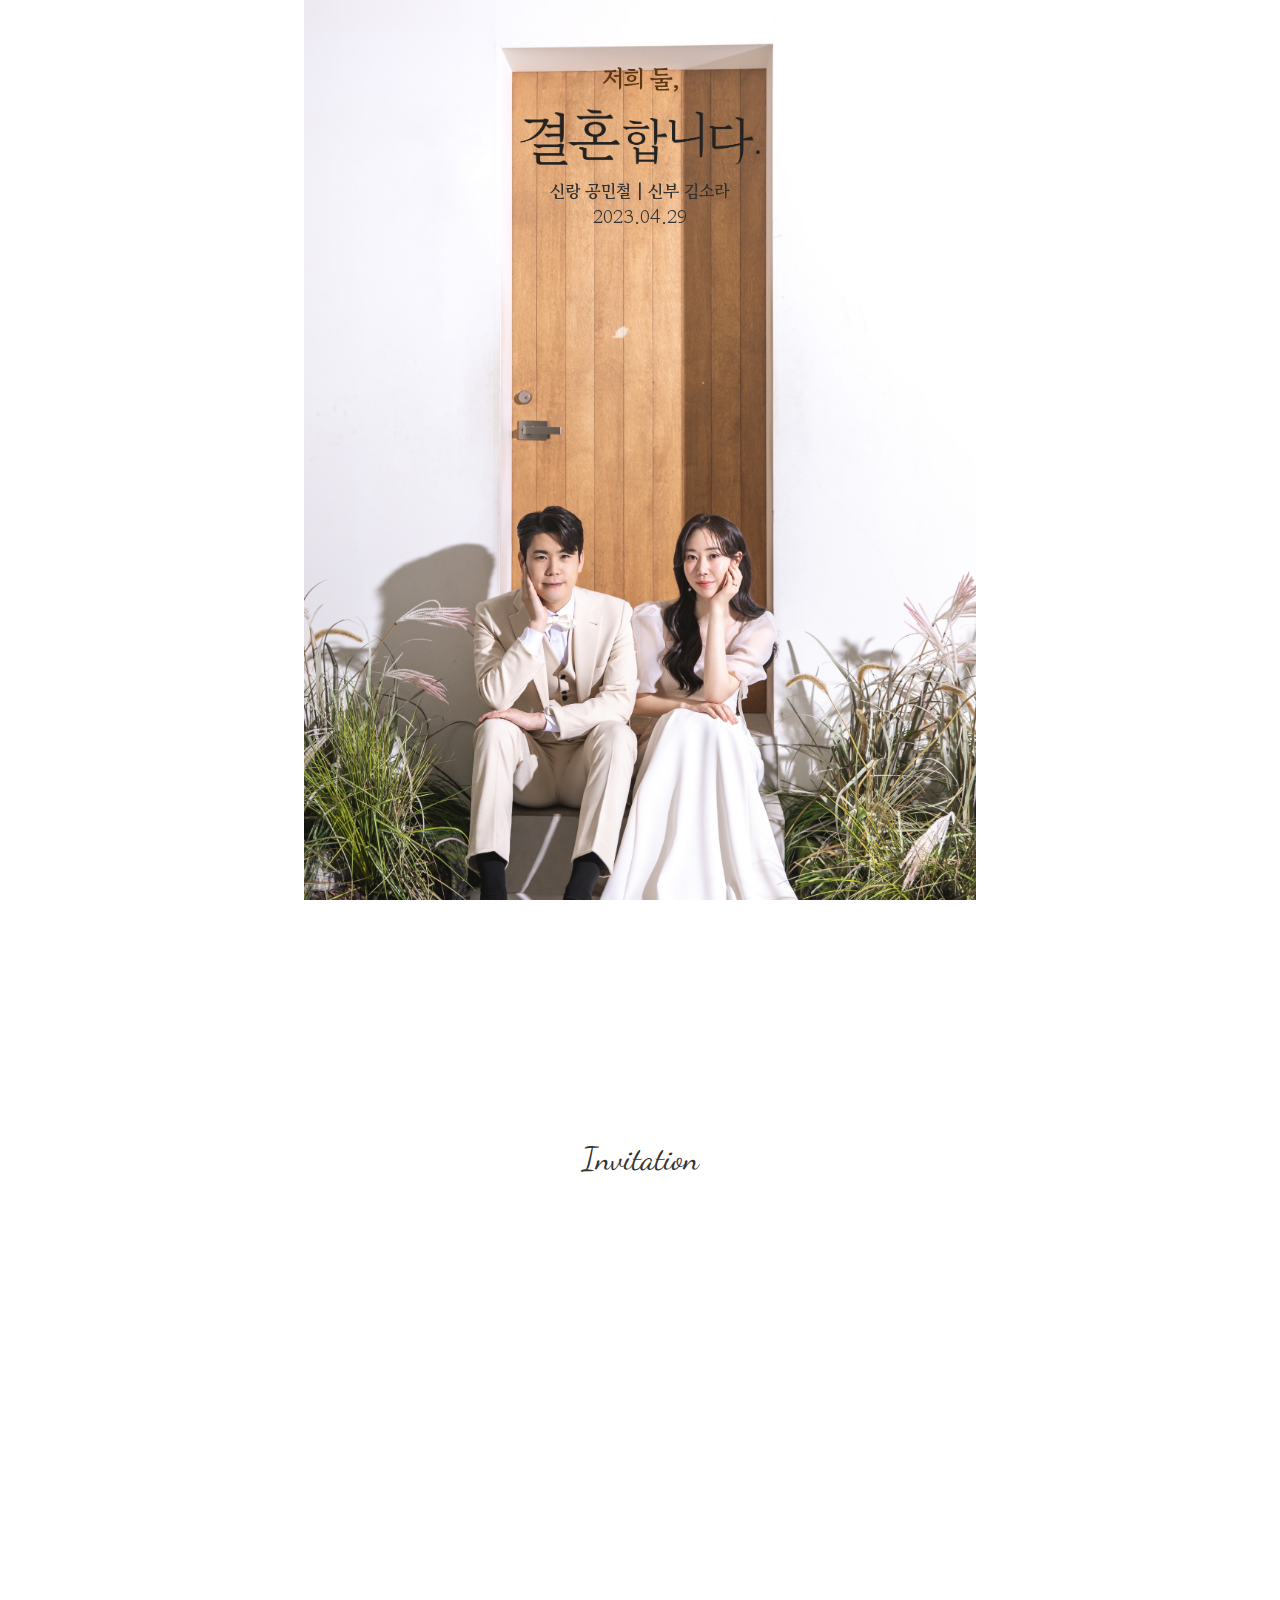
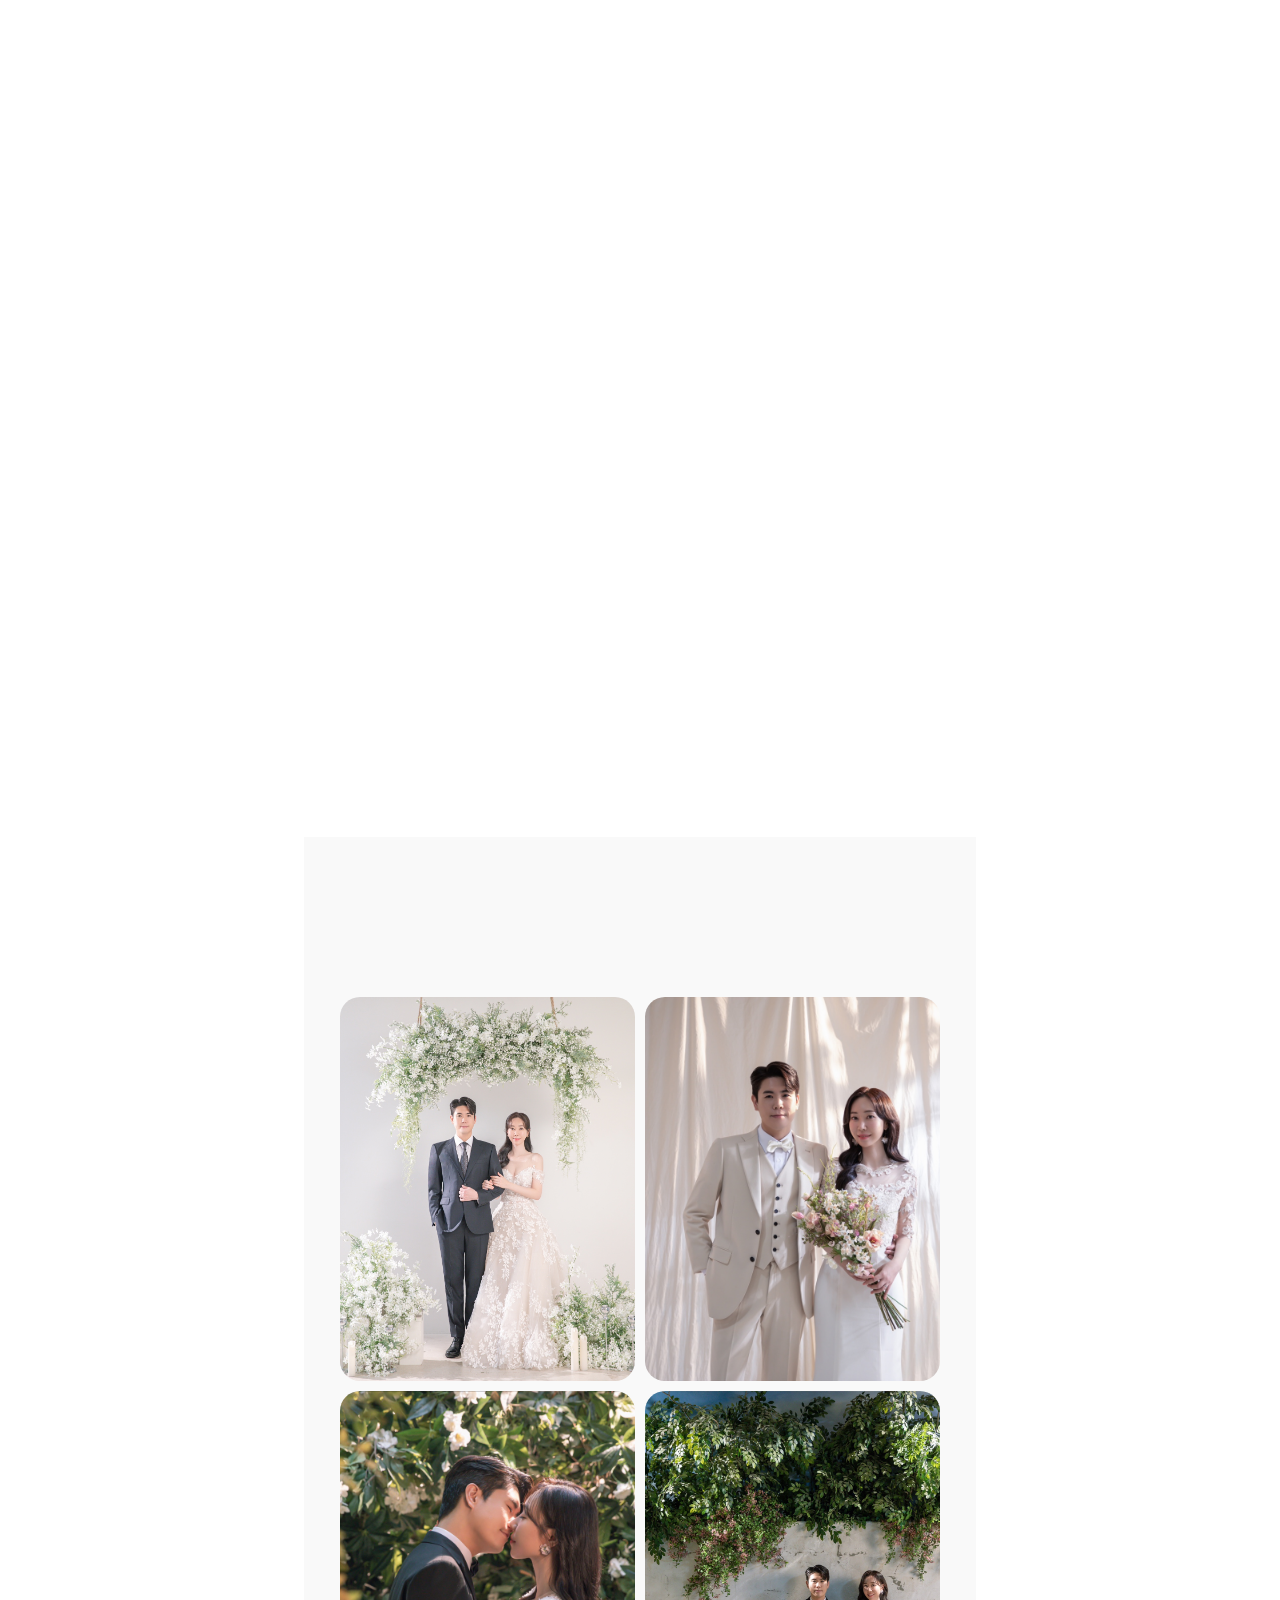
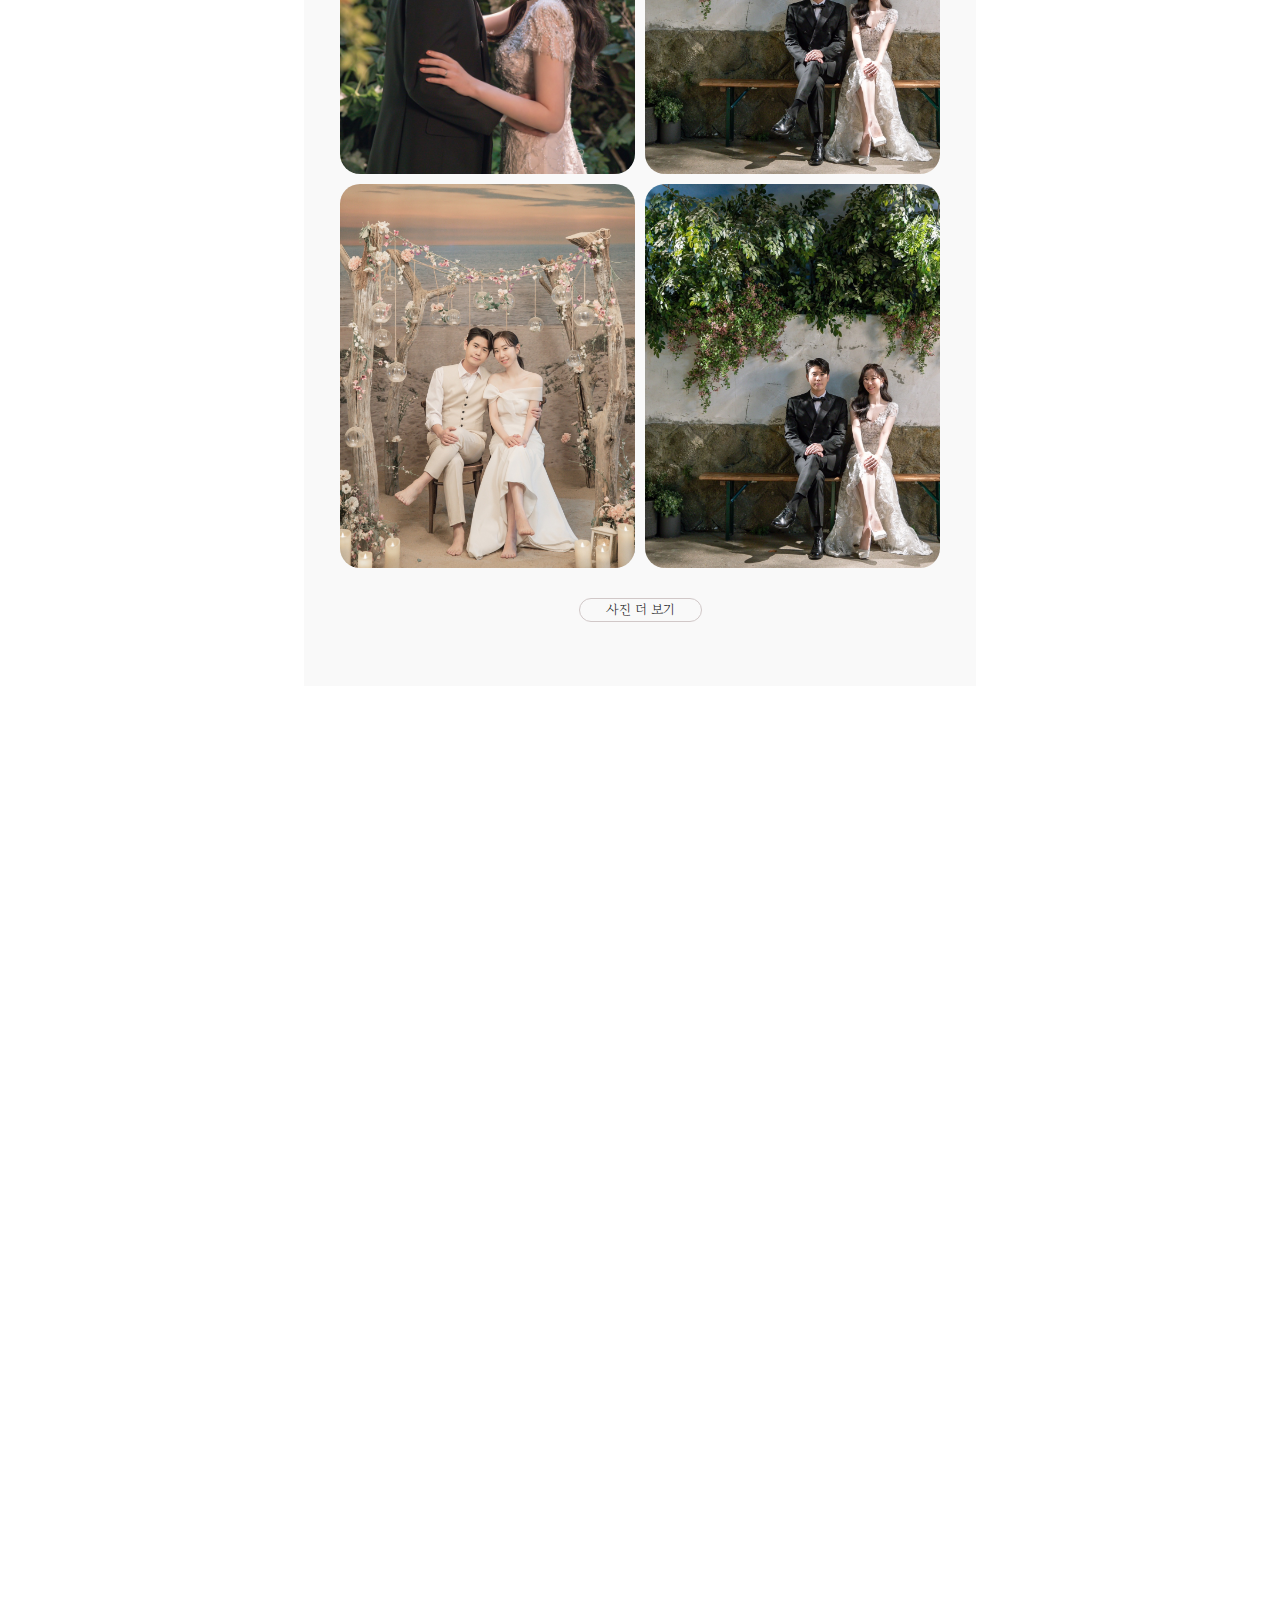
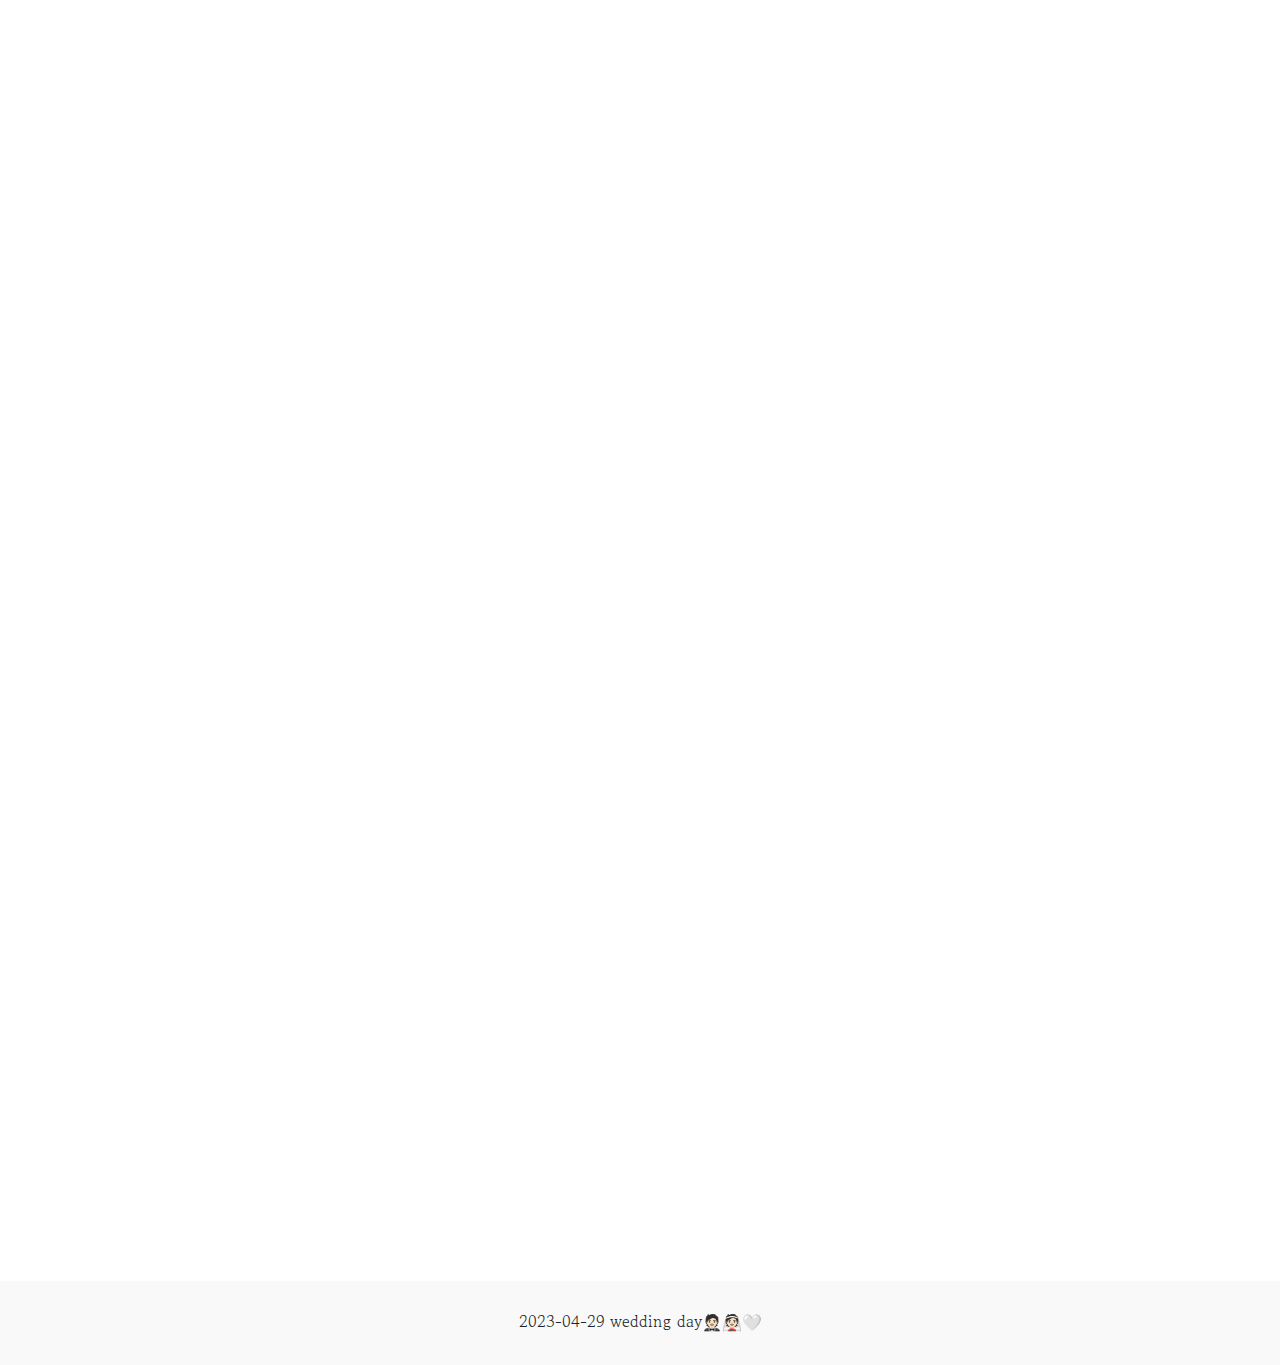
==== commit c63cae02: "방명록 숮어" ====
--- a/index.html
+++ b/index.html
@@ -6,7 +6,7 @@
       content="width=device-width,initial-scale=1.0,maximum-scale=1.0,minimum-scale=1.0,user-scalable=no,target-densitydpi=medium-dpi"
     />
     <!-- <meta http-equiv="Content-Security-Policy" content="upgrade-insecure-requests" /> -->
-    <meta http-equiv="Permissions-Policy" content="interest-cohort=()">
+    <meta http-equiv="Permissions-Policy" content="interest-cohort=()" />
     <meta name="description" content="공민철 ❤️ 김소라 결혼식에 초대합니다." />
     <meta name="author" content="mincheol kong" />
     <meta name="generator" content="Jekyll v4.1.1" />
@@ -2373,7 +2373,7 @@
                     <span>두사람의 앞길에 행복만 가득하길 기원합니다.</span>
                   </div>
                   <div class="book_mark">
-                    <span class="book_date">2022-05-30 17:39:29</span>
+                    <span class="book_date">2023-03-12 12:30:29</span>
                     <span class="book_del"><i class="xi-close-thin"></i></span>
                   </div>
                 </div>
@@ -2383,7 +2383,7 @@
                     <span>정말 축하한다😀 식날 보자!</span>
                   </div>
                   <div class="book_mark">
-                    <span class="book_date">2022-05-30 17:39:29</span>
+                    <span class="book_date">2023-03-15 17:39:29</span>
                     <span class="book_del"><i class="xi-close-thin"></i></span>
                   </div>
                 </div>
@@ -2393,7 +2393,7 @@
                     <span>내가 다 설레는거 있지 💗💗 정말 축하해 💛</span>
                   </div>
                   <div class="book_mark">
-                    <span class="book_date">2022-05-30 17:39:29</span>
+                    <span class="book_date">2023-03-20 17:39:29</span>
                     <span class="book_del"><i class="xi-close-thin"></i></span>
                   </div>
                 </div>
@@ -2480,38 +2480,6 @@
           <br /><br />
         </footer>
       </main>
-      <div class="write_black black_back" style="display: none;"></div>
-      <div class="write_wrap pop_front" style="display: none;">
-        <svg
-          class="write_close"
-          stroke="currentColor"
-          fill="currentColor"
-          stroke-width="0"
-          viewBox="0 0 512 512"
-          height="30"
-          width="30"
-          xmlns="http://www.w3.org/2000/svg"
-        >
-          <path
-            fill="none"
-            stroke-linecap="round"
-            stroke-linejoin="round"
-            stroke-width="32"
-            d="M368 368L144 144m224 0L144 368"
-          ></path>
-        </svg>
-        <iframe
-        src="http://146.56.113.242:8080/"
-        class="modal-box ifr1"
-        scrolling="no"
-        style="min-height: 500px; padding-left: 16px; padding-right: 16px; display: none;"
-      ></iframe>
-        <iframe
-          src="http://146.56.113.242:8080/index2.html"
-          class="modal-box ifr2"
-          scrolling="no"
-          style="min-height: 500px; padding-left: 16px; padding-right: 16px; display: none;"
-        ></iframe>
     </div>
   </body>
 </html>
